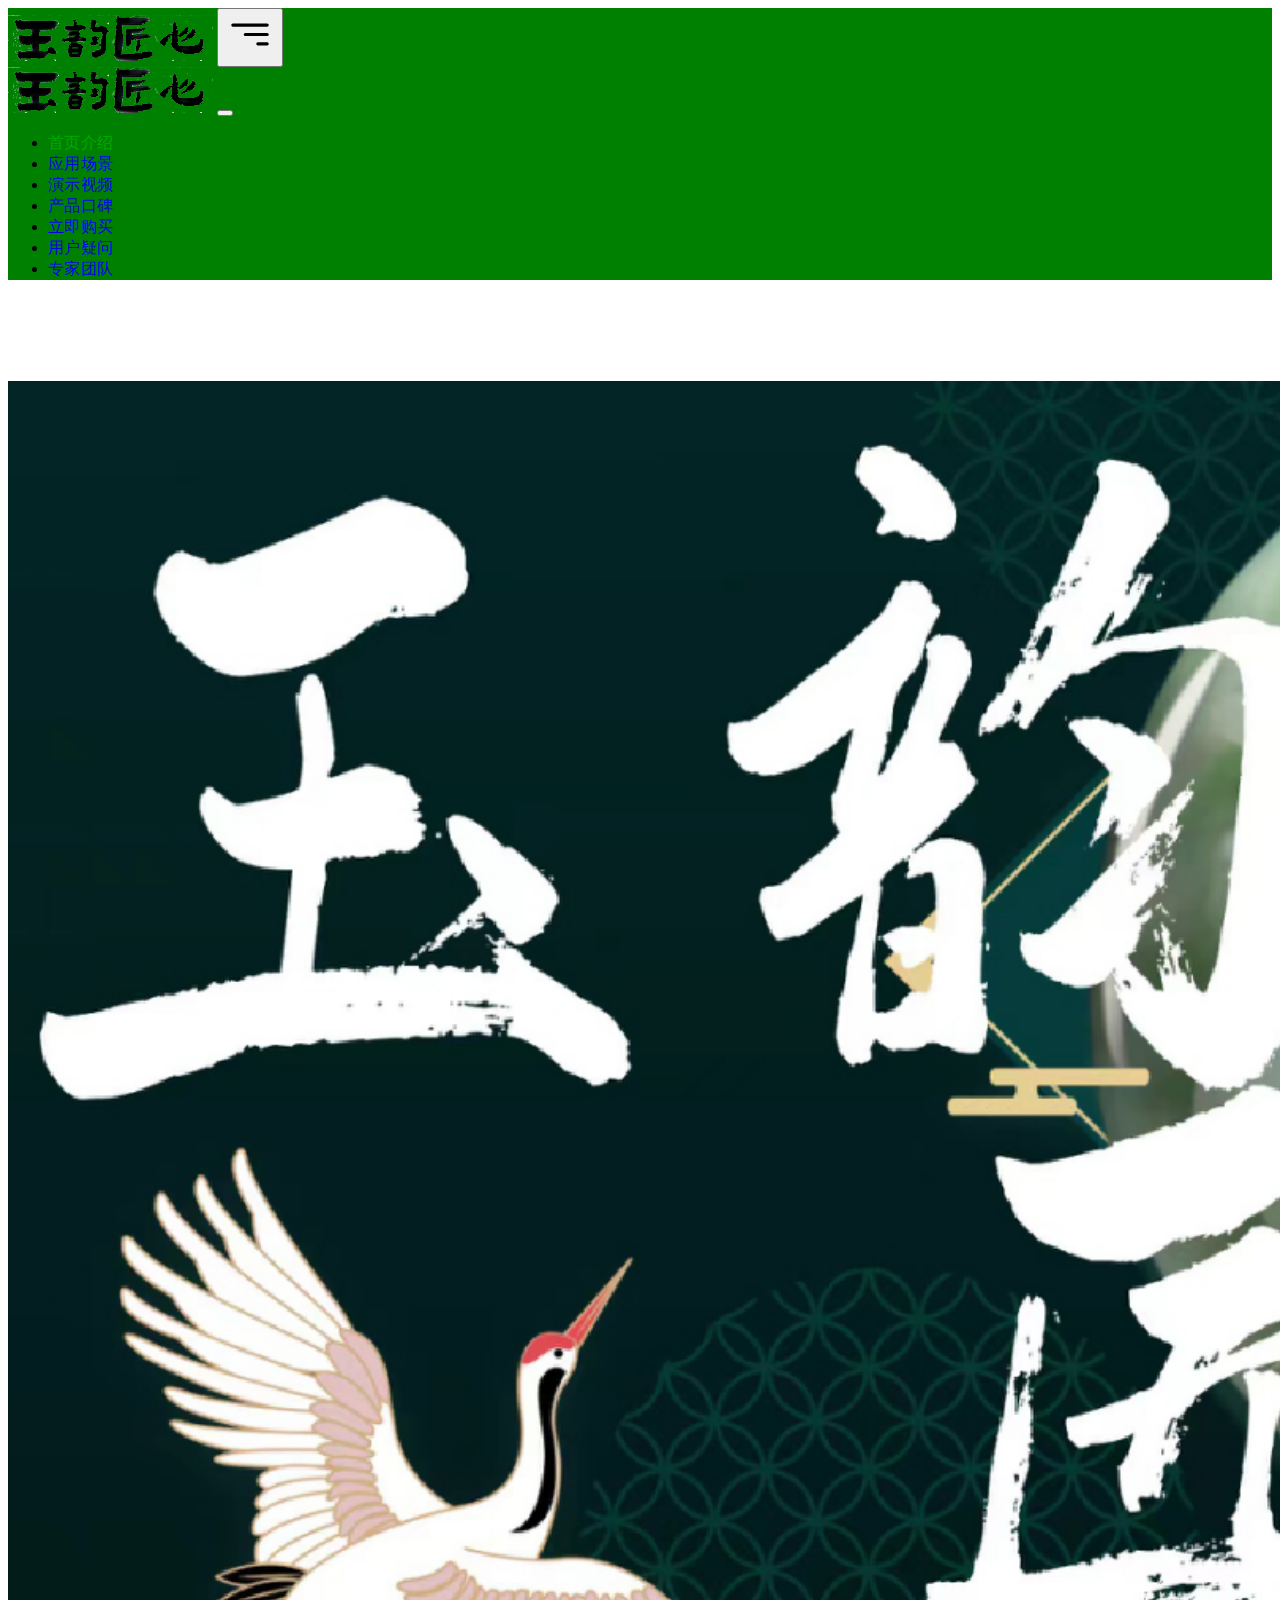
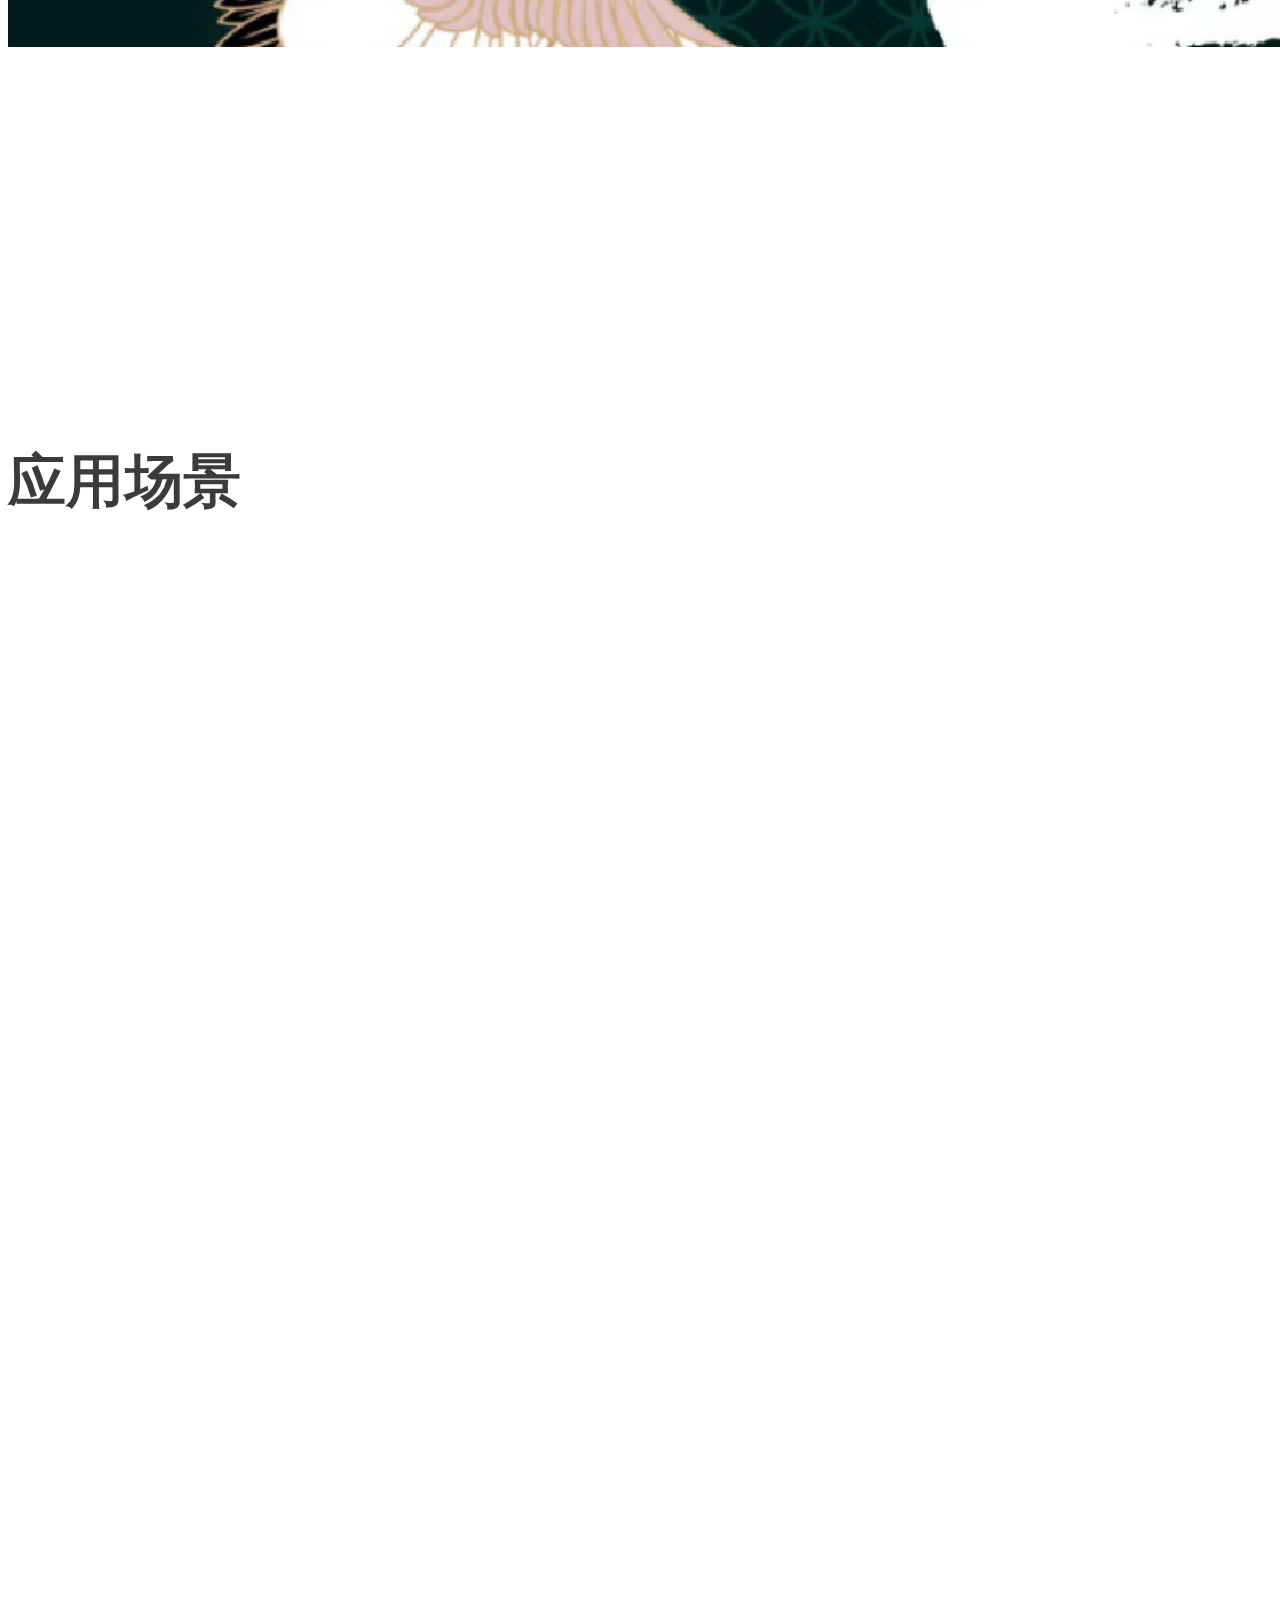
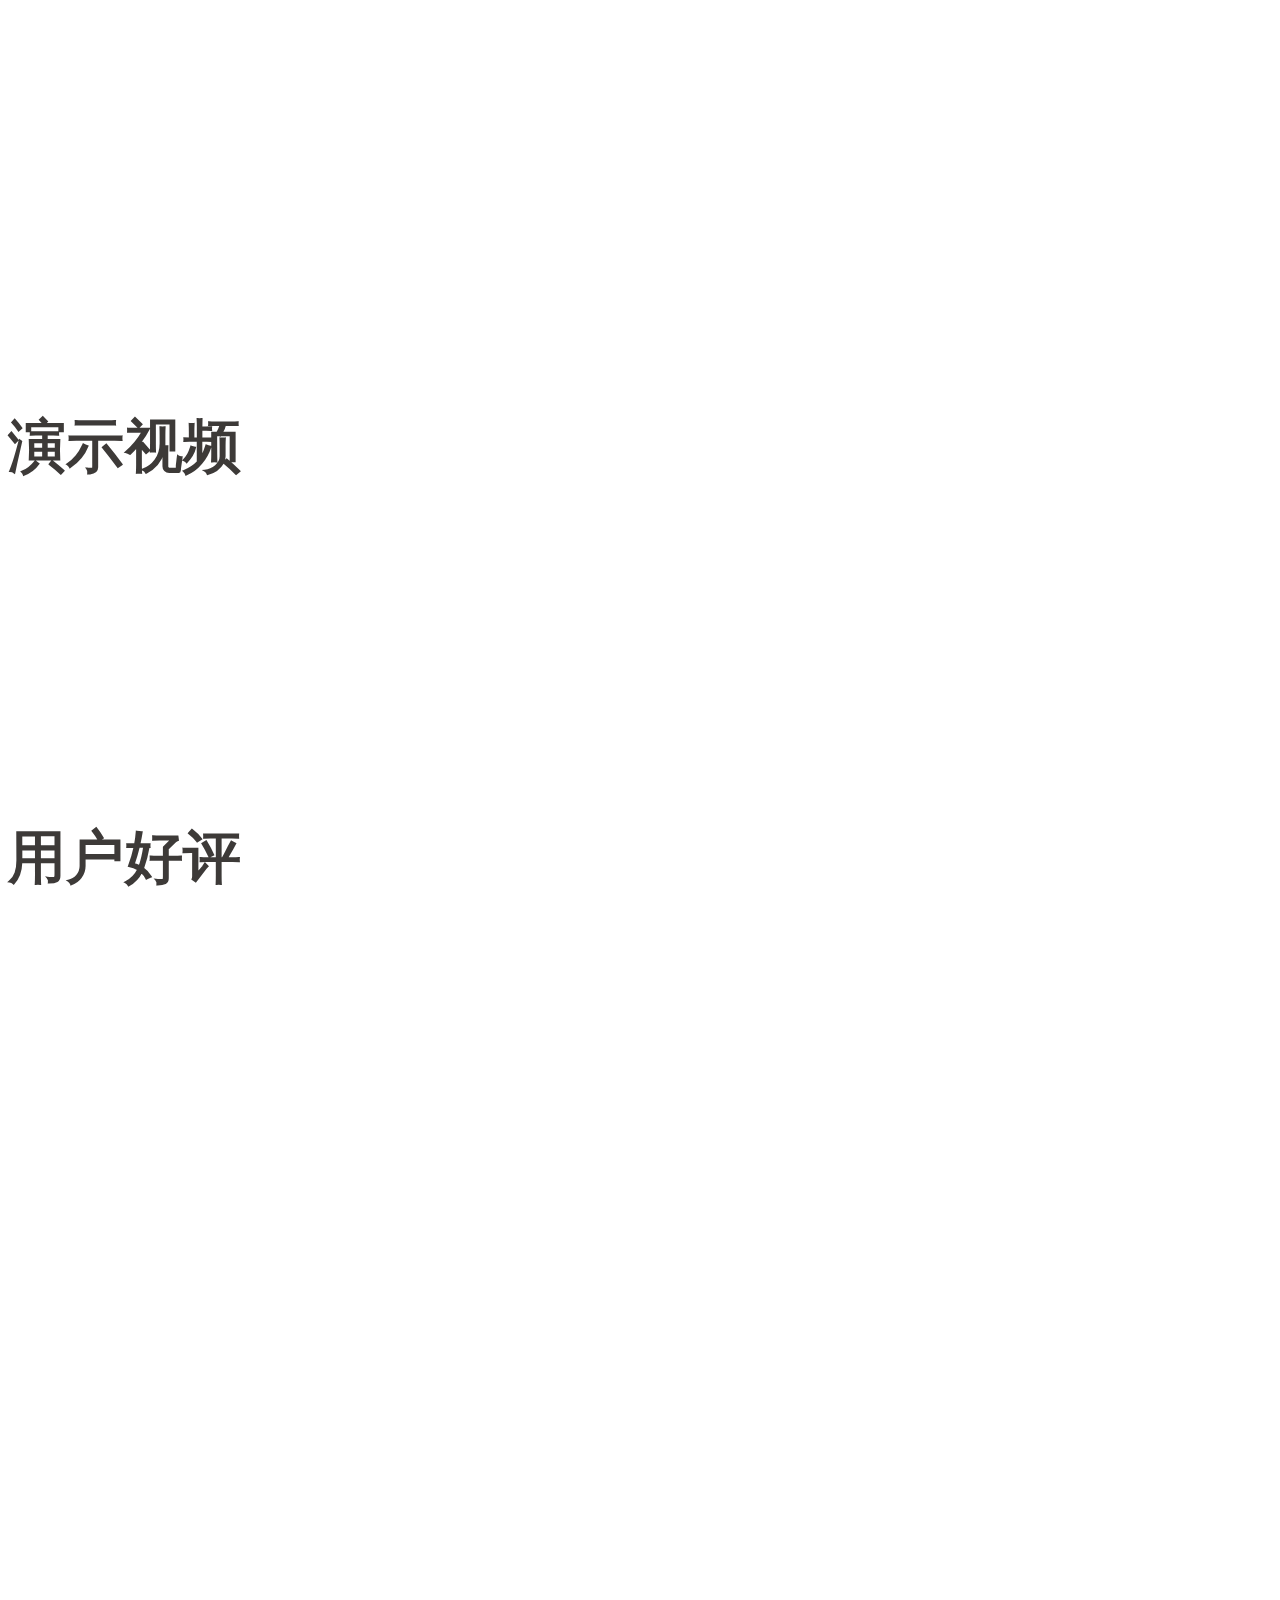
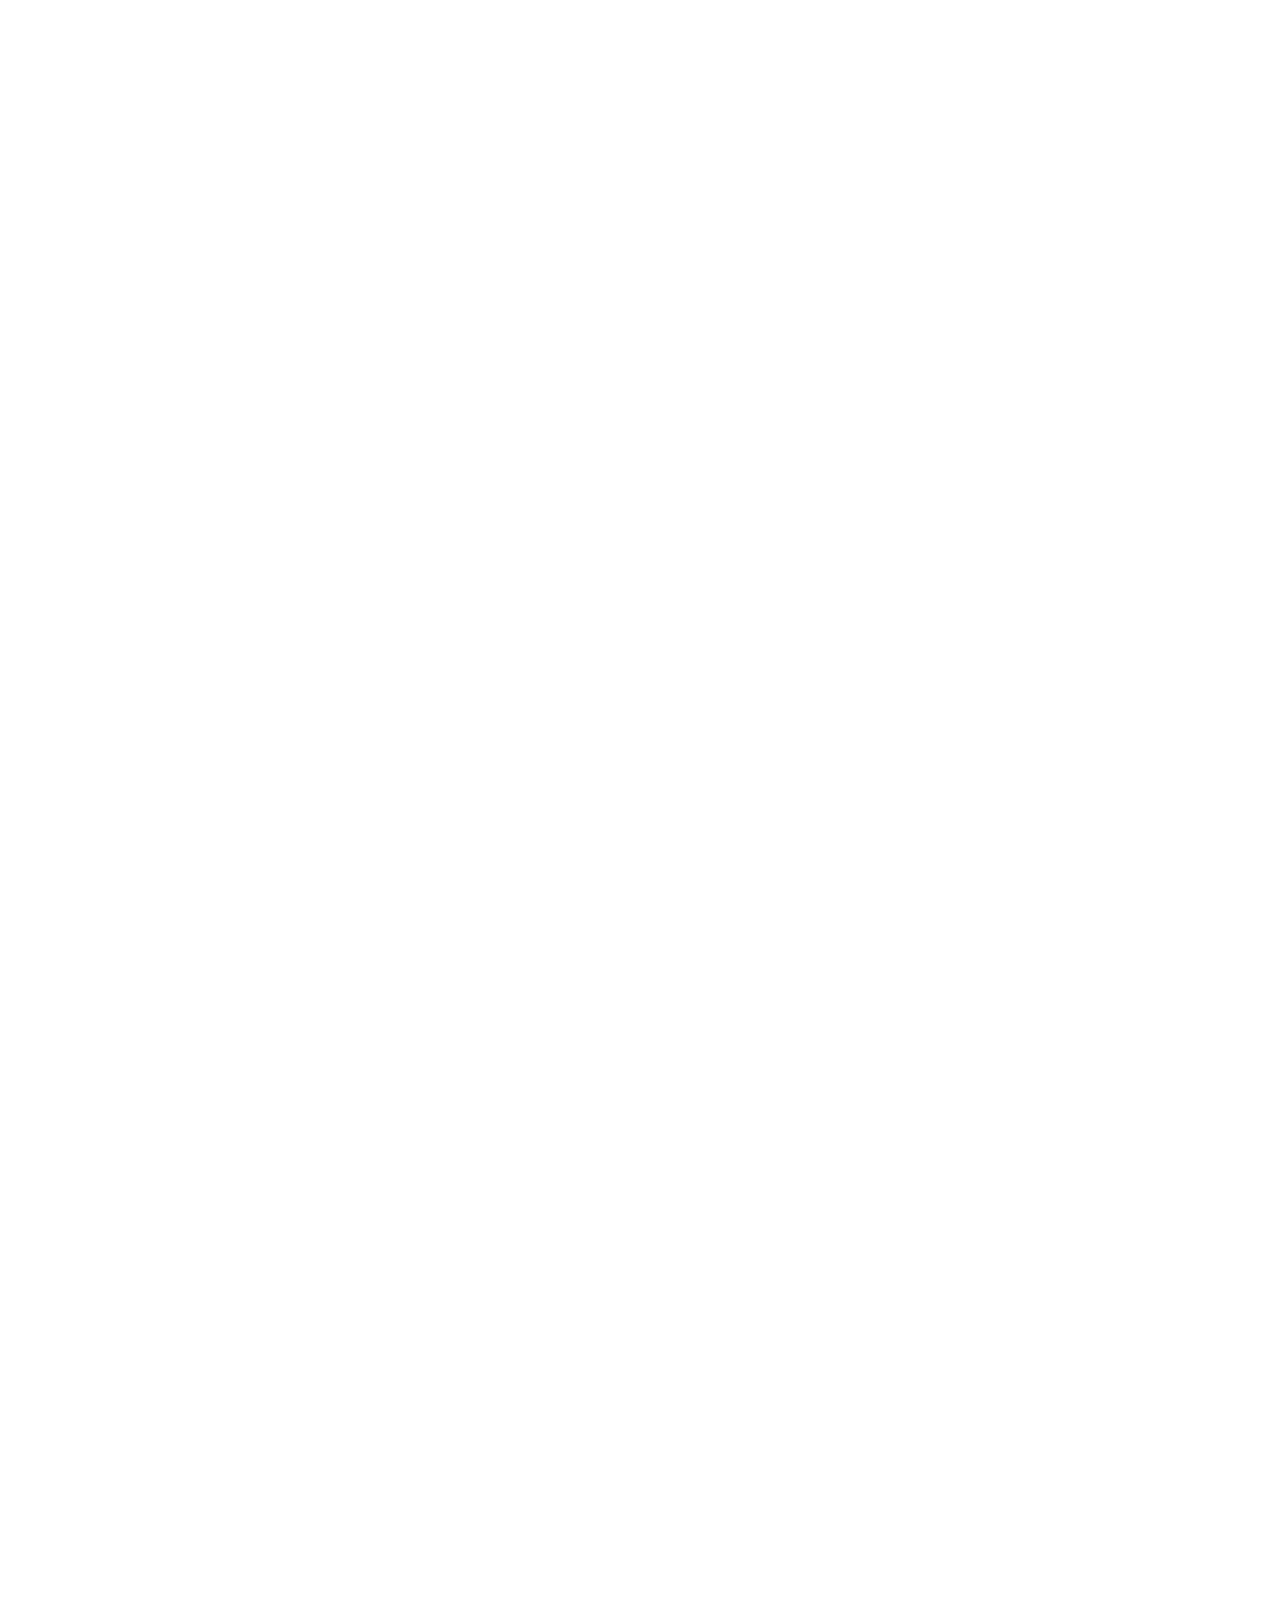
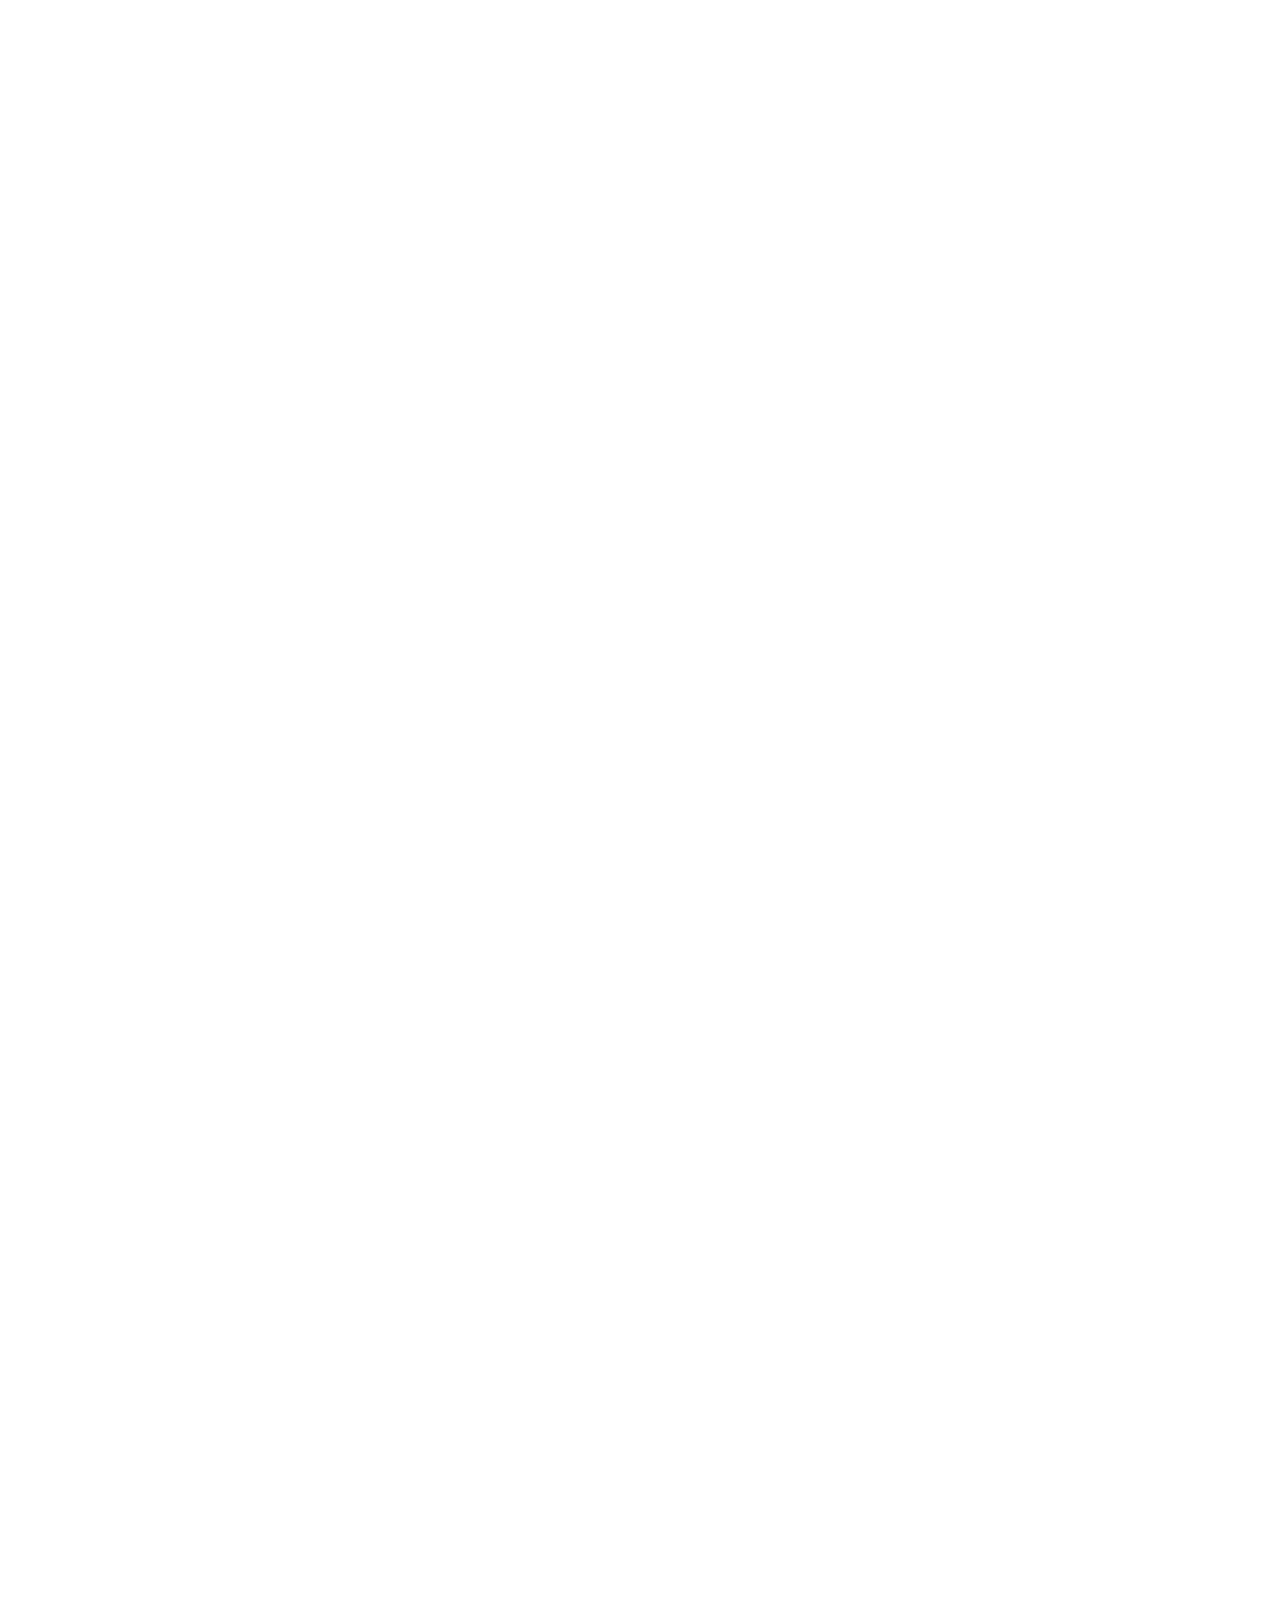
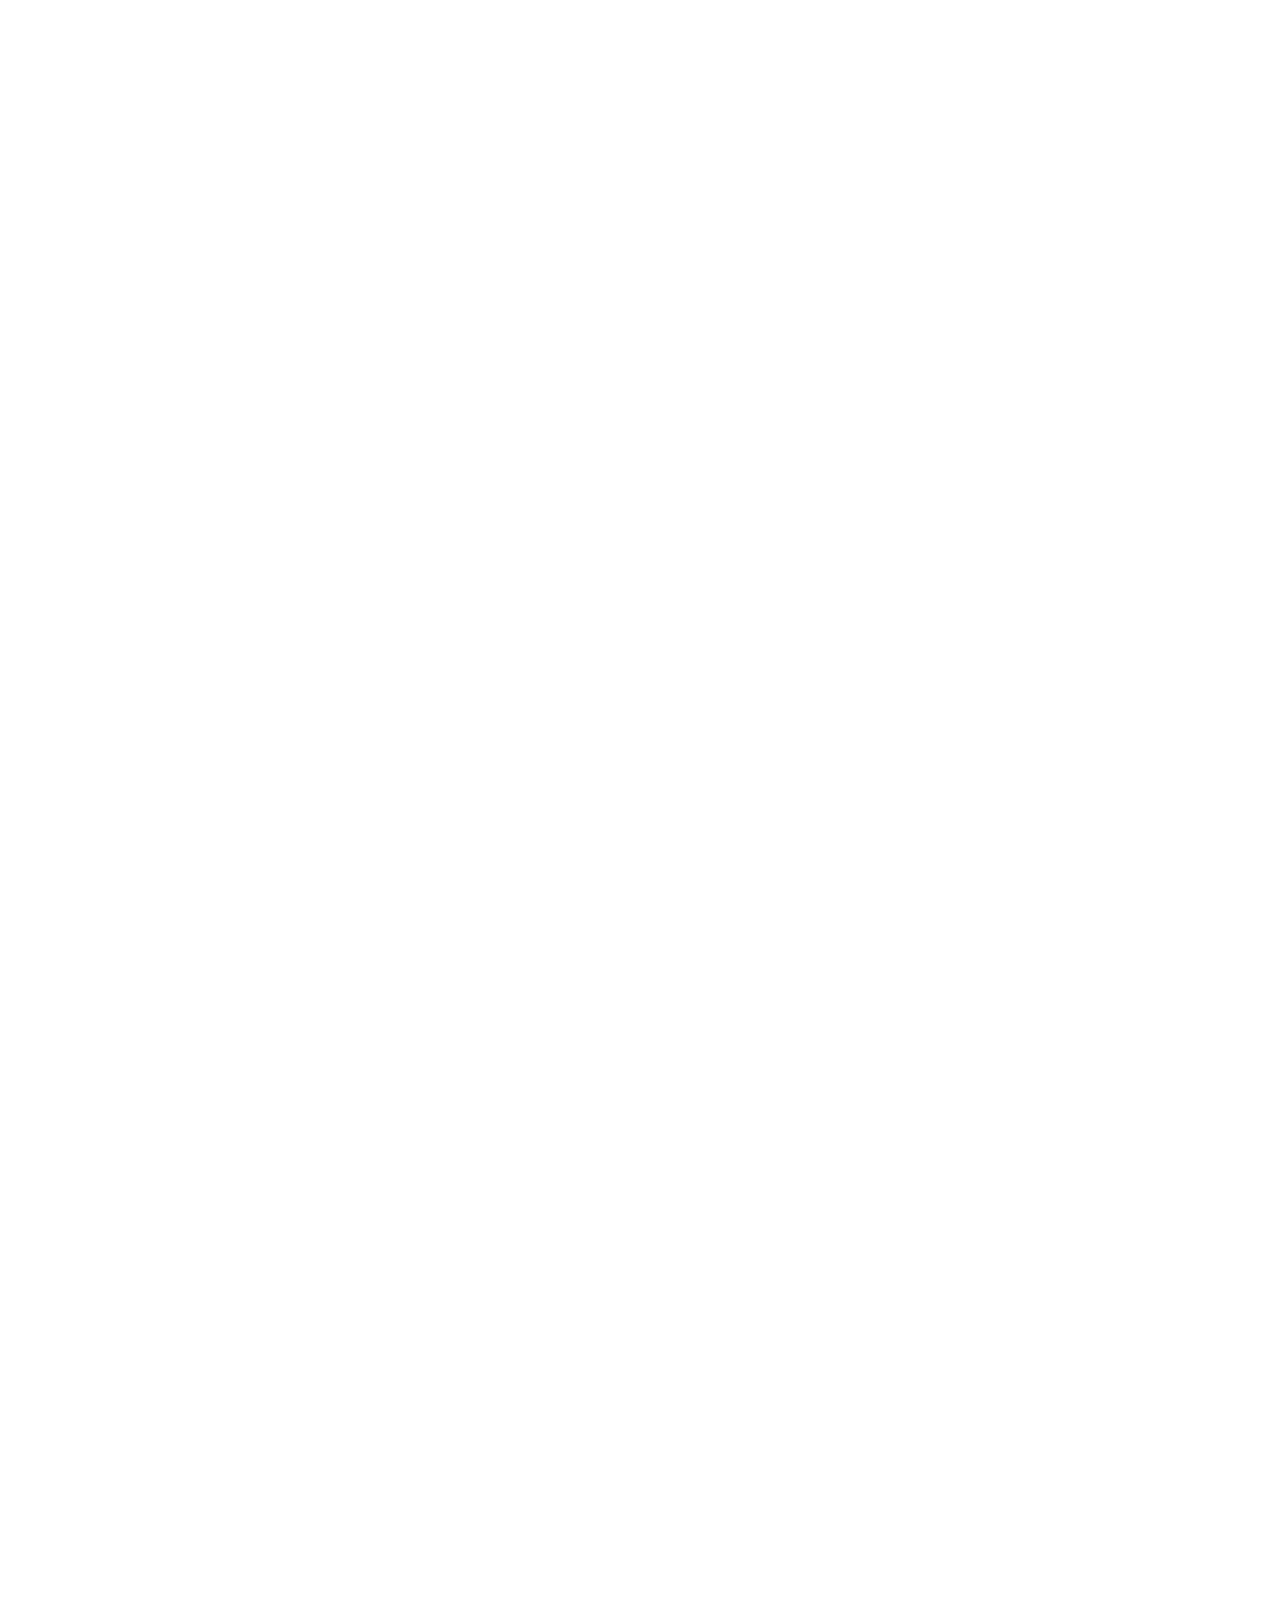
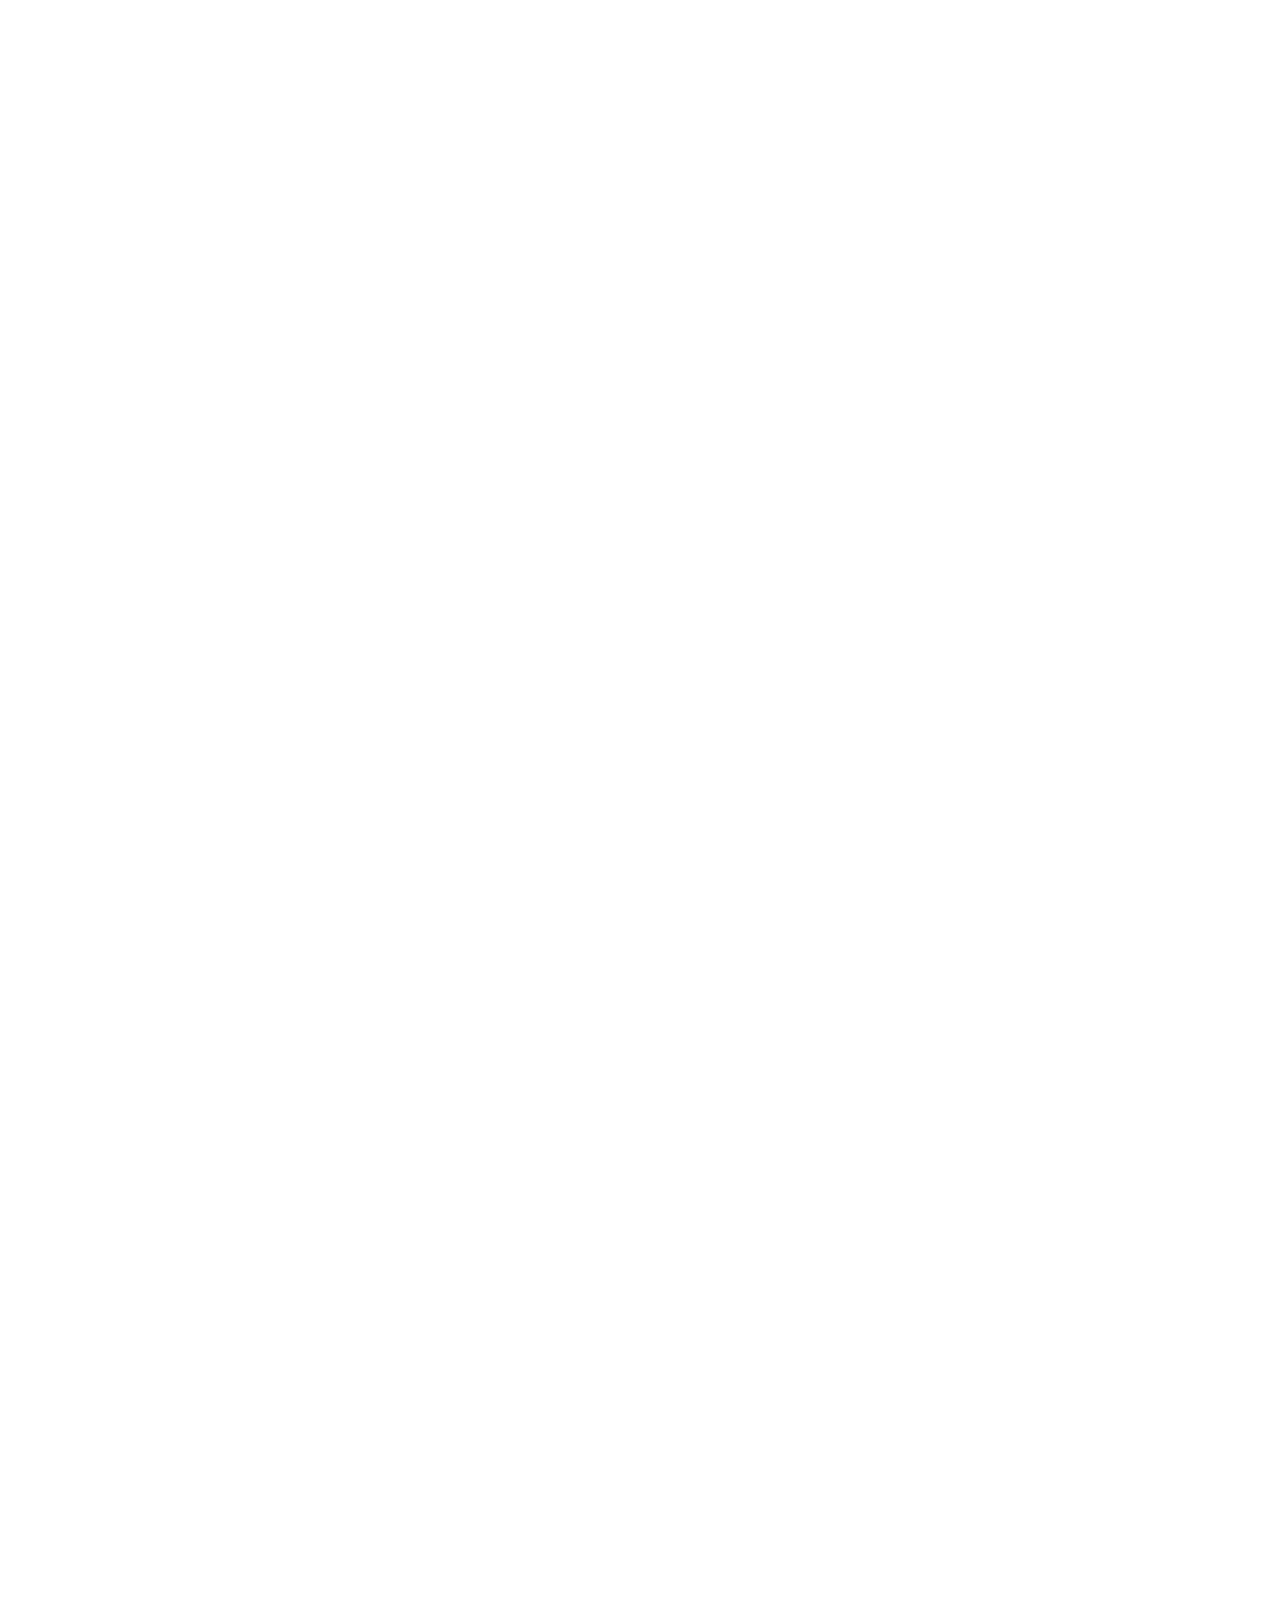
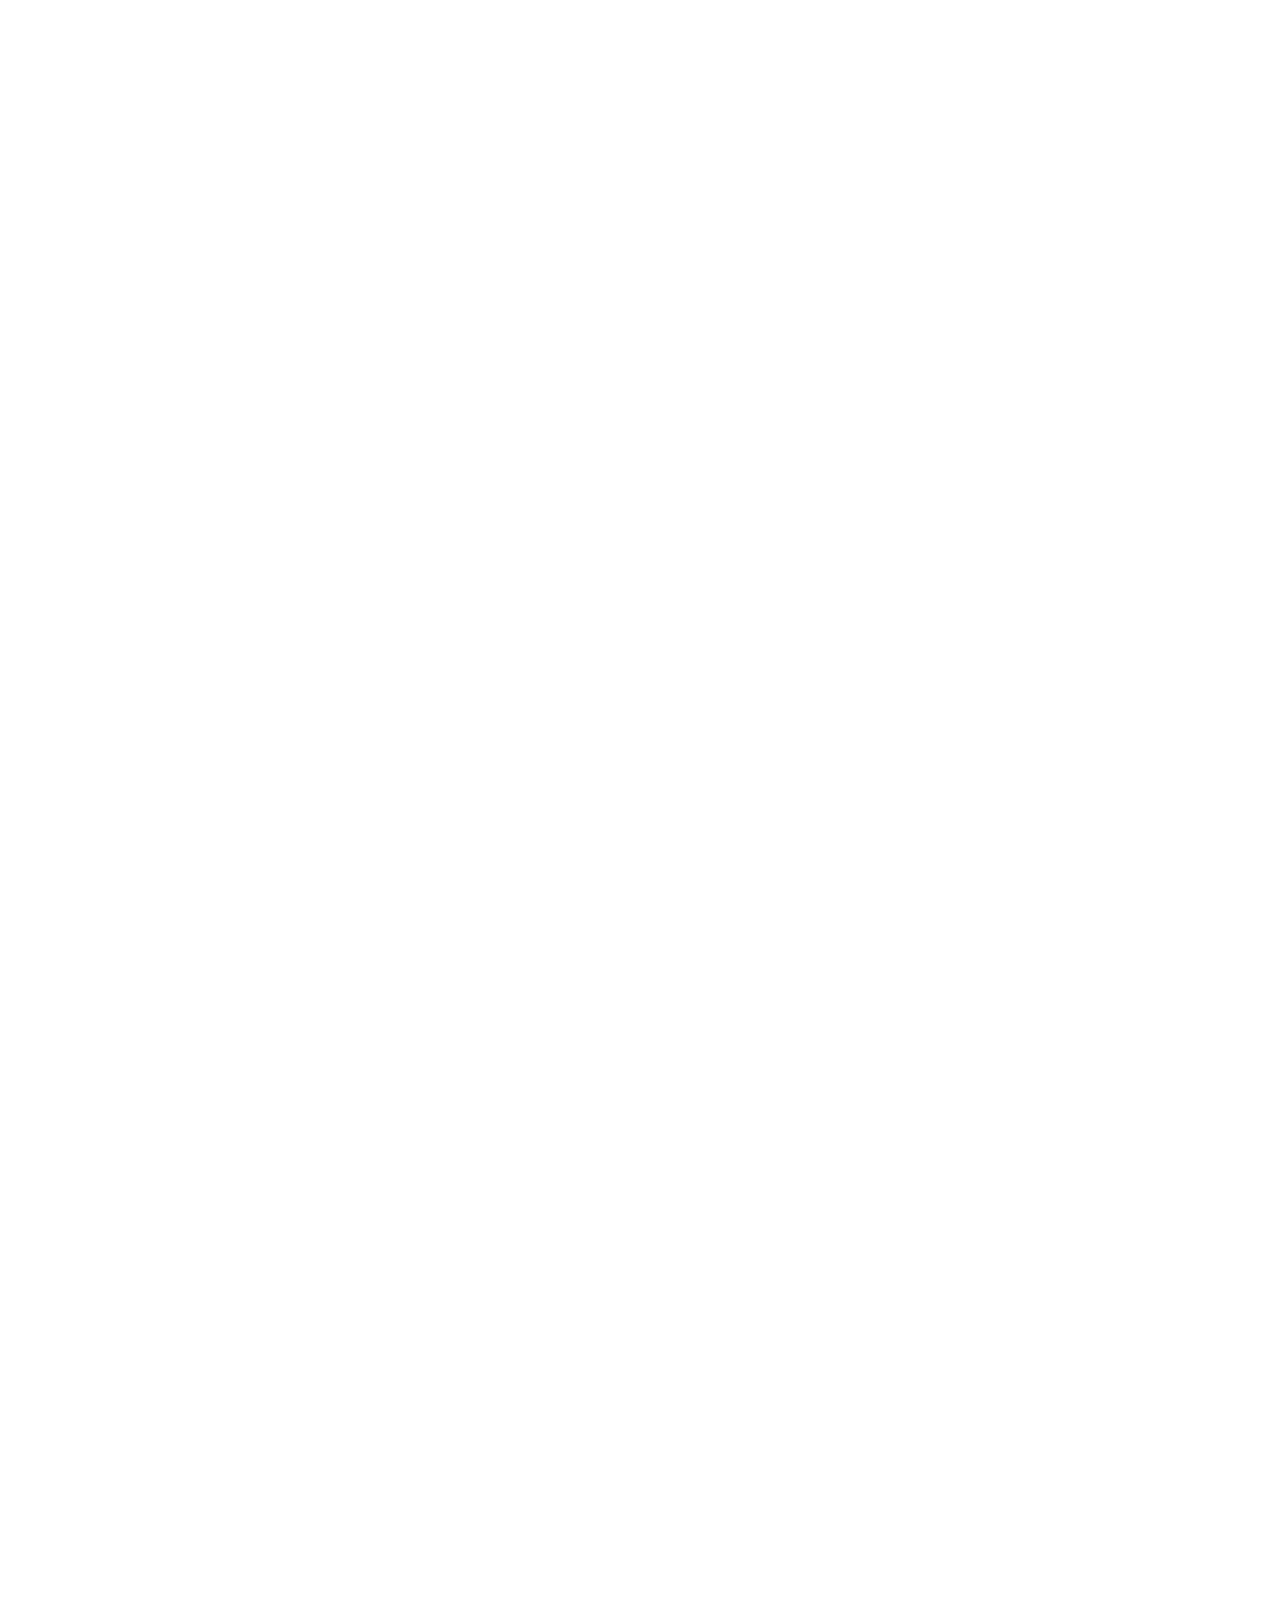
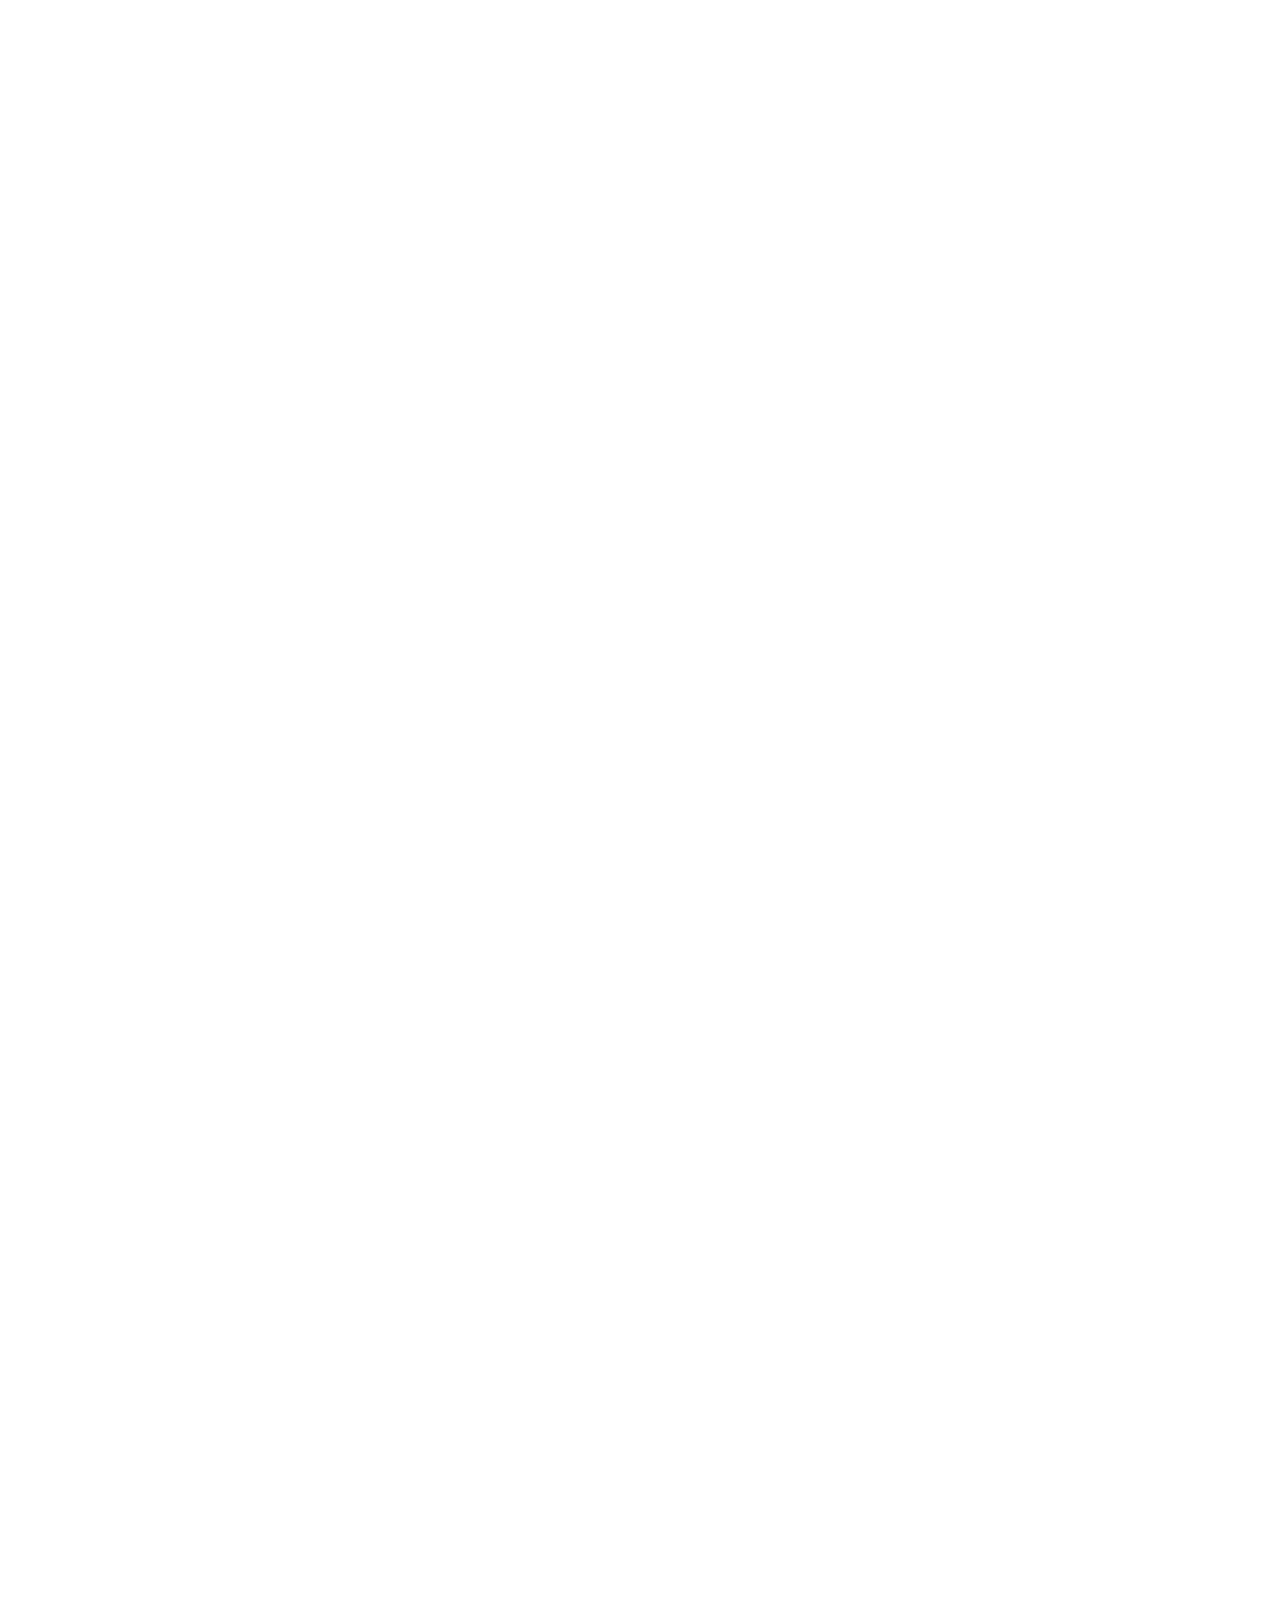
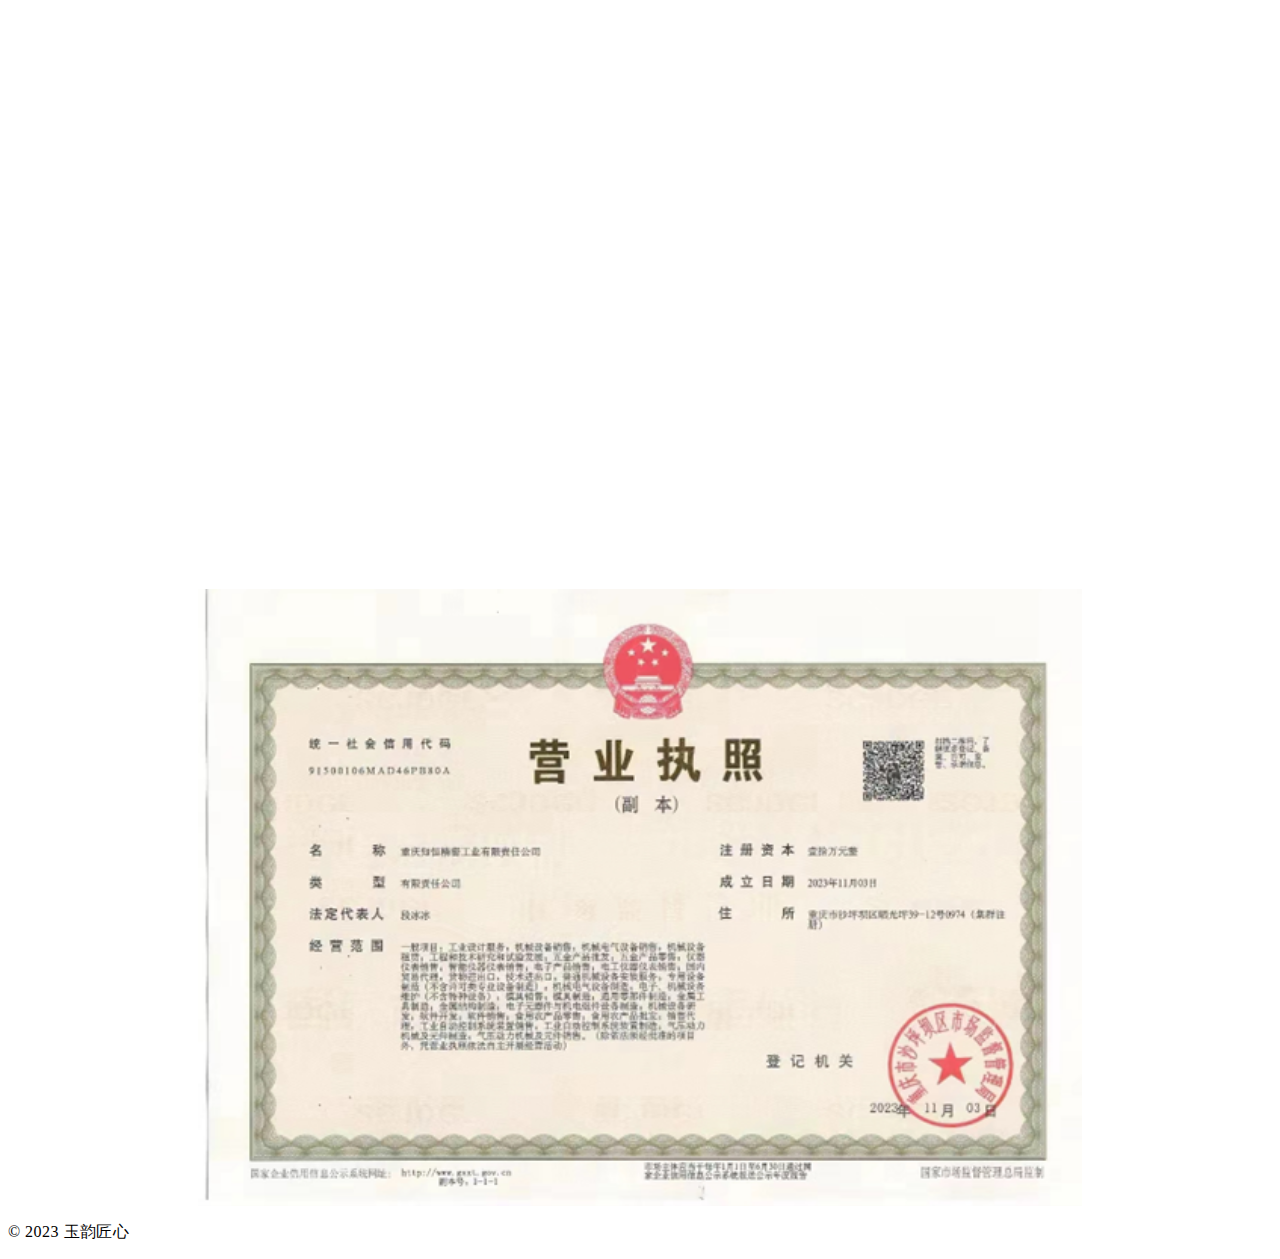
==== Project/jade/index.html @ 9fc83810 "Add files via upload" ====
<!DOCTYPE html>
<html lang="zh">
	<head>
		<title>玉韵匠心</title>
		<meta charset="utf-8">
		<meta http-equiv="X-UA-Compatible" content="IE=edge">
		<meta name="viewport" content="width=device-width, initial-scale=1.0">
		<meta name="format-detection" content="telephone=no">
		<meta name="apple-mobile-web-app-capable" content="yes">
		<meta name="author" content="">
		<meta name="keywords" content="">
		<meta name="description" content="">
		<meta name="description" content="Bootstrap 5 Landing Page HTML CSS Template">
		<link href="https://cdn.bootcdn.net/ajax/libs/twitter-bootstrap/5.3.0-alpha3/css/bootstrap.min.css"
			rel="stylesheet" integrity="sha384-KK94CHFLLe+nY2dmCWGMq91rCGa5gtU4mk92HdvYe+M/SXH301p5ILy+dN9+nJOZ"
			crossorigin="anonymous">
		<link rel="stylesheet" href="https://cdn.bootcdn.net/ajax/libs/Swiper/10.3.1/swiper-bundle.min.css" />
		<link rel="stylesheet" type="text/css" href="css/vendor.css">
		<link rel="stylesheet" type="text/css" href="style.css">
		<link rel="preconnect" href="https://fonts.googleapis.com">
		<link rel="preconnect" href="https://fonts.gstatic.com" crossorigin>
		<link
			href="https://fonts.googleapis.com/css2?family=Montserrat:wght@200;300;400;500;600;700;800&family=Poppins:wght@200;300;400;500;600;700;800;900&display=swap"
			rel="stylesheet">
		<!-- script
    ================================================== -->
		<script src="js/modernizr.js"></script>
	</head>
	<body class="bg-body" data-bs-spy="scroll" data-bs-target="#navbar" data-bs-root-margin="0px 0px -40%"
		data-bs-smooth-scroll="true" tabindex="0">
		<svg xmlns="http://www.w3.org/2000/svg" style="display: none;">
			<symbol xmlns="http://www.w3.org/2000/svg" id="navbar-icon" viewBox="0 0 16 16">
				<path
					d="M14 10.5a.5.5 0 0 0-.5-.5h-3a.5.5 0 0 0 0 1h3a.5.5 0 0 0 .5-.5zm0-3a.5.5 0 0 0-.5-.5h-7a.5.5 0 0 0 0 1h7a.5.5 0 0 0 .5-.5zm0-3a.5.5 0 0 0-.5-.5h-11a.5.5 0 0 0 0 1h11a.5.5 0 0 0 .5-.5z" />
			</symbol>
			<symbol xmlns="http://www.w3.org/2000/svg" id="play" viewBox="0 0 32 32">
				<path fill="currentColor"
					d="M7 28a1 1 0 0 1-1-1V5a1 1 0 0 1 1.482-.876l20 11a1 1 0 0 1 0 1.752l-20 11A1 1 0 0 1 7 28ZM8 6.69v18.62L24.925 16Z" />
			</symbol>
			<symbol xmlns="http://www.w3.org/2000/svg" id="star-fill" viewBox="0 0 16 16">
				<path
					d="M3.612 15.443c-.386.198-.824-.149-.746-.592l.83-4.73L.173 6.765c-.329-.314-.158-.888.283-.95l4.898-.696L7.538.792c.197-.39.73-.39.927 0l2.184 4.327 4.898.696c.441.062.612.636.282.95l-3.522 3.356.83 4.73c.078.443-.36.79-.746.592L8 13.187l-4.389 2.256z" />
			</symbol>
			<symbol xmlns="http://www.w3.org/2000/svg" id="star-empty" viewBox="0 0 16 16">
				<path
					d="M2.866 14.85c-.078.444.36.791.746.593l4.39-2.256 4.389 2.256c.386.198.824-.149.746-.592l-.83-4.73 3.522-3.356c.33-.314.16-.888-.282-.95l-4.898-.696L8.465.792a.513.513 0 0 0-.927 0L5.354 5.12l-4.898.696c-.441.062-.612.636-.283.95l3.523 3.356-.83 4.73zm4.905-2.767-3.686 1.894.694-3.957a.565.565 0 0 0-.163-.505L1.71 6.745l4.052-.576a.525.525 0 0 0 .393-.288L8 2.223l1.847 3.658a.525.525 0 0 0 .393.288l4.052.575-2.906 2.77a.565.565 0 0 0-.163.506l.694 3.957-3.686-1.894a.503.503 0 0 0-.461 0z" />
			</symbol>
			<symbol xmlns="http://www.w3.org/2000/svg" id="cart" viewBox="0 0 24 24">
				<path fill="currentColor"
					d="M17 18a2 2 0 0 1 2 2a2 2 0 0 1-2 2a2 2 0 0 1-2-2c0-1.11.89-2 2-2M1 2h3.27l.94 2H20a1 1 0 0 1 1 1c0 .17-.05.34-.12.5l-3.58 6.47c-.34.61-1 1.03-1.75 1.03H8.1l-.9 1.63l-.03.12a.25.25 0 0 0 .25.25H19v2H7a2 2 0 0 1-2-2c0-.35.09-.68.24-.96l1.36-2.45L3 4H1V2m6 16a2 2 0 0 1 2 2a2 2 0 0 1-2 2a2 2 0 0 1-2-2c0-1.11.89-2 2-2m9-7l2.78-5H6.14l2.36 5H16Z" />
			</symbol>
			<symbol xmlns="http://www.w3.org/2000/svg" id="wishlist" viewBox="0 0 24 24">
				<path fill="currentColor"
					d="m12.1 18.55l-.1.1l-.11-.1C7.14 14.24 4 11.39 4 8.5C4 6.5 5.5 5 7.5 5c1.54 0 3.04 1 3.57 2.36h1.86C13.46 6 14.96 5 16.5 5c2 0 3.5 1.5 3.5 3.5c0 2.89-3.14 5.74-7.9 10.05M16.5 3c-1.74 0-3.41.81-4.5 2.08C10.91 3.81 9.24 3 7.5 3C4.42 3 2 5.41 2 8.5c0 3.77 3.4 6.86 8.55 11.53L12 21.35l1.45-1.32C18.6 15.36 22 12.27 22 8.5C22 5.41 19.58 3 16.5 3Z" />
			</symbol>
			<symbol xmlns="http://www.w3.org/2000/svg" id="balloon" viewBox="0 0 24 24">
				<g fill="none" stroke="currentColor" stroke-linecap="round" stroke-width="1.5">
					<path
						d="M8 16.607c1.15.86 2.518 1.38 4 1.393c4.142.034 7.594-3.92 7.56-8.196C19.527 5.53 16.142 2.034 12 2c-4.142-.034-7.473 3.404-7.44 7.68A8.88 8.88 0 0 0 5.244 13" />
					<path
						d="M15.5 9a3.035 3.035 0 0 0-3-3M12 20.35c.321 0 .482 0 .593-.022c.654-.128 1.051-.772.858-1.39c-.033-.105-.109-.242-.261-.515M12 20.35c-.321 0-.482 0-.593-.022c-.654-.128-1.051-.772-.858-1.39c.033-.105.109-.242.261-.515M12 20.35v2.15" />
				</g>
			</symbol>
			<symbol xmlns="http://www.w3.org/2000/svg" id="bag-heart" viewBox="0 0 24 24">
				<g fill="none">
					<path fill="currentColor"
						d="m12 12.191l-.519.542a.75.75 0 0 0 1.038 0L12 12.191Zm-.957 3.675l-.444.604l.444-.604Zm1.914 0l-.444-.605l.444.605Zm-.957.462v.75v-.75Zm-.514-1.067c-.417-.307-.878-.69-1.227-1.093c-.368-.426-.509-.757-.509-.971h-1.5c0 .77.441 1.45.875 1.952c.453.525 1.014.984 1.474 1.321l.887-1.21ZM9.75 13.197c0-.576.263-.827.492-.907c.25-.088.714-.06 1.24.443l1.037-1.083c-.825-.79-1.861-1.096-2.773-.776c-.934.327-1.496 1.226-1.496 2.323h1.5Zm3.65 3.273c.46-.337 1.022-.796 1.475-1.32c.434-.502.875-1.183.875-1.953h-1.5c0 .214-.141.545-.51.971c-.348.403-.809.786-1.226 1.093l.887 1.21Zm2.35-3.273c0-1.097-.563-1.996-1.496-2.323c-.912-.32-1.948-.014-2.773.776l1.038 1.083c.525-.503.989-.531 1.24-.443c.228.08.491.33.491.907h1.5ZM10.6 16.47c.368.27.782.608 1.4.608v-1.5c-.024 0-.04 0-.094-.03a4 4 0 0 1-.42-.287l-.887 1.21Zm1.914-1.21a4 4 0 0 1-.42.289c-.054.029-.07.029-.094.029v1.5c.618 0 1.032-.337 1.4-.608l-.886-1.21Z" />
					<path stroke="currentColor" stroke-linecap="round" stroke-width="1.5"
						d="M9 6V5a3 3 0 1 1 6 0v1m5.224 6.526c-.586-3.121-.878-4.682-1.99-5.604C17.125 6 15.537 6 12.36 6h-.72c-3.176 0-4.764 0-5.875.922c-1.11.922-1.403 2.483-1.989 5.604c-.823 4.389-1.234 6.583-.034 8.029C4.942 22 7.174 22 11.639 22h.722c4.465 0 6.698 0 7.897-1.445c.696-.84.85-1.93.696-3.555" />
				</g>
			</symbol>
			<symbol xmlns="http://www.w3.org/2000/svg" id="handiplast" viewBox="0 0 24 24">
				<g fill="none">
					<path stroke="currentColor" stroke-linecap="round" stroke-width="1.5"
						d="M13.5 7.642L9.071 3.213a4.142 4.142 0 0 0-5.858 5.858L14.93 20.787a4.142 4.142 0 0 0 5.858-5.858l-4.358-4.358" />
					<path stroke="currentColor" stroke-linecap="round" stroke-width="1.5"
						d="m12 17.858l-2.929 2.929A4.142 4.142 0 0 1 2.596 20m3.546-8l-2.929 2.929c-.322.322-.58.685-.774 1.071M12 6.142l2.929-2.929a4.142 4.142 0 1 1 5.858 5.858L17.857 12" />
					<path fill="currentColor"
						d="M15.841 12.871a.788.788 0 1 1-1.114 1.114a.788.788 0 0 1 1.114-1.114Zm-3.712-3.712a.787.787 0 1 0-1.114 1.114a.787.787 0 0 0 1.114-1.114Zm4.641 6.497a.787.787 0 1 1-1.114 1.114a.787.787 0 0 1 1.114-1.114ZM9.345 8.23A.788.788 0 1 0 8.23 9.346A.788.788 0 0 0 9.345 8.23Zm3.712 3.713a.787.787 0 1 1-1.113 1.114a.787.787 0 0 1 1.113-1.114Zm.928 2.785a.788.788 0 1 1-1.114 1.113a.788.788 0 0 1 1.114-1.113Zm-3.712-3.713a.787.787 0 1 0-1.114 1.114a.787.787 0 0 0 1.114-1.114Z" />
				</g>
			</symbol>
			<symbol xmlns="http://www.w3.org/2000/svg" id="send" viewBox="0 0 32 32">
				<path fill="currentColor"
					d="M26.07 3.996a2.974 2.974 0 0 0-.933.223h-.004c-.285.113-1.64.683-3.7 1.547l-7.382 3.109c-5.297 2.23-10.504 4.426-10.504 4.426l.062-.024s-.359.118-.734.375a2.03 2.03 0 0 0-.586.567c-.184.27-.332.683-.277 1.11c.09.722.558 1.155.894 1.394c.34.242.664.355.664.355h.008l4.883 1.645c.219.703 1.488 4.875 1.793 5.836c.18.574.355.933.574 1.207c.106.14.23.257.379.351a1.119 1.119 0 0 0 .246.106l-.05-.012c.015.004.027.016.038.02c.04.011.067.015.118.023c.773.234 1.394-.246 1.394-.246l.035-.028l2.883-2.625l4.832 3.707l.11.047c1.007.442 2.027.196 2.566-.238c.543-.437.754-.996.754-.996l.035-.09l3.734-19.129c.106-.472.133-.914.016-1.343a1.807 1.807 0 0 0-.781-1.047a1.872 1.872 0 0 0-1.067-.27zm-.101 2.05c-.004.063.008.056-.02.177v.011l-3.699 18.93c-.016.027-.043.086-.117.145c-.078.062-.14.101-.465-.028l-5.91-4.531l-3.57 3.254l.75-4.79l9.656-9c.398-.37.265-.448.265-.448c.028-.454-.601-.133-.601-.133l-12.176 7.543l-.004-.02l-5.836-1.965v-.004l-.015-.003a.27.27 0 0 0 .03-.012l.032-.016l.031-.011s5.211-2.196 10.508-4.426c2.652-1.117 5.324-2.242 7.379-3.11a807.312 807.312 0 0 1 3.66-1.53c.082-.032.043-.032.102-.032z" />
			</symbol>
			<symbol xmlns="http://www.w3.org/2000/svg" id="facebook" viewBox="0 0 24 24">
				<path fill="currentColor"
					d="M14 13.5h2.5l1-4H14v-2c0-1.03 0-2 2-2h1.5V2.14c-.326-.043-1.557-.14-2.857-.14C11.928 2 10 3.657 10 6.7v2.8H7v4h3V22h4v-8.5Z" />
			</symbol>
			<symbol xmlns="http://www.w3.org/2000/svg" id="twitter" viewBox="0 0 24 24">
				<path fill="currentColor"
					d="M22.46 6c-.77.35-1.6.58-2.46.69c.88-.53 1.56-1.37 1.88-2.38c-.83.5-1.75.85-2.72 1.05C18.37 4.5 17.26 4 16 4c-2.35 0-4.27 1.92-4.27 4.29c0 .34.04.67.11.98C8.28 9.09 5.11 7.38 3 4.79c-.37.63-.58 1.37-.58 2.15c0 1.49.75 2.81 1.91 3.56c-.71 0-1.37-.2-1.95-.5v.03c0 2.08 1.48 3.82 3.44 4.21a4.22 4.22 0 0 1-1.93.07a4.28 4.28 0 0 0 4 2.98a8.521 8.521 0 0 1-5.33 1.84c-.34 0-.68-.02-1.02-.06C3.44 20.29 5.7 21 8.12 21C16 21 20.33 14.46 20.33 8.79c0-.19 0-.37-.01-.56c.84-.6 1.56-1.36 2.14-2.23Z" />
			</symbol>
			<symbol xmlns="http://www.w3.org/2000/svg" id="instagram" viewBox="0 0 24 24">
				<path fill="currentColor"
					d="M7.8 2h8.4C19.4 2 22 4.6 22 7.8v8.4a5.8 5.8 0 0 1-5.8 5.8H7.8C4.6 22 2 19.4 2 16.2V7.8A5.8 5.8 0 0 1 7.8 2m-.2 2A3.6 3.6 0 0 0 4 7.6v8.8C4 18.39 5.61 20 7.6 20h8.8a3.6 3.6 0 0 0 3.6-3.6V7.6C20 5.61 18.39 4 16.4 4H7.6m9.65 1.5a1.25 1.25 0 0 1 1.25 1.25A1.25 1.25 0 0 1 17.25 8A1.25 1.25 0 0 1 16 6.75a1.25 1.25 0 0 1 1.25-1.25M12 7a5 5 0 0 1 5 5a5 5 0 0 1-5 5a5 5 0 0 1-5-5a5 5 0 0 1 5-5m0 2a3 3 0 0 0-3 3a3 3 0 0 0 3 3a3 3 0 0 0 3-3a3 3 0 0 0-3-3Z" />
			</symbol>
			<symbol xmlns="http://www.w3.org/2000/svg" id="linkedin" viewBox="0 0 24 24">
				<path fill="currentColor"
					d="M6.94 5a2 2 0 1 1-4-.002a2 2 0 0 1 4 .002ZM7 8.48H3V21h4V8.48Zm6.32 0H9.34V21h3.94v-6.57c0-3.66 4.77-4 4.77 0V21H22v-7.93c0-6.17-7.06-5.94-8.72-2.91l.04-1.68Z" />
			</symbol>
			<symbol xmlns="http://www.w3.org/2000/svg" id="youtube" viewBox="0 0 24 24">
				<path fill="currentColor"
					d="M12.244 4c.534.003 1.87.016 3.29.073l.504.022c1.429.067 2.857.183 3.566.38c.945.266 1.687 1.04 1.938 2.022c.4 1.56.45 4.602.456 5.339l.001.152v.174c-.007.737-.057 3.78-.457 5.339c-.254.985-.997 1.76-1.938 2.022c-.709.197-2.137.313-3.566.38l-.504.023c-1.42.056-2.756.07-3.29.072l-.235.001h-.255c-1.13-.007-5.856-.058-7.36-.476c-.944-.266-1.687-1.04-1.938-2.022c-.4-1.56-.45-4.602-.456-5.339v-.326c.006-.737.056-3.78.456-5.339c.254-.985.997-1.76 1.939-2.021c1.503-.419 6.23-.47 7.36-.476h.489ZM9.999 8.5v7l6-3.5l-6-3.5Z" />
			</symbol>
		</svg>
		<header id="header" class="site-header text-black fixed-top" style="background-color: green;">
			<nav id="header-nav" class="navbar navbar-expand-lg px-3 mb-3">
				<div class="container-fluid">
					<a class="navbar-brand" href="index.html">
						<img src="images/logo.png" class="logo">
					</a>
					<button class="navbar-toggler d-flex d-lg-none order-3 p-2 border-0 shadow-none" type="button"
						data-bs-toggle="offcanvas" data-bs-target="#bdNavbar" aria-controls="bdNavbar"
						aria-expanded="false" aria-label="Toggle navigation">
						<svg class="navbar-icon" width="50" height="50">
							<use xlink:href="#navbar-icon"></use>
						</svg>
					</button>
					<div class="offcanvas offcanvas-end" tabindex="-1" id="bdNavbar"
						aria-labelledby="bdNavbarOffcanvasLabel">
						<div class="offcanvas-header px-4 pb-0">
							<a class="navbar-brand" href="index.html">
								<img src="images/logo.png" class="logo">
							</a>
							<button type="button" class="btn-close btn-close-black" data-bs-dismiss="offcanvas"
								aria-label="Close" data-bs-target="#bdNavbar"></button>
						</div>
						<div class="offcanvas-body">
							<ul class="navbar-nav justify-content-end flex-grow-1 gap-5 pe-3">
								<li class="nav-item">
									<a class="nav-link active p-0" href="#intro">首页介绍</a>
								</li>
								<li class="nav-item">
									<a class="nav-link p-0" href="#overview">应用场景</a>
								</li>
								<li class="nav-item">
									<a class="nav-link p-0" href="#video-player">演示视频</a>
								</li>
								<li class="nav-item">
									<a class="nav-link p-0" href="#testimonials">产品口碑</a>
								</li>
								<li class="nav-item">
									<a class="nav-link p-0" href="#featured-products">立即购买</a>
								</li>
								<li class="nav-item">
									<a class="nav-link p-0" href="#faqs">用户疑问</a>
								</li>
								<li class="nav-item">
									<a class="nav-link p-0" href="#subscribe">专家团队</a>
								</li>
							</ul>
						</div>
					</div>
				</div>
			</nav>
		</header>
		<section id="intro">
			<div class="row g-0">
				<div class="col-lg-6 col-md-12">
					<div class="banner-image">
						<img src="images/cover.png" alt="banner" style="margin-top: 85px; width: 200%;height: auto;">
					</div>
				</div>
				<div class="col-lg-6 col-md-12 d-flex justify-content-center align-items-center"
					style="background-repeat: no-repeat; background-position: center; height: auto;">
					<div class="banner-content p-5 text-center" data-aos="fade-up" data-aos-delay="9000">
						<h1 class="display-1 fw-medium" style="color: limegreen;">玉韵匠心</h1>
						<p class="fs-5" style="color: forestgreen;">岫玉雕刻DIY与多元艺术创艺<br />一款雕刻和保护功能为一体的可拆换岫玉雕刻手套</p>
						<a href="https://www.taobao.com/"
							class="btn btn-lg btn-outline-dark btn-bg-light text-uppercase mt-3"
							style="color: greenyellow;">立刻下单</a>
					</div>
				</div>
			</div>
		</section>
		<section id="overview">

			<div class="container-lg">
				<div class="row align-items-center py-lg-9 justify-content-between">
					<div class="section-header mt-0 text-center">
						<h2 class="display-4 fw-600">应用场景</h2>
					</div>
					<div class="col-lg-3" data-aos="fade-up" data-aos-delay="9000">

						<div class="featured-item mb-5 text-center">
							<h3 class="fs-3 fw-medium mb-1">家庭DIY雕刻</h3>
							<p>对于喜欢在家中进行玉石雕刻的爱好者来说，这款DIY雕刻工具手套是理想的选择。手套内置的雕刻刀设计合理，摩擦适中，适合在岫玉等玉石上进行精细的雕刻。同时，手套的保护功能确保了手部安全，避免了雕刻过程中可能出现的意外伤害。
							</p>
						</div>
						<div class="featured-item mb-5 text-center">
							<h3 class="fs-3 fw-medium mb-1">雕刻工作室</h3>
							<p>在专业的雕刻工作室中，这款手套同样能发挥出其独特的优势。雕刻师可以利用手套内置的雕刻刀进行快速而精确的雕刻工作，提高工作效率。手套的保护功能则有效减少了长时间雕刻对手部的损伤，让雕刻师能够更加专注于创作。
							</p>
						</div>

					</div>
					<div class="col-lg-4" data-aos="zoom-out" data-aos-delay="9000">
						<div class="image-holder text-center">
							<img src="images/real.jpg" alt="headphone" class="rounded-11 img-fluid">
						</div>
					</div>
					<div class="col-lg-3" data-aos="fade-up" data-aos-delay="9000">
						<div class="featured-item mb-5 text-center">
							<h3 class="fs-3 fw-medium mb-1">玉石展览与互动体验</h3>
							<p>在玉石展览和互动体验活动中，这款手套为参观者提供了一个全新的体验方式。参观者可以亲手使用手套内置的雕刻刀在岫玉上进行雕刻，感受玉石雕刻的乐趣和魅力。手套的保护功能则确保了参观者在体验过程中手部不会受伤，提高了活动的安全性和趣味性。
							</p>
						</div>
						<div class="featured-item mb-5 text-center">
							<h3 class="fs-3 fw-medium mb-1">手工艺教学与培训</h3>
							<p>对于手工艺教学和培训机构来说，这款DIY雕刻工具手套也是一个很好的教学工具。通过手套内置的雕刻刀，学生可以直观地了解和学习雕刻技巧，提高学习效果。同时，手套的保护功能确保了学生在学习过程中手部安全，增强了学习的信心和兴趣。
							</p>
						</div>
					</div>
				</div>
			</div>
		</section>
		<section id="video-player" class="video overflow-hidden">
			<div class="section-header mt-0 text-center mb-5">
				<h2 class="display-4 fw-600">演示视频</h2>
			</div>
			<div class="row">
				<div class="video-content open-up" data-aos="zoom-out">
					<div class="video-bg position-relative">
						<!-- <img src="images/blueprint.png" alt="video" style="width: 100%;height: auto;"> -->

						<video src="images/jade.mp4" style="width: 100%;height: auto;" controls muted>
							<div class="player position-absolute d-flex justify-content-center align-items-center">
							</div>
					</div>


				</div>
			</div>
		</section>
		<section id="testimonials" class="py-lg-8">
			<div class="container-lg">
				<div class="section-header mt-0 text-center mb-5">
					<h2 class="display-4 fw-600">用户好评</h2>
				</div>
				<div class="d-flex flex-wrap">
					<div class="swiper review-swiper position-relative mb-5">
						<div class="swiper-wrapper" data-aos="zoom-out" data-aos-delay="9000">
							<div class="swiper-slide">
								<div class="review-item text-center px-3">
									<blockquote class="fs-5">
										"你们的DIY材料真的很丰富，我玩得超级开心！！而且店员的态度也超级好，给我提供了很多帮助。下次我还会带着朋友们一起来玩儿的!"</blockquote>
									<div class="author-detail mt-4">
										<div class="rating d-flex justify-content-center">
											<svg class="star-fill svg-yellow" width="15" height="15">
												<use xlink:href="#star-fill"></use>
											</svg>
											<svg class="star-fill svg-yellow" width="15" height="15">
												<use xlink:href="#star-fill"></use>
											</svg>
											<svg class="star-fill svg-yellow" width="15" height="15">
												<use xlink:href="#star-fill"></use>
											</svg>
											<svg class="star-fill svg-yellow" width="15" height="15">
												<use xlink:href="#star-fill"></use>
											</svg>
											<svg class="star-fill svg-yellow" width="15" height="15">
												<use xlink:href="#star-fill"></use>
											</svg>
										</div>
										<!-- <div class="name fw-600 mt-3">用户1 - 2024年2月19日</div> -->
									</div>
								</div>
							</div>
							<div class="swiper-slide">
								<div class="review-item text-center px-3">
									<blockquote class="fs-5">
										"真的好棒，现在给朋友买礼物什么的都总觉得没有心意。但是其他DIY类的不是难度高就是太费时间。你们这个DIY设计真的很棒！！而且可能是血脉觉醒了，越来越喜欢玉啦哈哈哈哈哈哈哈哈哈~~"
									</blockquote>
									<div class="author-detail mt-4">
										<div class="rating d-flex justify-content-center">
											<svg class="star-fill svg-yellow" width="15" height="15">
												<use xlink:href="#star-fill"></use>
											</svg>
											<svg class="star-fill svg-yellow" width="15" height="15">
												<use xlink:href="#star-fill"></use>
											</svg>
											<svg class="star-fill svg-yellow" width="15" height="15">
												<use xlink:href="#star-fill"></use>
											</svg>
											<svg class="star-fill svg-yellow" width="15" height="15">
												<use xlink:href="#star-fill"></use>
											</svg>
											<svg class="star-fill svg-yellow" width="15" height="15">
												<use xlink:href="#star-fill"></use>
											</svg>
										</div>
										<!-- <div class="name fw-600 mt-3">用户2 - 2024年2月20日</div> -->
									</div>
								</div>
							</div>
							<div class="swiper-slide">
								<div class="review-item text-center px-3">
									<blockquote class="fs-5">
										"你们这个玉是我之前从来没见过的。听了你们的科普我才知道这个玉竟然是我们省的本地玉！！而且，我很少见数量这么多，颜色还这么纯净的玉，这次的体验真的很棒！了解了很多关于我们传统文化的知识，希望你们继续坚持下去！！！"
									</blockquote>
									<div class="author-detail mt-4">
										<div class="rating d-flex justify-content-center">
											<svg class="star-fill svg-yellow" width="15" height="15">
												<use xlink:href="#star-fill"></use>
											</svg>
											<svg class="star-fill svg-yellow" width="15" height="15">
												<use xlink:href="#star-fill"></use>
											</svg>
											<svg class="star-fill svg-yellow" width="15" height="15">
												<use xlink:href="#star-fill"></use>
											</svg>
											<svg class="star-fill svg-yellow" width="15" height="15">
												<use xlink:href="#star-fill"></use>
											</svg>
											<svg class="star-fill svg-yellow" width="15" height="15">
												<use xlink:href="#star-fill"></use>
											</svg>
										</div>
										<!-- <div class="name fw-600 mt-3">用户3 - 2024年2月21日</div> -->
									</div>
								</div>
							</div>
							<div class="swiper-slide">
								<div class="review-item text-center px-3">
									<blockquote class="fs-5">赞！<br />赞！<br />赞！<br /></blockquote>
									<div class="author-detail mt-4">
										<div class="rating d-flex justify-content-center">
											<svg class="star-fill svg-yellow" width="15" height="15">
												<use xlink:href="#star-fill"></use>
											</svg>
											<svg class="star-fill svg-yellow" width="15" height="15">
												<use xlink:href="#star-fill"></use>
											</svg>
											<svg class="star-fill svg-yellow" width="15" height="15">
												<use xlink:href="#star-fill"></use>
											</svg>
											<svg class="star-fill svg-yellow" width="15" height="15">
												<use xlink:href="#star-fill"></use>
											</svg>
											<svg class="star-fill svg-yellow" width="15" height="15">
												<use xlink:href="#star-fill"></use>
											</svg>
										</div>
										<!-- <div class="name fw-600 mt-3">用户4 - 2024年2月22日</div> -->
									</div>
								</div>
							</div>
						</div>
						<div class="swiper-pagination position-absolute"></div>
					</div>
				</div>
			</div>
		</section>
		<section id="featured-products" class="bg-gray-1 py-lg-6 open-up" data-aos="zoom-out" data-aos-delay="9000">
			<div class="container-lg">
				<div class="display-header mt-0 text-center mb-5">
					<h2 class="display-4 fw-600">套件购买</h2>
					<p>选择你想要的套件</p>
				</div>
				<div class="product-content">
					<div class="row">
						<div class="col-lg-4 col-md-6 mb-5">
							<div class="product-card">
								<div class="image-holder position-relative">
									<a href="#">
										<img src="images/cutting_bit.png" alt="product-item" class="img-fluid"
											style="height: auto;width: 100%;">
									</a>
									<div class="cart-concern">
										<div class="cart-button position-absolute">
											<button type="button" class="btn btn-normal bg-white" data-bs-toggle="modal"
												data-bs-target="#modallong">
												<svg class="cart" width="20" height="20">
													<use xlink:href="#cart"></use>
												</svg>
											</button>
											<button type="button" class="btn btn-normal bg-white"
												data-bs-target="#modaltoggle" data-bs-toggle="modal">
												<svg class="wishlist" width="20" height="20">
													<use xlink:href="#wishlist"></use>
												</svg>
											</button>
										</div>
									</div>
								</div>
								<div class="card-detail mt-3">
									<div class="rating">
										<svg class="star-fill svg-yellow" width="15" height="15">
											<use xlink:href="#star-fill"></use>
										</svg>
										<svg class="star-fill svg-yellow" width="15" height="15">
											<use xlink:href="#star-fill"></use>
										</svg>
										<svg class="star-fill svg-yellow" width="15" height="15">
											<use xlink:href="#star-fill"></use>
										</svg>
										<svg class="star-fill svg-yellow" width="15" height="15">
											<use xlink:href="#star-fill"></use>
										</svg>
										<svg class="star-fill svg-yellow" width="15" height="15">
											<use xlink:href="#star-fill"></use>
										</svg>
									</div>
									<h3 class="card-title fs-3 mb-2 mt-2">
										<a href="single-product.html" class="text-dark">雕刻钻头</a>
									</h3>
								</div>
							</div>
						</div>
						<div class="col-lg-4 col-md-6 mb-5">
							<div class="product-card">
								<div class="image-holder position-relative">
									<a href="#">
										<img src="images/sander.jpg" alt="product-item" class="img-fluid"
											style="height: auto;width: 100%;">
									</a>
									<div class="cart-concern">
										<div class="cart-button position-absolute">
											<button type="button" class="btn btn-normal bg-white" data-bs-toggle="modal"
												data-bs-target="#modallong">
												<svg class="cart" width="20" height="20">
													<use xlink:href="#cart"></use>
												</svg>
											</button>
											<button type="button" class="btn btn-normal bg-white"
												data-bs-target="#modaltoggle" data-bs-toggle="modal">
												<svg class="wishlist" width="20" height="20">
													<use xlink:href="#wishlist"></use>
												</svg>
											</button>
										</div>
									</div>
								</div>
								<div class="card-detail mt-3">
									<div class="rating">
										<svg class="star-fill svg-yellow" width="15" height="15">
											<use xlink:href="#star-fill"></use>
										</svg>
										<svg class="star-fill svg-yellow" width="15" height="15">
											<use xlink:href="#star-fill"></use>
										</svg>
										<svg class="star-fill svg-yellow" width="15" height="15">
											<use xlink:href="#star-fill"></use>
										</svg>
										<svg class="star-fill svg-yellow" width="15" height="15">
											<use xlink:href="#star-fill"></use>
										</svg>
										<svg class="star-fill svg-yellow" width="15" height="15">
											<use xlink:href="#star-fill"></use>
										</svg>
									</div>
									<h3 class="card-title fs-3 mb-2 mt-2">
										<a href="single-product.html" class="text-dark">雕刻刻刀</a>
									</h3>
								</div>
							</div>
						</div>
						<div class="col-lg-4 col-md-6 mb-5">
							<div class="product-card">
								<div class="image-holder position-relative">
									<a href="#">
										<img src="images/glove.jpg" alt="product-item" class="img-fluid"
											style="height: auto;width: 100%;">
									</a>
									<div class="cart-concern">
										<div class="cart-button position-absolute">
											<button type="button" class="btn btn-normal bg-white" data-bs-toggle="modal"
												data-bs-target="#modallong">
												<svg class="cart" width="20" height="20">
													<use xlink:href="#cart"></use>
												</svg>
											</button>
											<button type="button" class="btn btn-normal bg-white"
												data-bs-target="#modaltoggle" data-bs-toggle="modal">
												<svg class="wishlist" width="20" height="20">
													<use xlink:href="#wishlist"></use>
												</svg>
											</button>
										</div>
									</div>
								</div>
								<div class="card-detail mt-3">
									<div class="rating">
										<svg class="star-fill svg-yellow" width="15" height="15">
											<use xlink:href="#star-fill"></use>
										</svg>
										<svg class="star-fill svg-yellow" width="15" height="15">
											<use xlink:href="#star-fill"></use>
										</svg>
										<svg class="star-fill svg-yellow" width="15" height="15">
											<use xlink:href="#star-fill"></use>
										</svg>
										<svg class="star-fill svg-yellow" width="15" height="15">
											<use xlink:href="#star-fill"></use>
										</svg>
										<svg class="star-fill svg-yellow" width="15" height="15">
											<use xlink:href="#star-fill"></use>
										</svg>
									</div>
									<h3 class="card-title fs-3 mb-2 mt-2">
										<a href="single-product.html" class="text-dark">雕刻手套</a>
									</h3>

								</div>
							</div>
						</div>
					</div>
				</div>
			</div>
		</section>
		<section id="faqs" class="py-lg-9">
			<div class="container-lg">
				<div class="row align-items-center">
					<div class="col-lg-6 col-md-12">
						<div class="image-holder mb-5" data-aos="zoom-out" data-aos-delay="9000">
							<img src="images/people.png" alt="faqs" class="img-fluid" style="height: auto;width: 100%;">
						</div>
					</div>
					<div class="col-lg-6 col-md-12" data-aos="fade-left" data-aos-delay="9000">
						<h2 class="display-4 fw-600 mt-0">用户疑问</h2>
						<div class="accordion" id="accordionExample">
							<div class="accordion-item border-0">
								<h2 class="accordion-header" id="headingOne">
									<button class="accordion-button fs-3 fw-medium bg-transparent px-0" type="button"
										data-bs-toggle="collapse" data-bs-target="#collapseOne" aria-expanded="true"
										aria-controls="collapseOne">问：如果是玉的话应该会很贵吧?我只是个学生，不想花太多钱在这个上面……
									</button>
								</h2>
								<div id="collapseOne" class="accordion-collapse collapse show"
									aria-labelledby="headingOne" data-bs-parent="#accordionExample">
									<div class="accordion-body" style="font-size: 15pt;">
										答：不会的，我们采用的是岫岩的岫玉，岫玉由于产量大，所以价格并不高，我们的产品价格也都很亲民。 </div>
								</div>
							</div>
							<div class="accordion-item border-0">
								<h2 class="accordion-header" id="headingTwo">
									<button class="accordion-button fs-3 fw-medium bg-transparent px-0 collapsed"
										type="button" data-bs-toggle="collapse" data-bs-target="#collapseTwo"
										aria-expanded="false" aria-controls="collapseTwo">问：在这个玉上做DIY会不会很难呀？我怕一不小心就雕碎了……
									</button>
								</h2>
								<div id="collapseTwo" class="accordion-collapse collapse" aria-labelledby="headingTwo"
									data-bs-parent="#accordionExample">
									<div class="accordion-body" style="font-size: 15pt;">
										答：不会的，本身我们提供的玉石模版会相对偏厚,且我们品牌有专业的老师团队指导,以及我们会开设特色品牌课程，无论您是初学者，还是高玩，都有适合您的课程。
									</div>
								</div>
							</div>
							<div class="accordion-item border-0">
								<h2 class="accordion-header" id="headingThree">
									<button class="accordion-button fs-3 fw-medium bg-transparent px-0 collapsed"
										type="button" data-bs-toggle="collapse" data-bs-target="#collapseThree"
										aria-expanded="false" aria-controls="collapseThree">问：玉石很坚硬，好像很难操作的样子啊? </button>
								</h2>
								<div id="collapseThree" class="accordion-collapse collapse"
									aria-labelledby="headingThree" data-bs-parent="#accordionExample">
									<div class="accordion-body" style="font-size: 15pt;">
										答：岫玉的质地和其他玉石的质地并不同，它的质地偏软，适合新手雕刻。</div>
								</div>
							</div>
							<!-- <div class="accordion-item border-0">
								<h2 class="accordion-header" id="headingFour">
									<button class="accordion-button fs-3 fw-medium bg-transparent px-0 collapsed"
										type="button" data-bs-toggle="collapse" data-bs-target="#collapseFour"
										aria-expanded="false" aria-controls="collapseFour"> 问? </button>
								</h2>
								<div id="collapseFour" class="accordion-collapse collapse" aria-labelledby="headingFour"
									data-bs-parent="#accordionExample">
									<div class="accordion-body"> 答。</div>
								</div>
							</div> -->
							<!-- <div class="accordion-item border-0">
								<h2 class="accordion-header" id="headingFive">
									<button class="accordion-button fs-3 fw-medium bg-transparent px-0 collapsed"
										type="button" data-bs-toggle="collapse" data-bs-target="#collapseFive"
										aria-expanded="false" aria-controls="collapseFive"> 问? </button>
								</h2>
								<div id="collapseFive" class="accordion-collapse collapse" aria-labelledby="headingFive"
									data-bs-parent="#accordionExample">
									<div class="accordion-body"> 答。</div>
								</div>
							</div> -->
						</div>
					</div>
				</div>
			</div>
		</section>
		<section id="company-services" data-aos="fade-right" data-aos-delay="9000">
			<div class="container-lg">
				<div class="row">
					<div class="col-lg-4 col-md-6 col-sm-12 mb-4">
						<div class="icon-box text-center">
							<div class="icon-box-icon mb-3">
								<svg class="balloon svg-primary" width="39" height="39">
									<use xlink:href="#balloon"></use>
								</svg>
							</div>
							<div class="icon-box-content ps-3">
								<img src="images/yu1.png" alt="yu1" style="width: 50%;height: auto;" />
								<h4 class="fs-3 fw-600 text-capitalize">100%高品质的产品
								</h4>
								<p>我们可以选择在店内取货</p>
							</div>
						</div>
					</div>
					<div class="col-lg-4 col-md-6 col-sm-12 mb-4 border-start border-end">
						<div class="icon-box text-center">
							<div class="icon-box-icon mb-3">
								<svg class="bag-heart svg-primary" width="39" height="39">
									<use xlink:href="#bag-heart"></use>
								</svg>
							</div>
							<div class="icon-box-content ps-3">
								<img src="images/yu2.png" alt="yu2" style="width: 50%;height: auto;" />
								<h4 class="fs-3 fw-600 text-capitalize">免运费</h4>
								<p>市内5天内发货</p>
							</div>
						</div>
					</div>
					<div class="col-lg-4 col-md-6 col-sm-12 mb-4">
						<div class="icon-box text-center">
							<div class="icon-box-icon mb-3">
								<svg class="handiplast svg-primary" width="39" height="39">
									<use xlink:href="#handiplast"></use>
								</svg>
							</div>
							<div class="icon-box-content ps-3">
								<img src="images/yu3.png" alt="yu3" style="width: 50%;height: auto;" />
								<h4 class="fs-3 fw-600 text-capitalize">退款保证</h4>
								<p>在某些情况下我们会接受退货</p>
							</div>
						</div>
					</div>
				</div>
			</div>
		</section>
		<section id="subscribe" class="py-lg-6 bg-image my-lg-9 mb-lg-0" data-aos="zoom-out" data-aos-delay="9000">

			<div class="container">
				<div class="row d-flex justify-content-center">
					<div class="col-lg-6">
						<div class="subscribe-content">

							<div class="subscribe-header text-center">
								<h2 class="display-4 fw-bold">专家团队</h2>
								<p>专家团队鼎力相助
								</p>
							</div>


						</div>
					</div>
				</div>

				<div style="display: flex;margin: 0 auto;justify-content: center;">
					<div style="margin-left: 20px;margin-right: 20px;">
						<img src="../html/images/expert1.png" alt="" style="width: 300px;height: 300px;" />

						<div style="display: grid;">
							<div style="margin: 5px auto 5px auto;">
								<h4>卢斌
								</h4>
							</div>
							<div style="margin: 5px auto 5px auto;">
								<h4>某央企审计专家
								</h4>
							</div>
							<div style="margin: 5px auto 5px auto;">
								<h4>CIA持证人
								</h4>
							</div>
						</div>
					</div>
					<div style="margin-left: 20px;margin-right: 20px;">
						<img src="../html/images/expert2.png" alt="" style="width: 300px;height: 300px;" />

						<div style="display: grid;">
							<div style="margin: 5px auto 5px auto;">
								<h4>赵保会

								</h4>
							</div>
							<div style="margin: 5px auto 5px auto;">
								<h4>中芯国际
								</h4>
							</div>
							<div style="margin: 5px auto 5px auto;">
								<h4>中级工程师</h4>
							</div>
						</div>
					</div>
					<div style="margin-left: 20px;margin-right: 20px;">
						<img src="../html/images/expert3.png" alt="" style="width: 300px;height: 300px;" />

						<div style="display: grid;">
							<div style="margin: 5px auto 5px auto;">
								<h4>张拯浩
								</h4>
							</div>
							<div style="margin: 5px auto 5px auto;">
								<h4>万达财务共享中心
								</h4>
							</div>
							<div style="margin: 5px auto 5px auto;">
								<h4>总账会计
								</h4>
							</div>
						</div>
					</div>
					<div style="margin-left: 20px;margin-right: 20px;">
						<img src="../html/images/expert4.png" alt="" style="width: 300px;height: 300px;" />

						<div style="display: grid;">
							<div style="margin: 5px auto 5px auto;">
								<h4>段有海
								</h4>
							</div>
							<div style="margin: 5px auto 5px auto;">
								<h4>重庆知恒精密工业公司
								</h4>
							</div>
							<div style="margin: 5px auto 5px auto;">
								<h4>首席执行官
								</h4>
							</div>
						</div>
					</div>
				</div>
			</div>
		</section>
		<div style="display:flex;justify-content:center;">
			<img src="images/license.png" alt="license" style="width: 70%;height: auto;" />
		</div>
		<div class="footer-bottom text-center py-3">
			<p>© 2023 玉韵匠心</p>
		</div>
		<script src="js/jquery.min.js"></script>
		<script src="https://cdn.bootcdn.net/ajax/libs/waypoints/4.0.1/jquery.waypoints.js"></script>
		<script src="https://cdn.bootcdn.net/ajax/libs/twitter-bootstrap/5.3.0-alpha3/js/bootstrap.bundle.min.js"
			integrity="sha384-ENjdO4Dr2bkBIFxQpeoTz1HIcje39Wm4jDKdf19U8gI4ddQ3GYNS7NTKfAdVQSZe" crossorigin="anonymous">
		</script>
		<script src="https://cdn.bootcdn.net/ajax/libs/Swiper/10.3.1/swiper-bundle.min.js"></script>
		<script src="js/plugins.js"></script>
		<script src="js/script.js"></script>
	</body>
</html>
---- Project/jade/css/vendor.css ----
/*
- Jarallax
- Chocolat
*/

/*--------------------------------------------------------------
/** Jarallax
--------------------------------------------------------------*/
.jarallax {
  position: relative;
  z-index: 0;
  min-height: 420px;
}

.jarallax>.jarallax-img {
  position: absolute;
  object-fit: cover;
  top: 0;
  left: 0;
  width: 100%;
  height: 100%;
  z-index: -1;
}

.jarallax-keep-img {
  position: relative;
  z-index: 0;
}

.jarallax-keep-img>.jarallax-img {
  position: relative;
  display: block;
  max-width: 100%;
  height: auto;
  z-index: -100;
}


/*--------------------------------------------------------------
/** Colorbox Lightbox
--------------------------------------------------------------*/
/*
    Colorbox Core Style:
    The following CSS is consistent between example themes and should not be altered.
*/
#colorbox, #cboxOverlay, #cboxWrapper{position:absolute; top:0; left:0; z-index:9999; overflow:hidden; -webkit-transform: translate3d(0,0,0);}
#cboxWrapper {max-width:none;}
#cboxOverlay{position:fixed; width:100%; height:100%;}
#cboxMiddleLeft, #cboxBottomLeft{clear:left;}
#cboxContent{position:relative;}
#cboxLoadedContent{overflow:auto; -webkit-overflow-scrolling: touch;}
#cboxTitle{margin:0;}
#cboxLoadingOverlay, #cboxLoadingGraphic{position:absolute; top:0; left:0; width:100%; height:100%;}
#cboxPrevious, #cboxNext, #cboxClose, #cboxSlideshow{cursor:pointer;}
.cboxPhoto{float:left; margin:auto; border:0; display:block; max-width:none; -ms-interpolation-mode:bicubic;}
.cboxIframe{width:100%; height:100%; display:block; border:0; padding:0; margin:0;}
#colorbox, #cboxContent, #cboxLoadedContent{box-sizing:content-box; -moz-box-sizing:content-box; -webkit-box-sizing:content-box;}

/* 
    User Style:
    Change the following styles to modify the appearance of Colorbox.  They are
    ordered & tabbed in a way that represents the nesting of the generated HTML.
*/
#cboxOverlay{background:#000;}
#colorbox{outline:0;}
#cboxContent{margin-top:20px;background:#000;}
.cboxIframe{background:#fff;}
#cboxError{padding:50px; border:1px solid #ccc;}
#cboxLoadedContent{border:5px solid #000; background:#fff;}
#cboxTitle{position:absolute; top:-20px; left:0; color:#ccc;}
#cboxCurrent{position:absolute; top:-20px; right:0px; color:#ccc;}
#cboxLoadingGraphic{background:url(../images/colorbox/loading.gif) no-repeat center center;}

/* these elements are buttons, and may need to have additional styles reset to avoid unwanted base styles */
#cboxPrevious, #cboxNext, #cboxSlideshow, #cboxClose {border:0; padding:0; margin:0; overflow:visible; width:auto; background:none; }

/* avoid outlines on :active (mouseclick), but preserve outlines on :focus (tabbed navigating) */
#cboxPrevious:active, #cboxNext:active, #cboxSlideshow:active, #cboxClose:active {outline:0;}

#cboxSlideshow{position:absolute; top:-20px; right:90px; color:#fff;}
#cboxPrevious{position:absolute; top:50%; left:5px; margin-top:-32px; background:url(../images/colorbox/controls.png) no-repeat top left; width:28px; height:65px; text-indent:-9999px;}
#cboxPrevious:hover{background-position:bottom left;}
#cboxNext{position:absolute; top:50%; right:5px; margin-top:-32px; background:url(../images/colorbox/controls.png) no-repeat top right; width:28px; height:65px; text-indent:-9999px;}
#cboxNext:hover{background-position:bottom right;}
#cboxClose{position:absolute; top:5px; right:5px; display:block; background:url(../images/colorbox/controls.png) no-repeat top center; width:38px; height:19px; text-indent:-9999px;}
#cboxClose:hover{background-position:bottom center;}


/* AOS  */

[data-aos][data-aos][data-aos-duration="50"],body[data-aos-duration="50"] [data-aos]{transition-duration:50ms}[data-aos][data-aos][data-aos-delay="50"],body[data-aos-delay="50"] [data-aos]{transition-delay:0}[data-aos][data-aos][data-aos-delay="50"].aos-animate,body[data-aos-delay="50"] [data-aos].aos-animate{transition-delay:50ms}[data-aos][data-aos][data-aos-duration="100"],body[data-aos-duration="100"] [data-aos]{transition-duration:.1s}[data-aos][data-aos][data-aos-delay="100"],body[data-aos-delay="100"] [data-aos]{transition-delay:0}[data-aos][data-aos][data-aos-delay="100"].aos-animate,body[data-aos-delay="100"] [data-aos].aos-animate{transition-delay:.1s}[data-aos][data-aos][data-aos-duration="150"],body[data-aos-duration="150"] [data-aos]{transition-duration:.15s}[data-aos][data-aos][data-aos-delay="150"],body[data-aos-delay="150"] [data-aos]{transition-delay:0}[data-aos][data-aos][data-aos-delay="150"].aos-animate,body[data-aos-delay="150"] [data-aos].aos-animate{transition-delay:.15s}[data-aos][data-aos][data-aos-duration="200"],body[data-aos-duration="200"] [data-aos]{transition-duration:.2s}[data-aos][data-aos][data-aos-delay="200"],body[data-aos-delay="200"] [data-aos]{transition-delay:0}[data-aos][data-aos][data-aos-delay="200"].aos-animate,body[data-aos-delay="200"] [data-aos].aos-animate{transition-delay:.2s}[data-aos][data-aos][data-aos-duration="250"],body[data-aos-duration="250"] [data-aos]{transition-duration:.25s}[data-aos][data-aos][data-aos-delay="250"],body[data-aos-delay="250"] [data-aos]{transition-delay:0}[data-aos][data-aos][data-aos-delay="250"].aos-animate,body[data-aos-delay="250"] [data-aos].aos-animate{transition-delay:.25s}[data-aos][data-aos][data-aos-duration="300"],body[data-aos-duration="300"] [data-aos]{transition-duration:.3s}[data-aos][data-aos][data-aos-delay="300"],body[data-aos-delay="300"] [data-aos]{transition-delay:0}[data-aos][data-aos][data-aos-delay="300"].aos-animate,body[data-aos-delay="300"] [data-aos].aos-animate{transition-delay:.3s}[data-aos][data-aos][data-aos-duration="350"],body[data-aos-duration="350"] [data-aos]{transition-duration:.35s}[data-aos][data-aos][data-aos-delay="350"],body[data-aos-delay="350"] [data-aos]{transition-delay:0}[data-aos][data-aos][data-aos-delay="350"].aos-animate,body[data-aos-delay="350"] [data-aos].aos-animate{transition-delay:.35s}[data-aos][data-aos][data-aos-duration="400"],body[data-aos-duration="400"] [data-aos]{transition-duration:.4s}[data-aos][data-aos][data-aos-delay="400"],body[data-aos-delay="400"] [data-aos]{transition-delay:0}[data-aos][data-aos][data-aos-delay="400"].aos-animate,body[data-aos-delay="400"] [data-aos].aos-animate{transition-delay:.4s}[data-aos][data-aos][data-aos-duration="450"],body[data-aos-duration="450"] [data-aos]{transition-duration:.45s}[data-aos][data-aos][data-aos-delay="450"],body[data-aos-delay="450"] [data-aos]{transition-delay:0}[data-aos][data-aos][data-aos-delay="450"].aos-animate,body[data-aos-delay="450"] [data-aos].aos-animate{transition-delay:.45s}[data-aos][data-aos][data-aos-duration="500"],body[data-aos-duration="500"] [data-aos]{transition-duration:.5s}[data-aos][data-aos][data-aos-delay="500"],body[data-aos-delay="500"] [data-aos]{transition-delay:0}[data-aos][data-aos][data-aos-delay="500"].aos-animate,body[data-aos-delay="500"] [data-aos].aos-animate{transition-delay:.5s}[data-aos][data-aos][data-aos-duration="550"],body[data-aos-duration="550"] [data-aos]{transition-duration:.55s}[data-aos][data-aos][data-aos-delay="550"],body[data-aos-delay="550"] [data-aos]{transition-delay:0}[data-aos][data-aos][data-aos-delay="550"].aos-animate,body[data-aos-delay="550"] [data-aos].aos-animate{transition-delay:.55s}[data-aos][data-aos][data-aos-duration="600"],body[data-aos-duration="600"] [data-aos]{transition-duration:.6s}[data-aos][data-aos][data-aos-delay="600"],body[data-aos-delay="600"] [data-aos]{transition-delay:0}[data-aos][data-aos][data-aos-delay="600"].aos-animate,body[data-aos-delay="600"] [data-aos].aos-animate{transition-delay:.6s}[data-aos][data-aos][data-aos-duration="650"],body[data-aos-duration="650"] [data-aos]{transition-duration:.65s}[data-aos][data-aos][data-aos-delay="650"],body[data-aos-delay="650"] [data-aos]{transition-delay:0}[data-aos][data-aos][data-aos-delay="650"].aos-animate,body[data-aos-delay="650"] [data-aos].aos-animate{transition-delay:.65s}[data-aos][data-aos][data-aos-duration="700"],body[data-aos-duration="700"] [data-aos]{transition-duration:.7s}[data-aos][data-aos][data-aos-delay="700"],body[data-aos-delay="700"] [data-aos]{transition-delay:0}[data-aos][data-aos][data-aos-delay="700"].aos-animate,body[data-aos-delay="700"] [data-aos].aos-animate{transition-delay:.7s}[data-aos][data-aos][data-aos-duration="750"],body[data-aos-duration="750"] [data-aos]{transition-duration:.75s}[data-aos][data-aos][data-aos-delay="750"],body[data-aos-delay="750"] [data-aos]{transition-delay:0}[data-aos][data-aos][data-aos-delay="750"].aos-animate,body[data-aos-delay="750"] [data-aos].aos-animate{transition-delay:.75s}[data-aos][data-aos][data-aos-duration="800"],body[data-aos-duration="800"] [data-aos]{transition-duration:.8s}[data-aos][data-aos][data-aos-delay="800"],body[data-aos-delay="800"] [data-aos]{transition-delay:0}[data-aos][data-aos][data-aos-delay="800"].aos-animate,body[data-aos-delay="800"] [data-aos].aos-animate{transition-delay:.8s}[data-aos][data-aos][data-aos-duration="850"],body[data-aos-duration="850"] [data-aos]{transition-duration:.85s}[data-aos][data-aos][data-aos-delay="850"],body[data-aos-delay="850"] [data-aos]{transition-delay:0}[data-aos][data-aos][data-aos-delay="850"].aos-animate,body[data-aos-delay="850"] [data-aos].aos-animate{transition-delay:.85s}[data-aos][data-aos][data-aos-duration="900"],body[data-aos-duration="900"] [data-aos]{transition-duration:.9s}[data-aos][data-aos][data-aos-delay="900"],body[data-aos-delay="900"] [data-aos]{transition-delay:0}[data-aos][data-aos][data-aos-delay="900"].aos-animate,body[data-aos-delay="900"] [data-aos].aos-animate{transition-delay:.9s}[data-aos][data-aos][data-aos-duration="950"],body[data-aos-duration="950"] [data-aos]{transition-duration:.95s}[data-aos][data-aos][data-aos-delay="950"],body[data-aos-delay="950"] [data-aos]{transition-delay:0}[data-aos][data-aos][data-aos-delay="950"].aos-animate,body[data-aos-delay="950"] [data-aos].aos-animate{transition-delay:.95s}[data-aos][data-aos][data-aos-duration="1000"],body[data-aos-duration="1000"] [data-aos]{transition-duration:1s}[data-aos][data-aos][data-aos-delay="1000"],body[data-aos-delay="1000"] [data-aos]{transition-delay:0}[data-aos][data-aos][data-aos-delay="1000"].aos-animate,body[data-aos-delay="1000"] [data-aos].aos-animate{transition-delay:1s}[data-aos][data-aos][data-aos-duration="1050"],body[data-aos-duration="1050"] [data-aos]{transition-duration:1.05s}[data-aos][data-aos][data-aos-delay="1050"],body[data-aos-delay="1050"] [data-aos]{transition-delay:0}[data-aos][data-aos][data-aos-delay="1050"].aos-animate,body[data-aos-delay="1050"] [data-aos].aos-animate{transition-delay:1.05s}[data-aos][data-aos][data-aos-duration="1100"],body[data-aos-duration="1100"] [data-aos]{transition-duration:1.1s}[data-aos][data-aos][data-aos-delay="1100"],body[data-aos-delay="1100"] [data-aos]{transition-delay:0}[data-aos][data-aos][data-aos-delay="1100"].aos-animate,body[data-aos-delay="1100"] [data-aos].aos-animate{transition-delay:1.1s}[data-aos][data-aos][data-aos-duration="1150"],body[data-aos-duration="1150"] [data-aos]{transition-duration:1.15s}[data-aos][data-aos][data-aos-delay="1150"],body[data-aos-delay="1150"] [data-aos]{transition-delay:0}[data-aos][data-aos][data-aos-delay="1150"].aos-animate,body[data-aos-delay="1150"] [data-aos].aos-animate{transition-delay:1.15s}[data-aos][data-aos][data-aos-duration="1200"],body[data-aos-duration="1200"] [data-aos]{transition-duration:1.2s}[data-aos][data-aos][data-aos-delay="1200"],body[data-aos-delay="1200"] [data-aos]{transition-delay:0}[data-aos][data-aos][data-aos-delay="1200"].aos-animate,body[data-aos-delay="1200"] [data-aos].aos-animate{transition-delay:1.2s}[data-aos][data-aos][data-aos-duration="1250"],body[data-aos-duration="1250"] [data-aos]{transition-duration:1.25s}[data-aos][data-aos][data-aos-delay="1250"],body[data-aos-delay="1250"] [data-aos]{transition-delay:0}[data-aos][data-aos][data-aos-delay="1250"].aos-animate,body[data-aos-delay="1250"] [data-aos].aos-animate{transition-delay:1.25s}[data-aos][data-aos][data-aos-duration="1300"],body[data-aos-duration="1300"] [data-aos]{transition-duration:1.3s}[data-aos][data-aos][data-aos-delay="1300"],body[data-aos-delay="1300"] [data-aos]{transition-delay:0}[data-aos][data-aos][data-aos-delay="1300"].aos-animate,body[data-aos-delay="1300"] [data-aos].aos-animate{transition-delay:1.3s}[data-aos][data-aos][data-aos-duration="1350"],body[data-aos-duration="1350"] [data-aos]{transition-duration:1.35s}[data-aos][data-aos][data-aos-delay="1350"],body[data-aos-delay="1350"] [data-aos]{transition-delay:0}[data-aos][data-aos][data-aos-delay="1350"].aos-animate,body[data-aos-delay="1350"] [data-aos].aos-animate{transition-delay:1.35s}[data-aos][data-aos][data-aos-duration="1400"],body[data-aos-duration="1400"] [data-aos]{transition-duration:1.4s}[data-aos][data-aos][data-aos-delay="1400"],body[data-aos-delay="1400"] [data-aos]{transition-delay:0}[data-aos][data-aos][data-aos-delay="1400"].aos-animate,body[data-aos-delay="1400"] [data-aos].aos-animate{transition-delay:1.4s}[data-aos][data-aos][data-aos-duration="1450"],body[data-aos-duration="1450"] [data-aos]{transition-duration:1.45s}[data-aos][data-aos][data-aos-delay="1450"],body[data-aos-delay="1450"] [data-aos]{transition-delay:0}[data-aos][data-aos][data-aos-delay="1450"].aos-animate,body[data-aos-delay="1450"] [data-aos].aos-animate{transition-delay:1.45s}[data-aos][data-aos][data-aos-duration="1500"],body[data-aos-duration="1500"] [data-aos]{transition-duration:1.5s}[data-aos][data-aos][data-aos-delay="1500"],body[data-aos-delay="1500"] [data-aos]{transition-delay:0}[data-aos][data-aos][data-aos-delay="1500"].aos-animate,body[data-aos-delay="1500"] [data-aos].aos-animate{transition-delay:1.5s}[data-aos][data-aos][data-aos-duration="1550"],body[data-aos-duration="1550"] [data-aos]{transition-duration:1.55s}[data-aos][data-aos][data-aos-delay="1550"],body[data-aos-delay="1550"] [data-aos]{transition-delay:0}[data-aos][data-aos][data-aos-delay="1550"].aos-animate,body[data-aos-delay="1550"] [data-aos].aos-animate{transition-delay:1.55s}[data-aos][data-aos][data-aos-duration="1600"],body[data-aos-duration="1600"] [data-aos]{transition-duration:1.6s}[data-aos][data-aos][data-aos-delay="1600"],body[data-aos-delay="1600"] [data-aos]{transition-delay:0}[data-aos][data-aos][data-aos-delay="1600"].aos-animate,body[data-aos-delay="1600"] [data-aos].aos-animate{transition-delay:1.6s}[data-aos][data-aos][data-aos-duration="1650"],body[data-aos-duration="1650"] [data-aos]{transition-duration:1.65s}[data-aos][data-aos][data-aos-delay="1650"],body[data-aos-delay="1650"] [data-aos]{transition-delay:0}[data-aos][data-aos][data-aos-delay="1650"].aos-animate,body[data-aos-delay="1650"] [data-aos].aos-animate{transition-delay:1.65s}[data-aos][data-aos][data-aos-duration="1700"],body[data-aos-duration="1700"] [data-aos]{transition-duration:1.7s}[data-aos][data-aos][data-aos-delay="1700"],body[data-aos-delay="1700"] [data-aos]{transition-delay:0}[data-aos][data-aos][data-aos-delay="1700"].aos-animate,body[data-aos-delay="1700"] [data-aos].aos-animate{transition-delay:1.7s}[data-aos][data-aos][data-aos-duration="1750"],body[data-aos-duration="1750"] [data-aos]{transition-duration:1.75s}[data-aos][data-aos][data-aos-delay="1750"],body[data-aos-delay="1750"] [data-aos]{transition-delay:0}[data-aos][data-aos][data-aos-delay="1750"].aos-animate,body[data-aos-delay="1750"] [data-aos].aos-animate{transition-delay:1.75s}[data-aos][data-aos][data-aos-duration="1800"],body[data-aos-duration="1800"] [data-aos]{transition-duration:1.8s}[data-aos][data-aos][data-aos-delay="1800"],body[data-aos-delay="1800"] [data-aos]{transition-delay:0}[data-aos][data-aos][data-aos-delay="1800"].aos-animate,body[data-aos-delay="1800"] [data-aos].aos-animate{transition-delay:1.8s}[data-aos][data-aos][data-aos-duration="1850"],body[data-aos-duration="1850"] [data-aos]{transition-duration:1.85s}[data-aos][data-aos][data-aos-delay="1850"],body[data-aos-delay="1850"] [data-aos]{transition-delay:0}[data-aos][data-aos][data-aos-delay="1850"].aos-animate,body[data-aos-delay="1850"] [data-aos].aos-animate{transition-delay:1.85s}[data-aos][data-aos][data-aos-duration="1900"],body[data-aos-duration="1900"] [data-aos]{transition-duration:1.9s}[data-aos][data-aos][data-aos-delay="1900"],body[data-aos-delay="1900"] [data-aos]{transition-delay:0}[data-aos][data-aos][data-aos-delay="1900"].aos-animate,body[data-aos-delay="1900"] [data-aos].aos-animate{transition-delay:1.9s}[data-aos][data-aos][data-aos-duration="1950"],body[data-aos-duration="1950"] [data-aos]{transition-duration:1.95s}[data-aos][data-aos][data-aos-delay="1950"],body[data-aos-delay="1950"] [data-aos]{transition-delay:0}[data-aos][data-aos][data-aos-delay="1950"].aos-animate,body[data-aos-delay="1950"] [data-aos].aos-animate{transition-delay:1.95s}[data-aos][data-aos][data-aos-duration="2000"],body[data-aos-duration="2000"] [data-aos]{transition-duration:2s}[data-aos][data-aos][data-aos-delay="2000"],body[data-aos-delay="2000"] [data-aos]{transition-delay:0}[data-aos][data-aos][data-aos-delay="2000"].aos-animate,body[data-aos-delay="2000"] [data-aos].aos-animate{transition-delay:2s}[data-aos][data-aos][data-aos-duration="2050"],body[data-aos-duration="2050"] [data-aos]{transition-duration:2.05s}[data-aos][data-aos][data-aos-delay="2050"],body[data-aos-delay="2050"] [data-aos]{transition-delay:0}[data-aos][data-aos][data-aos-delay="2050"].aos-animate,body[data-aos-delay="2050"] [data-aos].aos-animate{transition-delay:2.05s}[data-aos][data-aos][data-aos-duration="2100"],body[data-aos-duration="2100"] [data-aos]{transition-duration:2.1s}[data-aos][data-aos][data-aos-delay="2100"],body[data-aos-delay="2100"] [data-aos]{transition-delay:0}[data-aos][data-aos][data-aos-delay="2100"].aos-animate,body[data-aos-delay="2100"] [data-aos].aos-animate{transition-delay:2.1s}[data-aos][data-aos][data-aos-duration="2150"],body[data-aos-duration="2150"] [data-aos]{transition-duration:2.15s}[data-aos][data-aos][data-aos-delay="2150"],body[data-aos-delay="2150"] [data-aos]{transition-delay:0}[data-aos][data-aos][data-aos-delay="2150"].aos-animate,body[data-aos-delay="2150"] [data-aos].aos-animate{transition-delay:2.15s}[data-aos][data-aos][data-aos-duration="2200"],body[data-aos-duration="2200"] [data-aos]{transition-duration:2.2s}[data-aos][data-aos][data-aos-delay="2200"],body[data-aos-delay="2200"] [data-aos]{transition-delay:0}[data-aos][data-aos][data-aos-delay="2200"].aos-animate,body[data-aos-delay="2200"] [data-aos].aos-animate{transition-delay:2.2s}[data-aos][data-aos][data-aos-duration="2250"],body[data-aos-duration="2250"] [data-aos]{transition-duration:2.25s}[data-aos][data-aos][data-aos-delay="2250"],body[data-aos-delay="2250"] [data-aos]{transition-delay:0}[data-aos][data-aos][data-aos-delay="2250"].aos-animate,body[data-aos-delay="2250"] [data-aos].aos-animate{transition-delay:2.25s}[data-aos][data-aos][data-aos-duration="2300"],body[data-aos-duration="2300"] [data-aos]{transition-duration:2.3s}[data-aos][data-aos][data-aos-delay="2300"],body[data-aos-delay="2300"] [data-aos]{transition-delay:0}[data-aos][data-aos][data-aos-delay="2300"].aos-animate,body[data-aos-delay="2300"] [data-aos].aos-animate{transition-delay:2.3s}[data-aos][data-aos][data-aos-duration="2350"],body[data-aos-duration="2350"] [data-aos]{transition-duration:2.35s}[data-aos][data-aos][data-aos-delay="2350"],body[data-aos-delay="2350"] [data-aos]{transition-delay:0}[data-aos][data-aos][data-aos-delay="2350"].aos-animate,body[data-aos-delay="2350"] [data-aos].aos-animate{transition-delay:2.35s}[data-aos][data-aos][data-aos-duration="2400"],body[data-aos-duration="2400"] [data-aos]{transition-duration:2.4s}[data-aos][data-aos][data-aos-delay="2400"],body[data-aos-delay="2400"] [data-aos]{transition-delay:0}[data-aos][data-aos][data-aos-delay="2400"].aos-animate,body[data-aos-delay="2400"] [data-aos].aos-animate{transition-delay:2.4s}[data-aos][data-aos][data-aos-duration="2450"],body[data-aos-duration="2450"] [data-aos]{transition-duration:2.45s}[data-aos][data-aos][data-aos-delay="2450"],body[data-aos-delay="2450"] [data-aos]{transition-delay:0}[data-aos][data-aos][data-aos-delay="2450"].aos-animate,body[data-aos-delay="2450"] [data-aos].aos-animate{transition-delay:2.45s}[data-aos][data-aos][data-aos-duration="2500"],body[data-aos-duration="2500"] [data-aos]{transition-duration:2.5s}[data-aos][data-aos][data-aos-delay="2500"],body[data-aos-delay="2500"] [data-aos]{transition-delay:0}[data-aos][data-aos][data-aos-delay="2500"].aos-animate,body[data-aos-delay="2500"] [data-aos].aos-animate{transition-delay:2.5s}[data-aos][data-aos][data-aos-duration="2550"],body[data-aos-duration="2550"] [data-aos]{transition-duration:2.55s}[data-aos][data-aos][data-aos-delay="2550"],body[data-aos-delay="2550"] [data-aos]{transition-delay:0}[data-aos][data-aos][data-aos-delay="2550"].aos-animate,body[data-aos-delay="2550"] [data-aos].aos-animate{transition-delay:2.55s}[data-aos][data-aos][data-aos-duration="2600"],body[data-aos-duration="2600"] [data-aos]{transition-duration:2.6s}[data-aos][data-aos][data-aos-delay="2600"],body[data-aos-delay="2600"] [data-aos]{transition-delay:0}[data-aos][data-aos][data-aos-delay="2600"].aos-animate,body[data-aos-delay="2600"] [data-aos].aos-animate{transition-delay:2.6s}[data-aos][data-aos][data-aos-duration="2650"],body[data-aos-duration="2650"] [data-aos]{transition-duration:2.65s}[data-aos][data-aos][data-aos-delay="2650"],body[data-aos-delay="2650"] [data-aos]{transition-delay:0}[data-aos][data-aos][data-aos-delay="2650"].aos-animate,body[data-aos-delay="2650"] [data-aos].aos-animate{transition-delay:2.65s}[data-aos][data-aos][data-aos-duration="2700"],body[data-aos-duration="2700"] [data-aos]{transition-duration:2.7s}[data-aos][data-aos][data-aos-delay="2700"],body[data-aos-delay="2700"] [data-aos]{transition-delay:0}[data-aos][data-aos][data-aos-delay="2700"].aos-animate,body[data-aos-delay="2700"] [data-aos].aos-animate{transition-delay:2.7s}[data-aos][data-aos][data-aos-duration="2750"],body[data-aos-duration="2750"] [data-aos]{transition-duration:2.75s}[data-aos][data-aos][data-aos-delay="2750"],body[data-aos-delay="2750"] [data-aos]{transition-delay:0}[data-aos][data-aos][data-aos-delay="2750"].aos-animate,body[data-aos-delay="2750"] [data-aos].aos-animate{transition-delay:2.75s}[data-aos][data-aos][data-aos-duration="2800"],body[data-aos-duration="2800"] [data-aos]{transition-duration:2.8s}[data-aos][data-aos][data-aos-delay="2800"],body[data-aos-delay="2800"] [data-aos]{transition-delay:0}[data-aos][data-aos][data-aos-delay="2800"].aos-animate,body[data-aos-delay="2800"] [data-aos].aos-animate{transition-delay:2.8s}[data-aos][data-aos][data-aos-duration="2850"],body[data-aos-duration="2850"] [data-aos]{transition-duration:2.85s}[data-aos][data-aos][data-aos-delay="2850"],body[data-aos-delay="2850"] [data-aos]{transition-delay:0}[data-aos][data-aos][data-aos-delay="2850"].aos-animate,body[data-aos-delay="2850"] [data-aos].aos-animate{transition-delay:2.85s}[data-aos][data-aos][data-aos-duration="2900"],body[data-aos-duration="2900"] [data-aos]{transition-duration:2.9s}[data-aos][data-aos][data-aos-delay="2900"],body[data-aos-delay="2900"] [data-aos]{transition-delay:0}[data-aos][data-aos][data-aos-delay="2900"].aos-animate,body[data-aos-delay="2900"] [data-aos].aos-animate{transition-delay:2.9s}[data-aos][data-aos][data-aos-duration="2950"],body[data-aos-duration="2950"] [data-aos]{transition-duration:2.95s}[data-aos][data-aos][data-aos-delay="2950"],body[data-aos-delay="2950"] [data-aos]{transition-delay:0}[data-aos][data-aos][data-aos-delay="2950"].aos-animate,body[data-aos-delay="2950"] [data-aos].aos-animate{transition-delay:2.95s}[data-aos][data-aos][data-aos-duration="3000"],body[data-aos-duration="3000"] [data-aos]{transition-duration:3s}[data-aos][data-aos][data-aos-delay="3000"],body[data-aos-delay="3000"] [data-aos]{transition-delay:0}[data-aos][data-aos][data-aos-delay="3000"].aos-animate,body[data-aos-delay="3000"] [data-aos].aos-animate{transition-delay:3s}[data-aos][data-aos][data-aos-easing=linear],body[data-aos-easing=linear] [data-aos]{transition-timing-function:cubic-bezier(.25,.25,.75,.75)}[data-aos][data-aos][data-aos-easing=ease],body[data-aos-easing=ease] [data-aos]{transition-timing-function:ease}[data-aos][data-aos][data-aos-easing=ease-in],body[data-aos-easing=ease-in] [data-aos]{transition-timing-function:ease-in}[data-aos][data-aos][data-aos-easing=ease-out],body[data-aos-easing=ease-out] [data-aos]{transition-timing-function:ease-out}[data-aos][data-aos][data-aos-easing=ease-in-out],body[data-aos-easing=ease-in-out] [data-aos]{transition-timing-function:ease-in-out}[data-aos][data-aos][data-aos-easing=ease-in-back],body[data-aos-easing=ease-in-back] [data-aos]{transition-timing-function:cubic-bezier(.6,-.28,.735,.045)}[data-aos][data-aos][data-aos-easing=ease-out-back],body[data-aos-easing=ease-out-back] [data-aos]{transition-timing-function:cubic-bezier(.175,.885,.32,1.275)}[data-aos][data-aos][data-aos-easing=ease-in-out-back],body[data-aos-easing=ease-in-out-back] [data-aos]{transition-timing-function:cubic-bezier(.68,-.55,.265,1.55)}[data-aos][data-aos][data-aos-easing=ease-in-sine],body[data-aos-easing=ease-in-sine] [data-aos]{transition-timing-function:cubic-bezier(.47,0,.745,.715)}[data-aos][data-aos][data-aos-easing=ease-out-sine],body[data-aos-easing=ease-out-sine] [data-aos]{transition-timing-function:cubic-bezier(.39,.575,.565,1)}[data-aos][data-aos][data-aos-easing=ease-in-out-sine],body[data-aos-easing=ease-in-out-sine] [data-aos]{transition-timing-function:cubic-bezier(.445,.05,.55,.95)}[data-aos][data-aos][data-aos-easing=ease-in-quad],body[data-aos-easing=ease-in-quad] [data-aos]{transition-timing-function:cubic-bezier(.55,.085,.68,.53)}[data-aos][data-aos][data-aos-easing=ease-out-quad],body[data-aos-easing=ease-out-quad] [data-aos]{transition-timing-function:cubic-bezier(.25,.46,.45,.94)}[data-aos][data-aos][data-aos-easing=ease-in-out-quad],body[data-aos-easing=ease-in-out-quad] [data-aos]{transition-timing-function:cubic-bezier(.455,.03,.515,.955)}[data-aos][data-aos][data-aos-easing=ease-in-cubic],body[data-aos-easing=ease-in-cubic] [data-aos]{transition-timing-function:cubic-bezier(.55,.085,.68,.53)}[data-aos][data-aos][data-aos-easing=ease-out-cubic],body[data-aos-easing=ease-out-cubic] [data-aos]{transition-timing-function:cubic-bezier(.25,.46,.45,.94)}[data-aos][data-aos][data-aos-easing=ease-in-out-cubic],body[data-aos-easing=ease-in-out-cubic] [data-aos]{transition-timing-function:cubic-bezier(.455,.03,.515,.955)}[data-aos][data-aos][data-aos-easing=ease-in-quart],body[data-aos-easing=ease-in-quart] [data-aos]{transition-timing-function:cubic-bezier(.55,.085,.68,.53)}[data-aos][data-aos][data-aos-easing=ease-out-quart],body[data-aos-easing=ease-out-quart] [data-aos]{transition-timing-function:cubic-bezier(.25,.46,.45,.94)}[data-aos][data-aos][data-aos-easing=ease-in-out-quart],body[data-aos-easing=ease-in-out-quart] [data-aos]{transition-timing-function:cubic-bezier(.455,.03,.515,.955)}[data-aos^=fade][data-aos^=fade]{opacity:0;transition-property:opacity,transform}[data-aos^=fade][data-aos^=fade].aos-animate{opacity:1;transform:translateZ(0)}[data-aos=fade-up]{transform:translate3d(0,100px,0)}[data-aos=fade-down]{transform:translate3d(0,-100px,0)}[data-aos=fade-right]{transform:translate3d(-100px,0,0)}[data-aos=fade-left]{transform:translate3d(100px,0,0)}[data-aos=fade-up-right]{transform:translate3d(-100px,100px,0)}[data-aos=fade-up-left]{transform:translate3d(100px,100px,0)}[data-aos=fade-down-right]{transform:translate3d(-100px,-100px,0)}[data-aos=fade-down-left]{transform:translate3d(100px,-100px,0)}[data-aos^=zoom][data-aos^=zoom]{opacity:0;transition-property:opacity,transform}[data-aos^=zoom][data-aos^=zoom].aos-animate{opacity:1;transform:translateZ(0) scale(1)}[data-aos=zoom-in]{transform:scale(.6)}[data-aos=zoom-in-up]{transform:translate3d(0,100px,0) scale(.6)}[data-aos=zoom-in-down]{transform:translate3d(0,-100px,0) scale(.6)}[data-aos=zoom-in-right]{transform:translate3d(-100px,0,0) scale(.6)}[data-aos=zoom-in-left]{transform:translate3d(100px,0,0) scale(.6)}[data-aos=zoom-out]{transform:scale(1.2)}[data-aos=zoom-out-up]{transform:translate3d(0,100px,0) scale(1.2)}[data-aos=zoom-out-down]{transform:translate3d(0,-100px,0) scale(1.2)}[data-aos=zoom-out-right]{transform:translate3d(-100px,0,0) scale(1.2)}[data-aos=zoom-out-left]{transform:translate3d(100px,0,0) scale(1.2)}[data-aos^=slide][data-aos^=slide]{transition-property:transform}[data-aos^=slide][data-aos^=slide].aos-animate{transform:translateZ(0)}[data-aos=slide-up]{transform:translate3d(0,100%,0)}[data-aos=slide-down]{transform:translate3d(0,-100%,0)}[data-aos=slide-right]{transform:translate3d(-100%,0,0)}[data-aos=slide-left]{transform:translate3d(100%,0,0)}[data-aos^=flip][data-aos^=flip]{backface-visibility:hidden;transition-property:transform}[data-aos=flip-left]{transform:perspective(2500px) rotateY(-100deg)}[data-aos=flip-left].aos-animate{transform:perspective(2500px) rotateY(0)}[data-aos=flip-right]{transform:perspective(2500px) rotateY(100deg)}[data-aos=flip-right].aos-animate{transform:perspective(2500px) rotateY(0)}[data-aos=flip-up]{transform:perspective(2500px) rotateX(-100deg)}[data-aos=flip-up].aos-animate{transform:perspective(2500px) rotateX(0)}[data-aos=flip-down]{transform:perspective(2500px) rotateX(100deg)}[data-aos=flip-down].aos-animate{transform:perspective(2500px) rotateX(0)}
---- Project/jade/style.css ----
/*
Theme Name: Reddy - Bootstrap 5 Online shop HTML CSS Template
Theme URI: https://templatejungle.com/
Author: TemplatesJungle
Author URI: https://templatejungle.com/
Description: Reddy - Bootstrap 5 Online shop HTML CSS Template is specially designed product packaged for Online shop by TemplatesJungle.
Version: 1.1
*/

/*--------------------------------------------------------------
This is main CSS file that contains custom style rules used in this template
--------------------------------------------------------------*/

/*------------------------------------*\
    Table of contents
\*------------------------------------*/

/*------------------------------------------------
CSS STRUCTURE:

1. VARIABLES
2. GENERAL TYPOGRAPHY

--------------------------------------------------------------*/
body {
  --heading-font: "Poppins", Roboto, sans-serif;
  --heading-font-weight: 400;
  --heading-color: #3D3A38;
  --heading-line-height: 1.24;
  --swiper-theme-color: #A58C81;
  --swiper-pagination-color: #A58C81;

  /* bootstrap */
  --bs-body-font-family: "Montserrat", Roboto, sans-serif;
  --bs-body-font-size: 16px;
  --bs-body-font-weight: 400;
  --bs-body-line-height: 1.5;
  --bs-body-color: #3D3A38;
  --bs-body-color-rgb: 1.6, 1.6, 1.6;
  --bs-body-bg-rgb: 255, 255, 255;
  --bs-body-bg: #FFF;

  --bs-primary: #00aa00;
  --bs-secondary: #DED4D3;
  --bs-black: #111;
  --bs-white: #fff;
  --bs-light: #f8f8f8;
  --bs-dark: #212529;
  --bs-green: #00aa00;
  --bs-gray: #9aa1a7;
  --bs-gray-100: #F8F8F8;
  --bs-gray-200: #E9E9E9;
  --bs-gray-300: #D1D1D1;
  --bs-gray-800: #3D3A38;

  --bs-primary-rgb: 253, 172, 165;
  --bs-secondary-rgb: 239, 238, 235;
  --bs-black-rgb: 17, 17, 17;
  --bs-light-rgb: 241, 241, 240;
  --bs-dark-rgb: 33, 37, 41;

  --bs-link-color: #111;
  --bs-link-color-rgb: 255, 255, 255;
  --bs-link-decoration: underline;
  --bs-link-hover-color: #111;
  --bs-link-hover-color-rgb: 255, 255, 255;

  --bs-accordion-btn-active-icon: url("data:image/svg+xml,%3Csymbol xmlns='http://www.w3.org/2000/svg' id='plus' viewBox='0 0 24 24'%3E%3Cpath fill='currentColor' d='M19 12.998h-6v6h-2v-6H5v-2h6v-6h2v6h6z'/%3E%3C/symbol%3E");
}

body {
  letter-spacing: 0.03rem;
}

h1,
.h1,
h2,
.h2,
h3,
.h3,
h4,
.h4,
h5,
.h5,
h6,
.h6 {
  font-family: var(--heading-font);
  font-weight: var(--heading-font-weight);
  color: var(--heading-color);
  line-height: var(--heading-line-height);
}

h1.light,
.h1,
h2.light,
.h2,
h3.light,
.h3,
h4.light,
.h4,
h5.light,
.h5,
h6.light,
.h6 {
  color: var(--bs-light);
}

h1,
h2,
h3 {
  margin: 25px 0;
}

h5,
h6 {
  letter-spacing: 1px;
}

h1,
.h1 {
  font-size: 4.5rem;
}

h2,
.h2 {
  font-size: 3.6rem;
}

h3,
.h3 {
  font-size: 2.8rem;
}

h4,
.h4 {
  font-size: 1.8rem;
}

h5,
.h5 {
  font-size: 1.4rem;
}

h6,
.h6 {
  font-size: 1rem;
}

a {
  text-decoration: none;
}

/* container fluid */
.container-fluid {
  max-width: 1800px;
}

@media (min-width: 1600px) {
.container, .container-lg {
    max-width: 1660px;
  }
.container, .container-md {
    max-width: 1200px;
  }
}

/* list group */
.list-group-item {
  --bs-list-group-item-padding-x: 0;
  --bs-list-group-border-width: 0;
}

/* btn */
.btn {
  --bs-btn-border-radius: 0;
}

.btn-primary {
  --bs-btn-color: var(--bs-light);
  --bs-btn-bg: var(--bs-primary);
  --bs-btn-border-color: var(--bs-primary);
  --bs-btn-hover-color: var(--bs-light);
  --bs-btn-hover-bg: var(--bs-dark);
  --bs-btn-hover-border-color: var(--bs-dark);
  --bs-btn-focus-shadow-rgb: 49, 132, 253;
  --bs-btn-active-color: var(--bs-light);
  --bs-btn-active-bg: var(--bs-dark);
  --bs-btn-active-border-color: var(--bs-dark);
  --bs-btn-active-shadow: inset 0 3px 5px rgba(0, 0, 0, 0.125);
  --bs-btn-disabled-color: var(--bs-light);
  --bs-btn-disabled-bg: var(--bs-primary);
  --bs-btn-disabled-border-color: var(--bs-primary);
}

.btn-outline-dark.btn-bg-light {
 
  --bs-btn-hover-color: var(--bs-light);
  --bs-btn-border-color: var(--bs-green);
  --bs-btn-hover-border-color: var(--bs-green);
  --bs-btn-hover-bg: var(--bs-green);
}

.btn-group-lg>.btn, .btn-lg {
  --bs-btn-padding-y: 1rem;
  --bs-btn-padding-x: 2.8rem;
  --bs-btn-font-size: 1.25rem;
}

.btn.btn-shadow {
  box-shadow: 0px 6px 39px 0px rgba(91, 45, 42, 0.20);
}

/* text white */
.text-white {
  --heading-color: var(--bs-light);
  --bs-breadcrumb-item-active-color: var(--bs-light);
  --bs-breadcrumb-divider-color: var(--bs-light);
  --bs-link-color-rgb: var(--bs-light-rgb);
  --bs-link-hover-color-rgb: var(--bs-light-rgb);
}

.text-white .nav-link {
  --bs-nav-link-color: var(--bs-light);
  --bs-nav-link-hover-color: var(--bs-light);
  --bs-nav-link-active-color: var(--bs-light);
  --bs-navbar-active-color: var(--bs-light);
}

/* open-up */
.open-up {
  clip-path: inset(48% 34% 36% 35%);
}
.aos-animate.open-up {
  animation: 1s open-up forwards;
}

@keyframes open-up {
  0% {
    clip-path: inset(48% 34% 36% 35%);
  }

  100% {
    clip-path: inset(0% 0% 0% 0%);
  }
}


/* preloader */
.preloader {
  position: fixed;
  z-index: 99;
  background: var(--bs-dark);
  width: 100vw;
  height: 100vh;
  display: flex;
  align-items: center;
  justify-content: center;
  transition: height 0.8s cubic-bezier(0.075, 0.82, 0.165, 1);
}

.preloader.loaded {
  height: 0;
}

/* navbar */
.navbar.fixed-top {
  transition: background-color 0.6s ease-out;
}

/* margin */
.my-lg-6 {
  margin-top: 4.5rem!important;
  margin-bottom: 4.5rem!important;
}
.my-lg-7 {
  margin-top: 6.5rem!important;
  margin-bottom: 6.5rem!important;
}
.my-lg-8 {
  margin-top: 8.5rem!important;
  margin-bottom: 8rem!important;
}
.my-lg-9 {
  margin-top: 10.5rem!important;
  margin-bottom: 10rem!important;
}
.my-lg-10 {
  margin-top: 12.5rem!important;
  margin-bottom: 12.5rem!important;
}
.mt-lg-0 {
  margin-top: 0rem!important;
}
.mb-lg-0 {
  margin-bottom: 0rem!important;
}

/* padding */
.py-lg-6 {
  padding-top: 4.5rem!important;
  padding-bottom: 4.5rem!important;
}
.py-lg-7 {
  padding-top: 6.5rem!important;
  padding-bottom: 6.5rem!important;
}
.py-lg-8 {
  padding-top: 8.5rem!important;
  padding-bottom: 8rem!important;
}
.py-lg-9 {
  padding-top: 10.5rem!important;
  padding-bottom: 10.5rem!important;
}
.py-lg-10 {
  padding-top: 12.5rem!important;
  padding-bottom: 12.5rem!important;
}
.py-lg-11 {
  padding-top: 14.5rem!important;
  padding-bottom: 14.5rem!important;
}
.py-lg-12 {
  padding-top: 16.5rem!important;
  padding-bottom: 16.5rem!important;
}
.pt-lg-0 {
  padding-top: 0rem!important;
}
.pb-lg-0 {
  padding-bottom: 0rem!important;
}

/* - Border Radius
------------------------------------------------------------- */ 
.rounded-6 {
  border-radius: 3rem;
}
.rounded-7 {
  border-radius: 4rem;
}
.rounded-8 {
  border-radius: 5rem;
}
.rounded-9 {
  border-radius: 6rem;
}
.rounded-10 {
  border-radius: 7rem;
}
.rounded-11 {
  border-radius: 8rem;
}

/* - Background Color
------------------------------------------------------------- */ 
.bg-gray-1 {
  background-color: var(--bs-gray-100);
}
.bg-image {
  background-image: url("images/logo2.jpg");
}
 
.bg-white-trans {
  --bs-bg-opacity: 0.6;
  background-color: rgba(var(--bs-white-rgb),var(--bs-bg-opacity))!important;
}


/* - Display Header
------------------------------------------------------------- */ 
@media (min-width: 1200px) {
 .display-1 {
    font-size: calc(1.625rem + 4vw);
    line-height: 0.9;
 }
}

/* - Font Weight
------------------------------------------------------------- */ 
.fw-600 {
  font-weight: 600;
}

/* - Svg Color
------------------------------------------------------------- */ 
.svg-primary {
  fill: var(--bs-primary);
  color: var(--bs-primary);
}
.svg-secondary {
  fill: var(--bs-secondary);
  color: var(--bs-secondary);
}
.svg-yellow {
  fill: var(--bs-yellow);
  color: var(--bs-yellow);
}

/* - Header
------------------------------------------------------------- */ 
.offcanvas-body .navbar-nav a.nav-link.active,
.offcanvas-body .navbar-nav a.nav-link:hover {
  color: var(--bs-primary);
}

/* - Banner
------------------------------------------------------------- */ 
#intro .banner-content p {
  width: 83%;
  margin: 20px auto;
} 

/* - Video
------------------------------------------------------------- */ 
#video-player .player {
  top: 0;
  right: 0;
  bottom: 0;
  left: 0;
}
#video-player .player .play-btn {
  width: 70px;
  height: 70px;
}
#video-player .play-btn:hover {
  --bs-bg-opacity: 1;
}

/* - Testimonial
------------------------------------------------------------- */ 
#testimonials .swiper.review-swiper {
  overflow-y: inherit;
}
#testimonials .review-swiper .swiper-pagination {
  bottom: -50px;
}
.review-swiper .swiper-pagination span.swiper-pagination-bullet {
  width: 15px;
  height: 15px;
  transition: 0.2s ease-in-out;
}
.review-swiper .swiper-pagination span.swiper-pagination-bullet-active {
  outline: 2px solid var(--bs-primary);
  border: 3px solid var(--bs-white);
  background-color: var(--bs-primary);
}

/* - Featured Product
------------------------------------------------------------- */ 
.product-card .cart-button {
  top: 0;
}
.product-card .cart-button button {
  width: 60px;
  padding: 5px;
  transform: rotatey(-90deg) perspective(100px);
  transform-origin: left;
  cursor: pointer;
  transition: .5s ease-in-out;
  background-color: var(--light-color);
}
.product-card .cart-button button:first-of-type {
  transition-delay: .2s;
}
.product-card .cart-button button:nth-of-type(2) {
  transition-delay: 0.5s;
}
.product-card:hover .cart-button button {
  transform: rotatey(0deg);
}

/* - FAQs
------------------------------------------------------------- */
#faqs .accordion-button.collapsed::after {
  content: "";
  background-repeat: no-repeat;
  background-size: 2rem;
  width: 1.5rem;
  height: 1.5rem;
  transform: rotate(0deg);
  background-image: url("data:image/svg+xml,%3Csvg xmlns='http://www.w3.org/2000/svg' class='plus' viewBox='0 0 16 16'%3E%3Cpath d='M8 4a.5.5 0 0 1 .5.5v3h3a.5.5 0 0 1 0 1h-3v3a.5.5 0 0 1-1 0v-3h-3a.5.5 0 0 1 0-1h3v-3A.5.5 0 0 1 8 4z'/%3E%3C/svg%3E");
}
#faqs .accordion-button:not(.collapsed)::after {
  background-image: url("data:image/svg+xml,%3Csvg xmlns='http://www.w3.org/2000/svg' class='minus' viewBox='0 0 16 16'%3E%3Cpath d='M4 8a.5.5 0 0 1 .5-.5h7a.5.5 0 0 1 0 1h-7A.5.5 0 0 1 4 8z'/%3E%3C/svg%3E");  
}
#faqs  .accordion-button:focus {
  border-color: var(--bs-light);
  box-shadow: var(--bs-light);
}
#faqs .accordion-button:not(.collapsed) {
  color: var(--bs-dark);
}

/* - Subscribe
------------------------------------------------------------- */
#form svg.send {
  right: 0;
  bottom: 50px;
}
.social-links li {
  border: 1px solid var(--bs-border-secondary-color);
}
.social-links li:hover {
  background-color: var(--bs-primary);
}
.social-links li:hover svg {
  color: var(--bs-light);
}
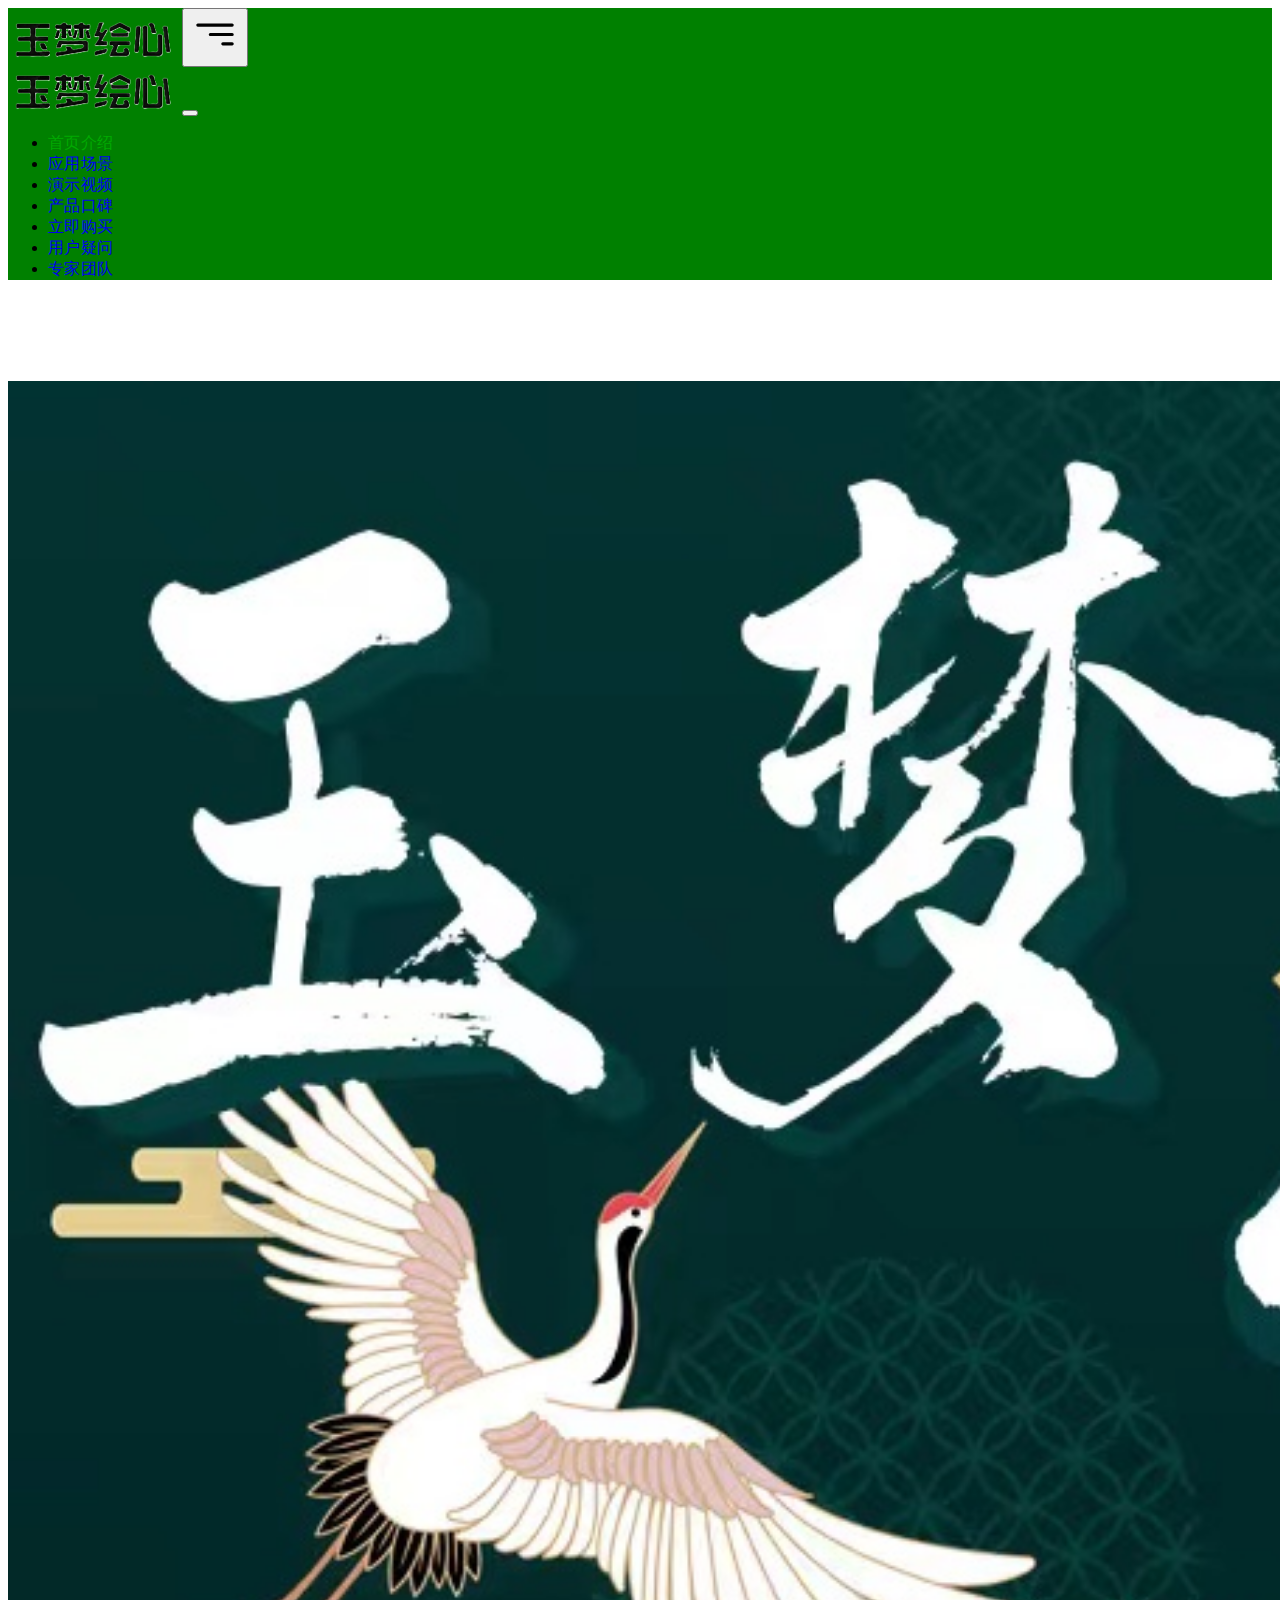
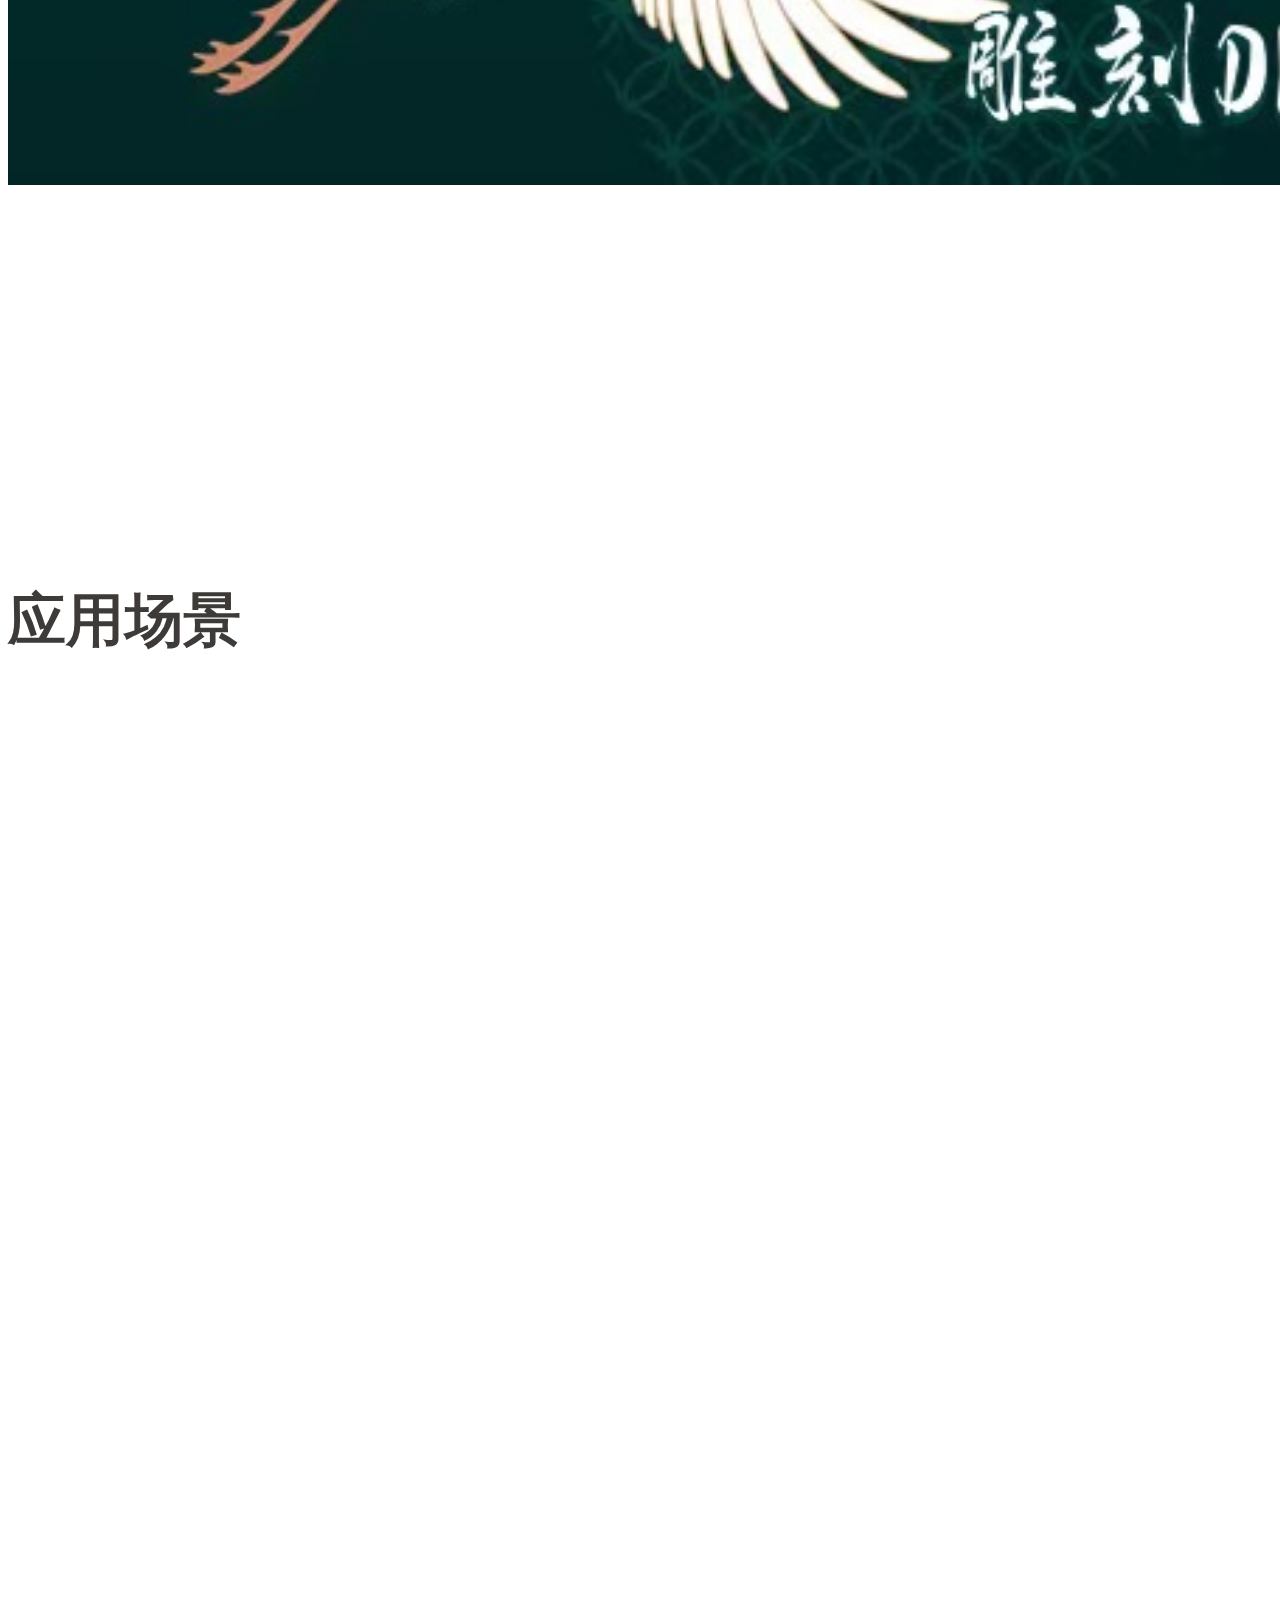
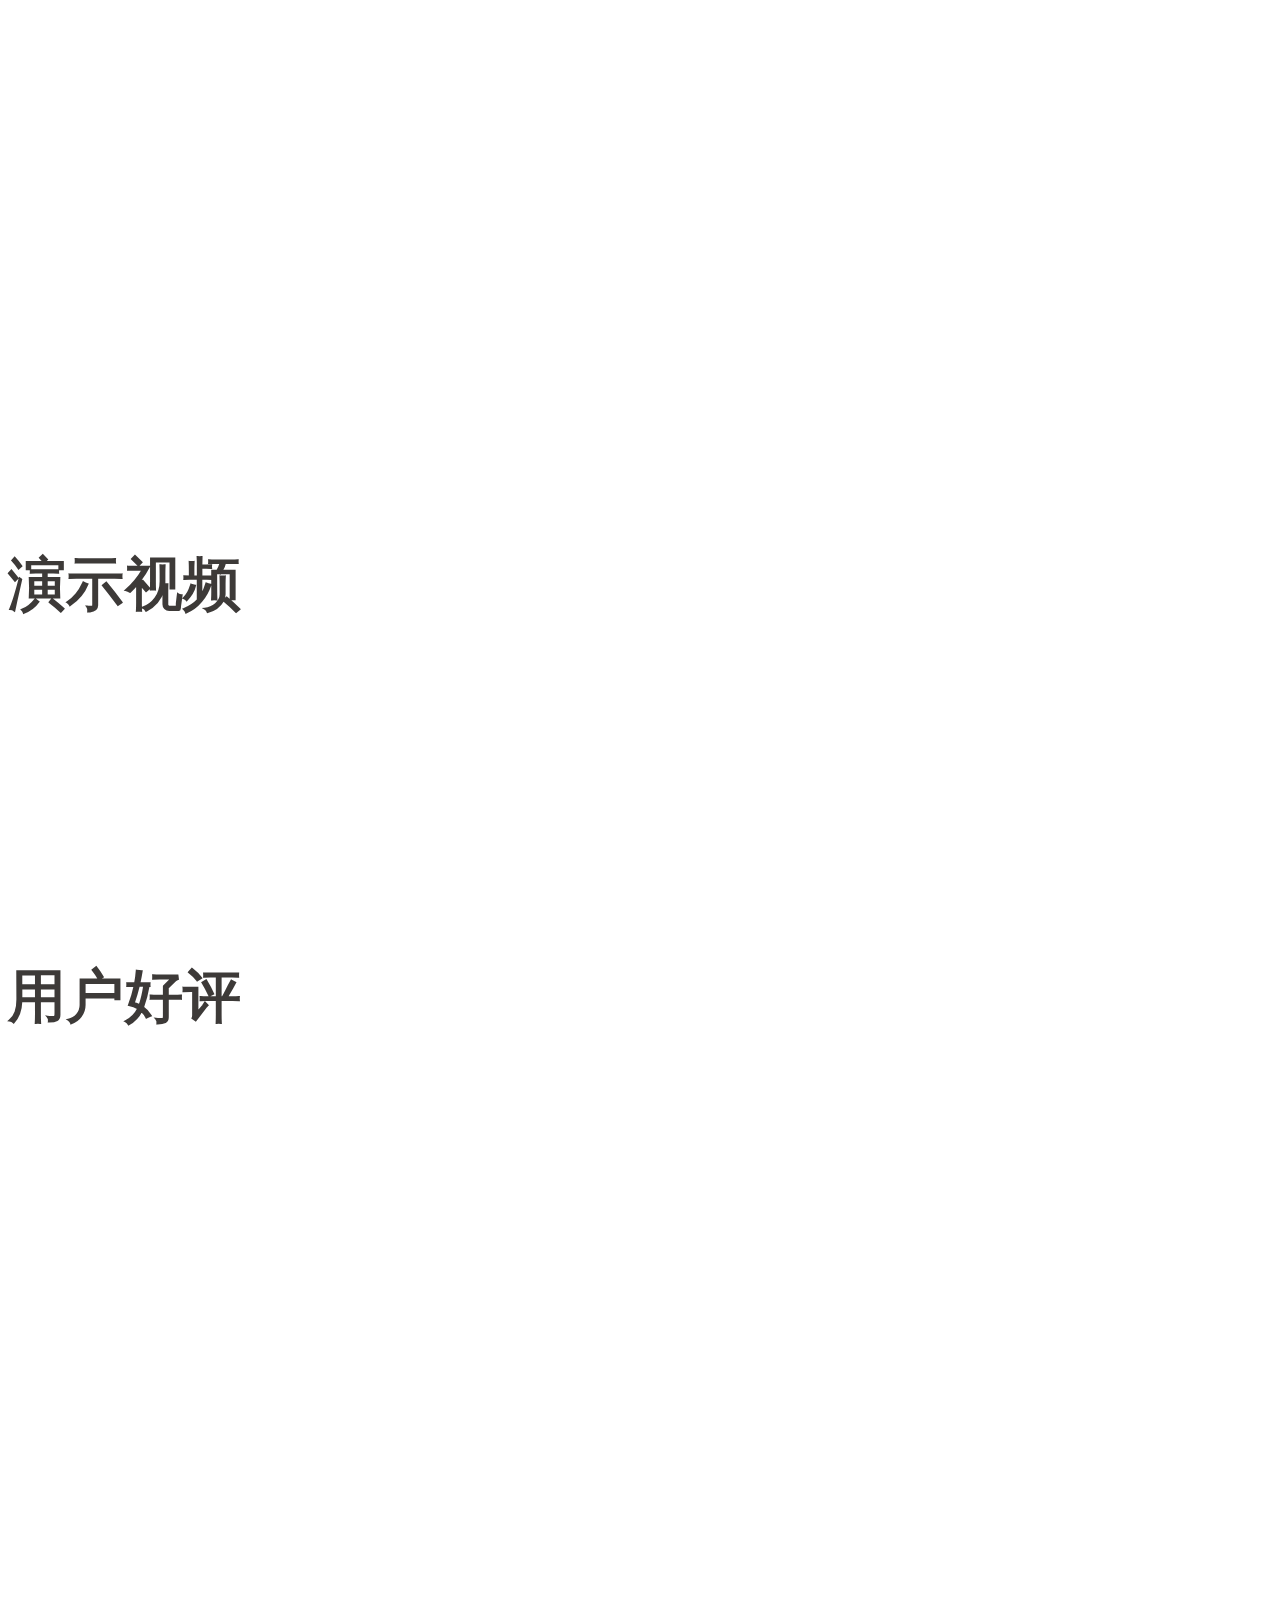
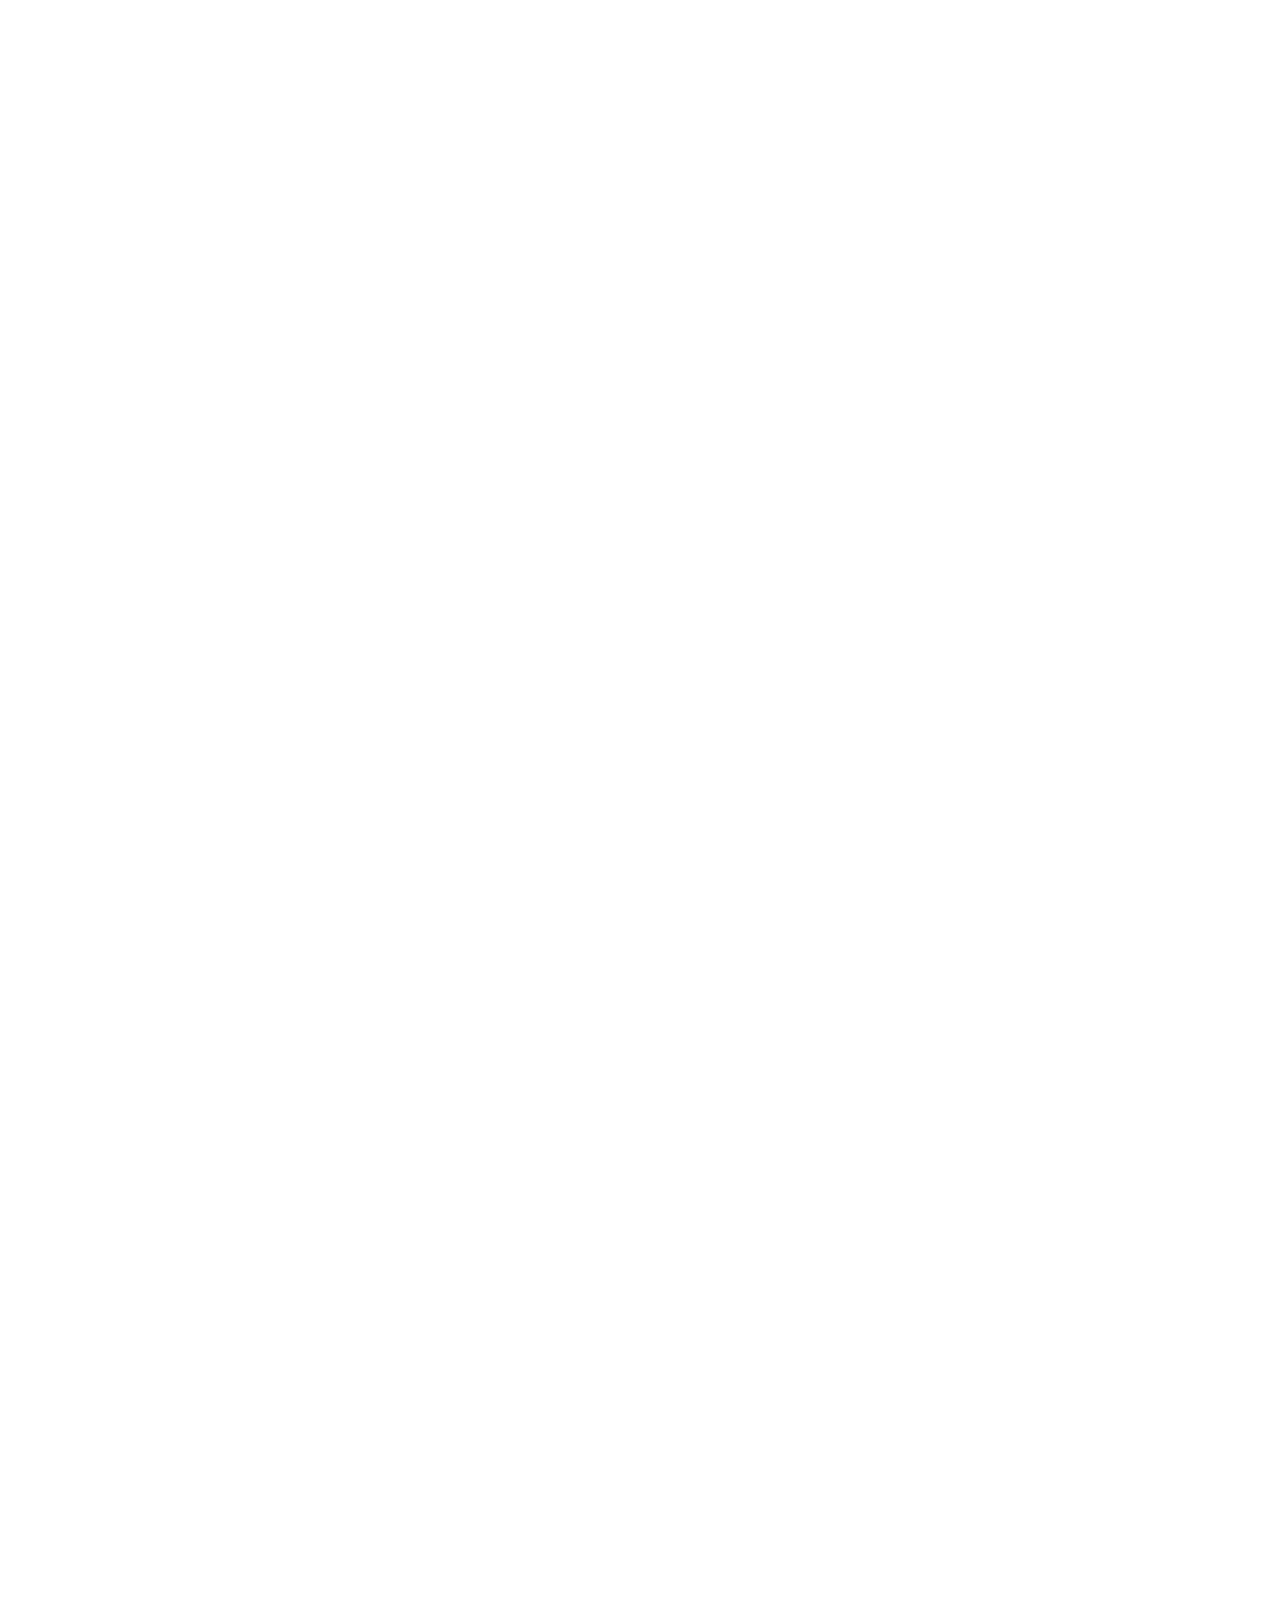
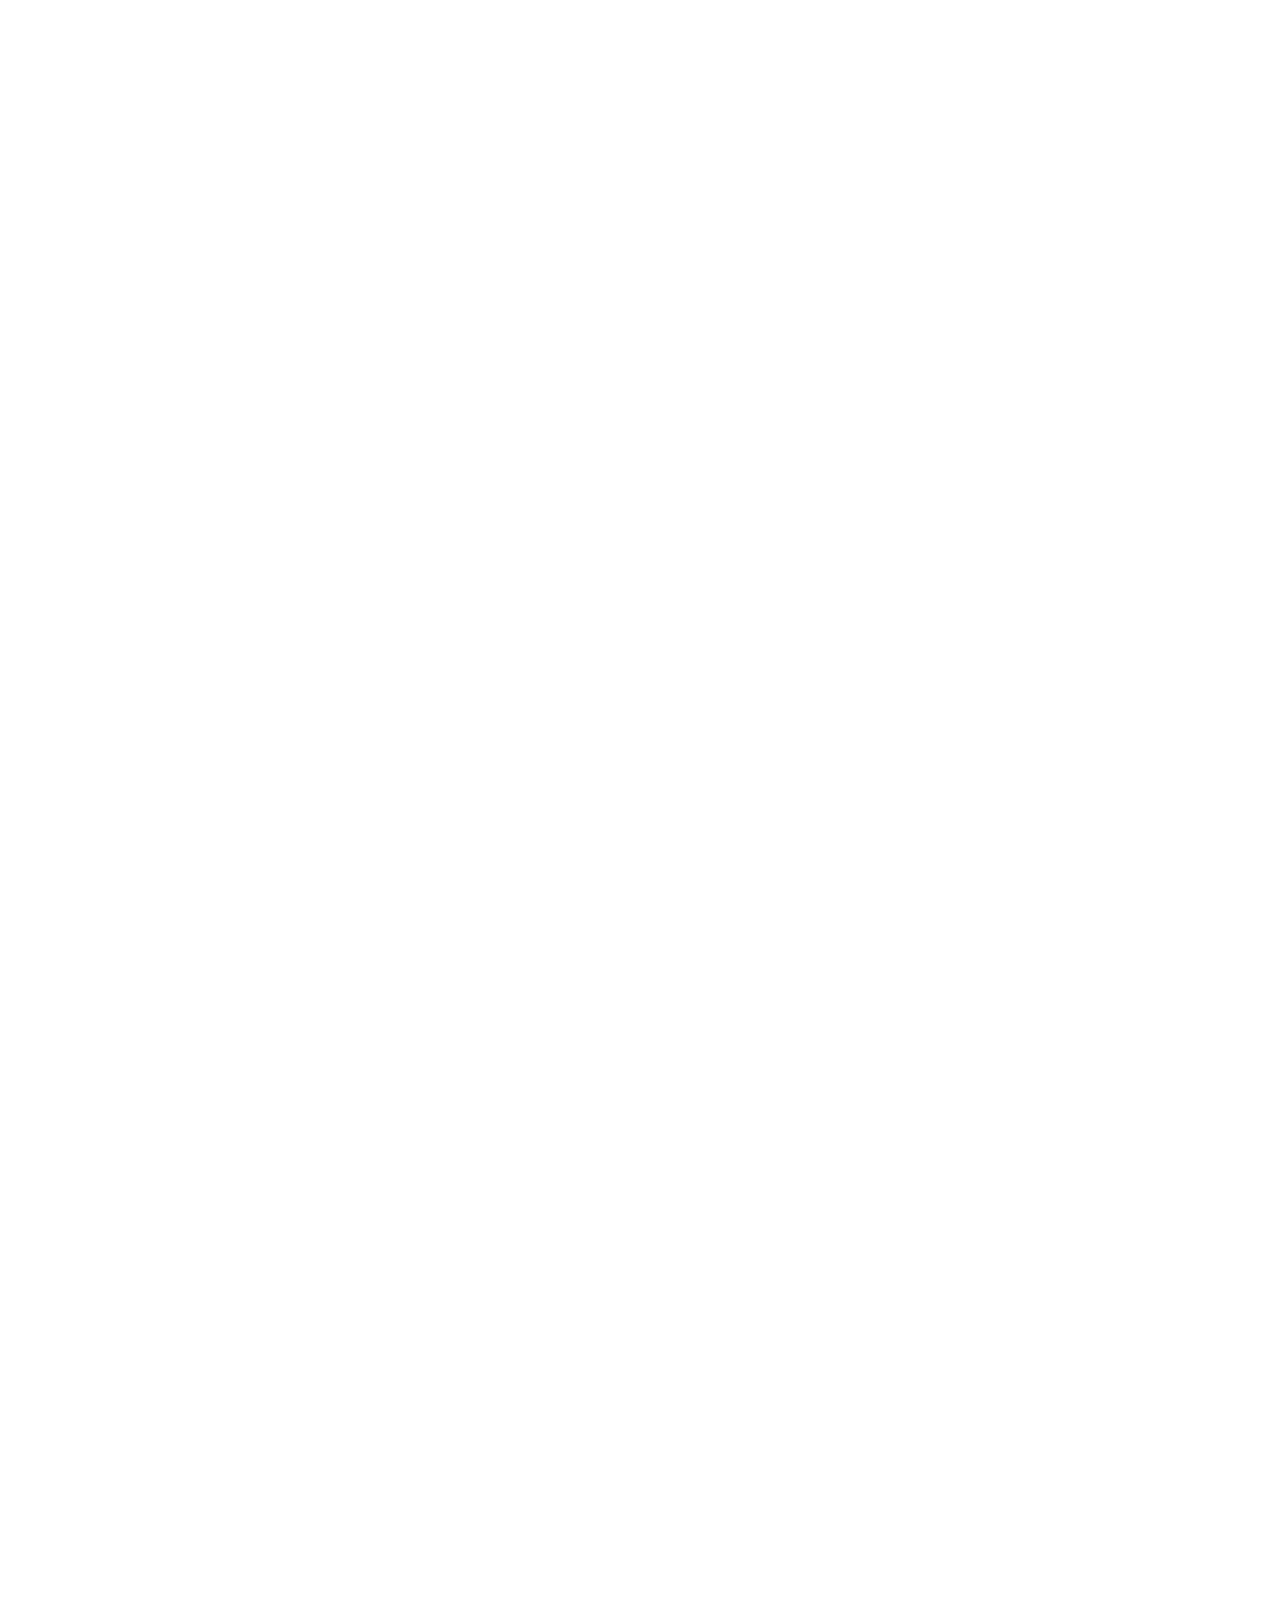
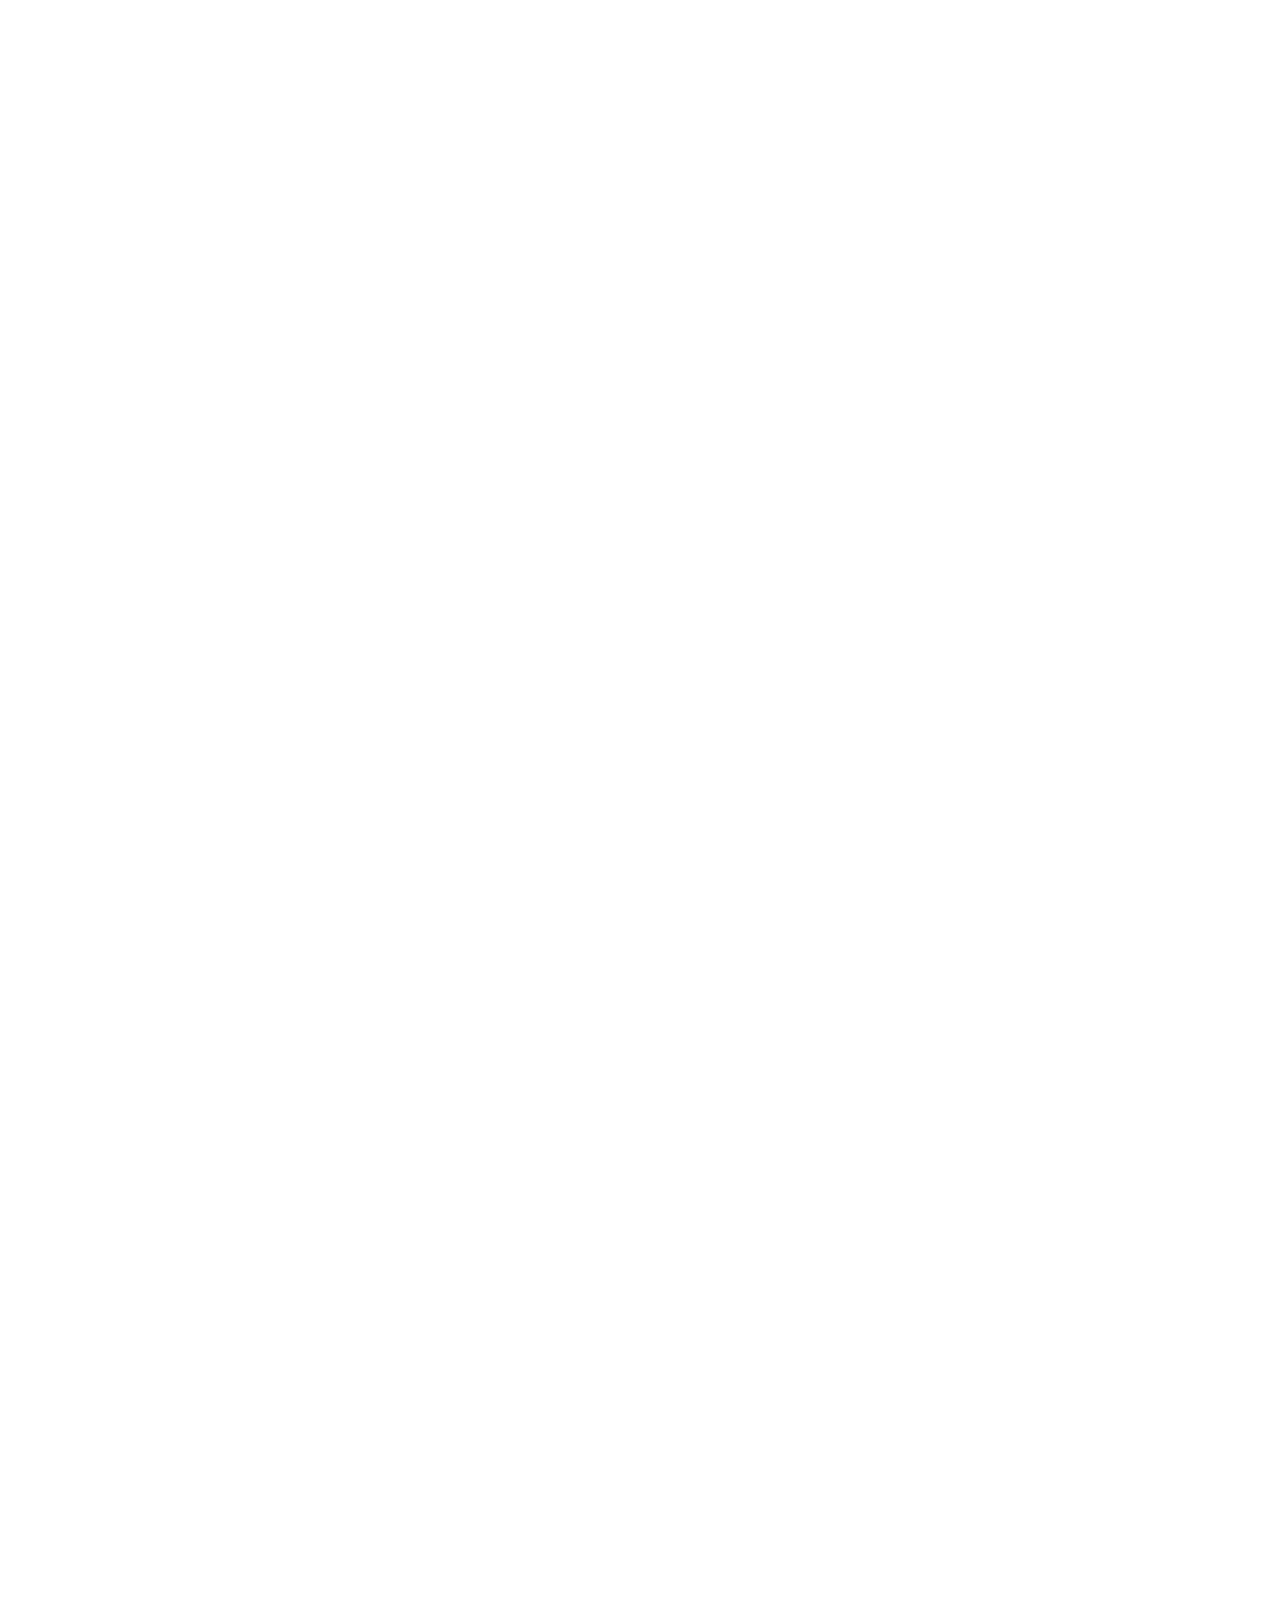
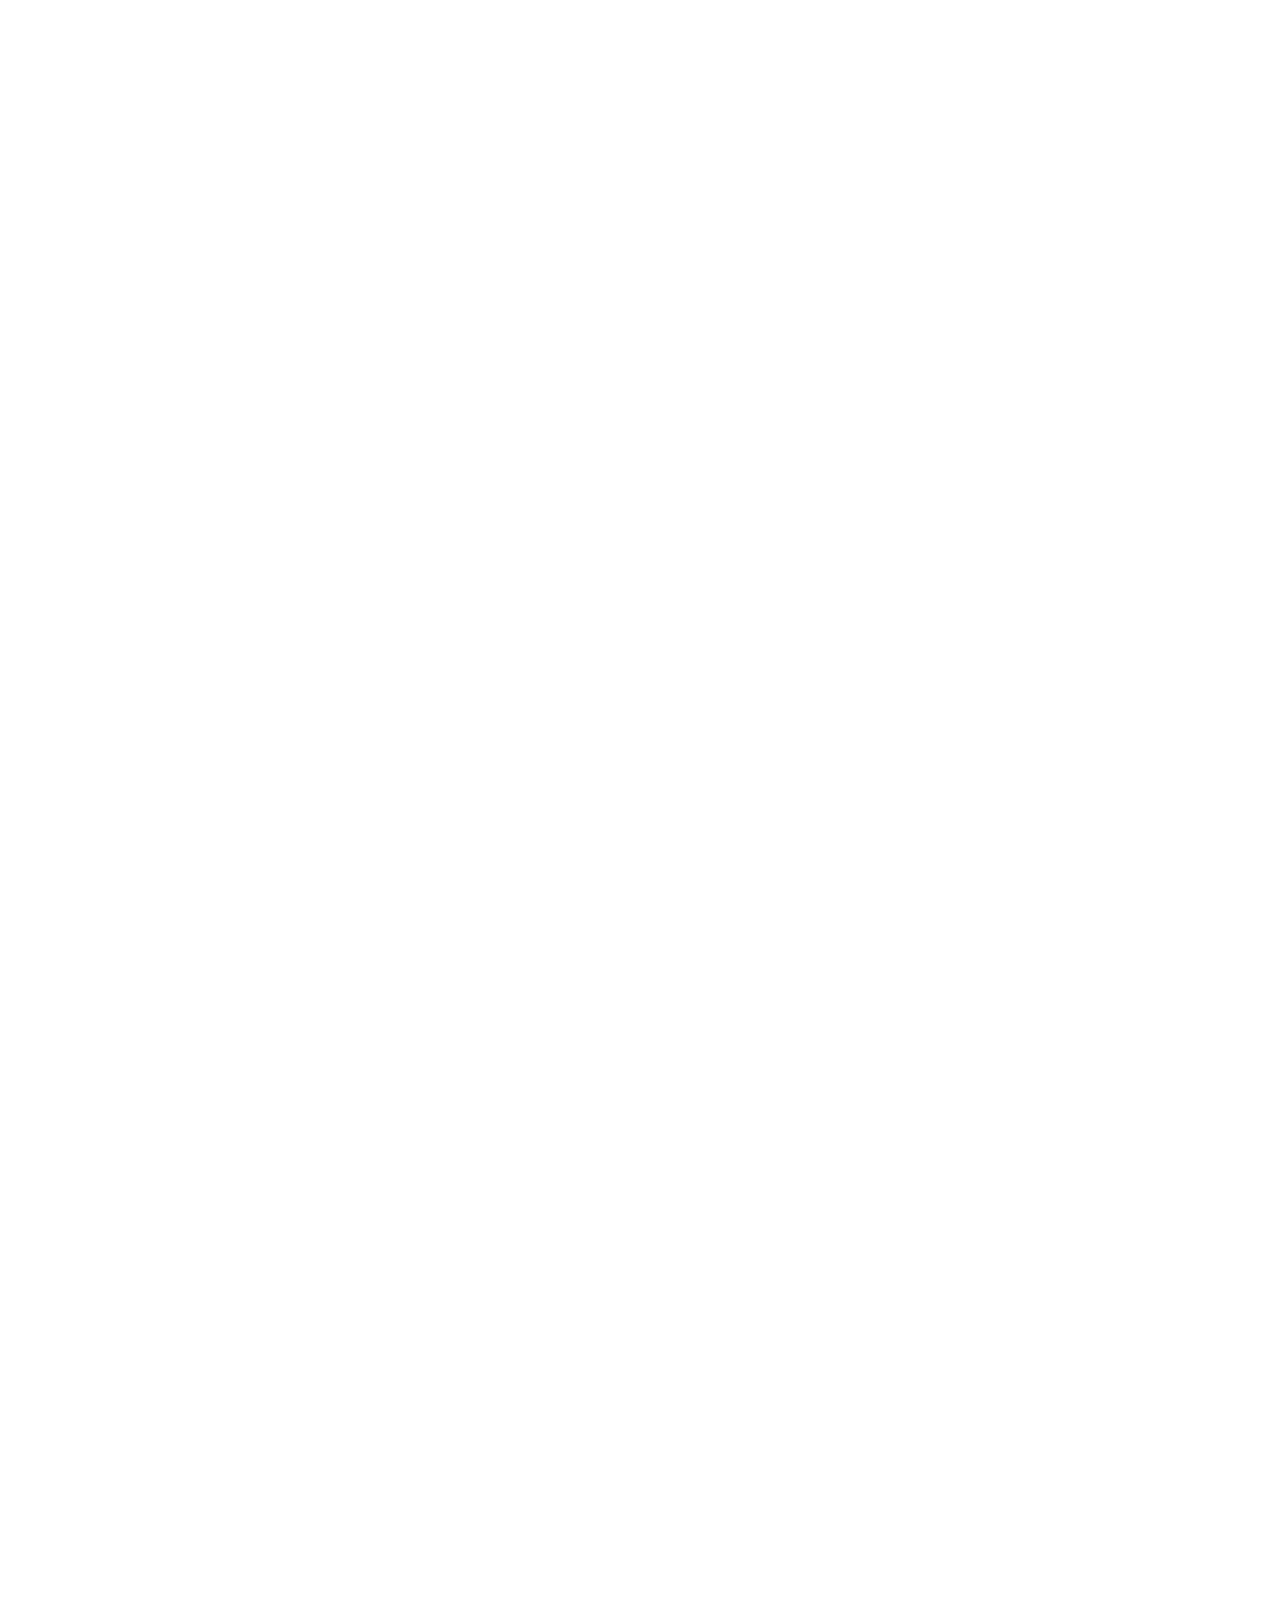
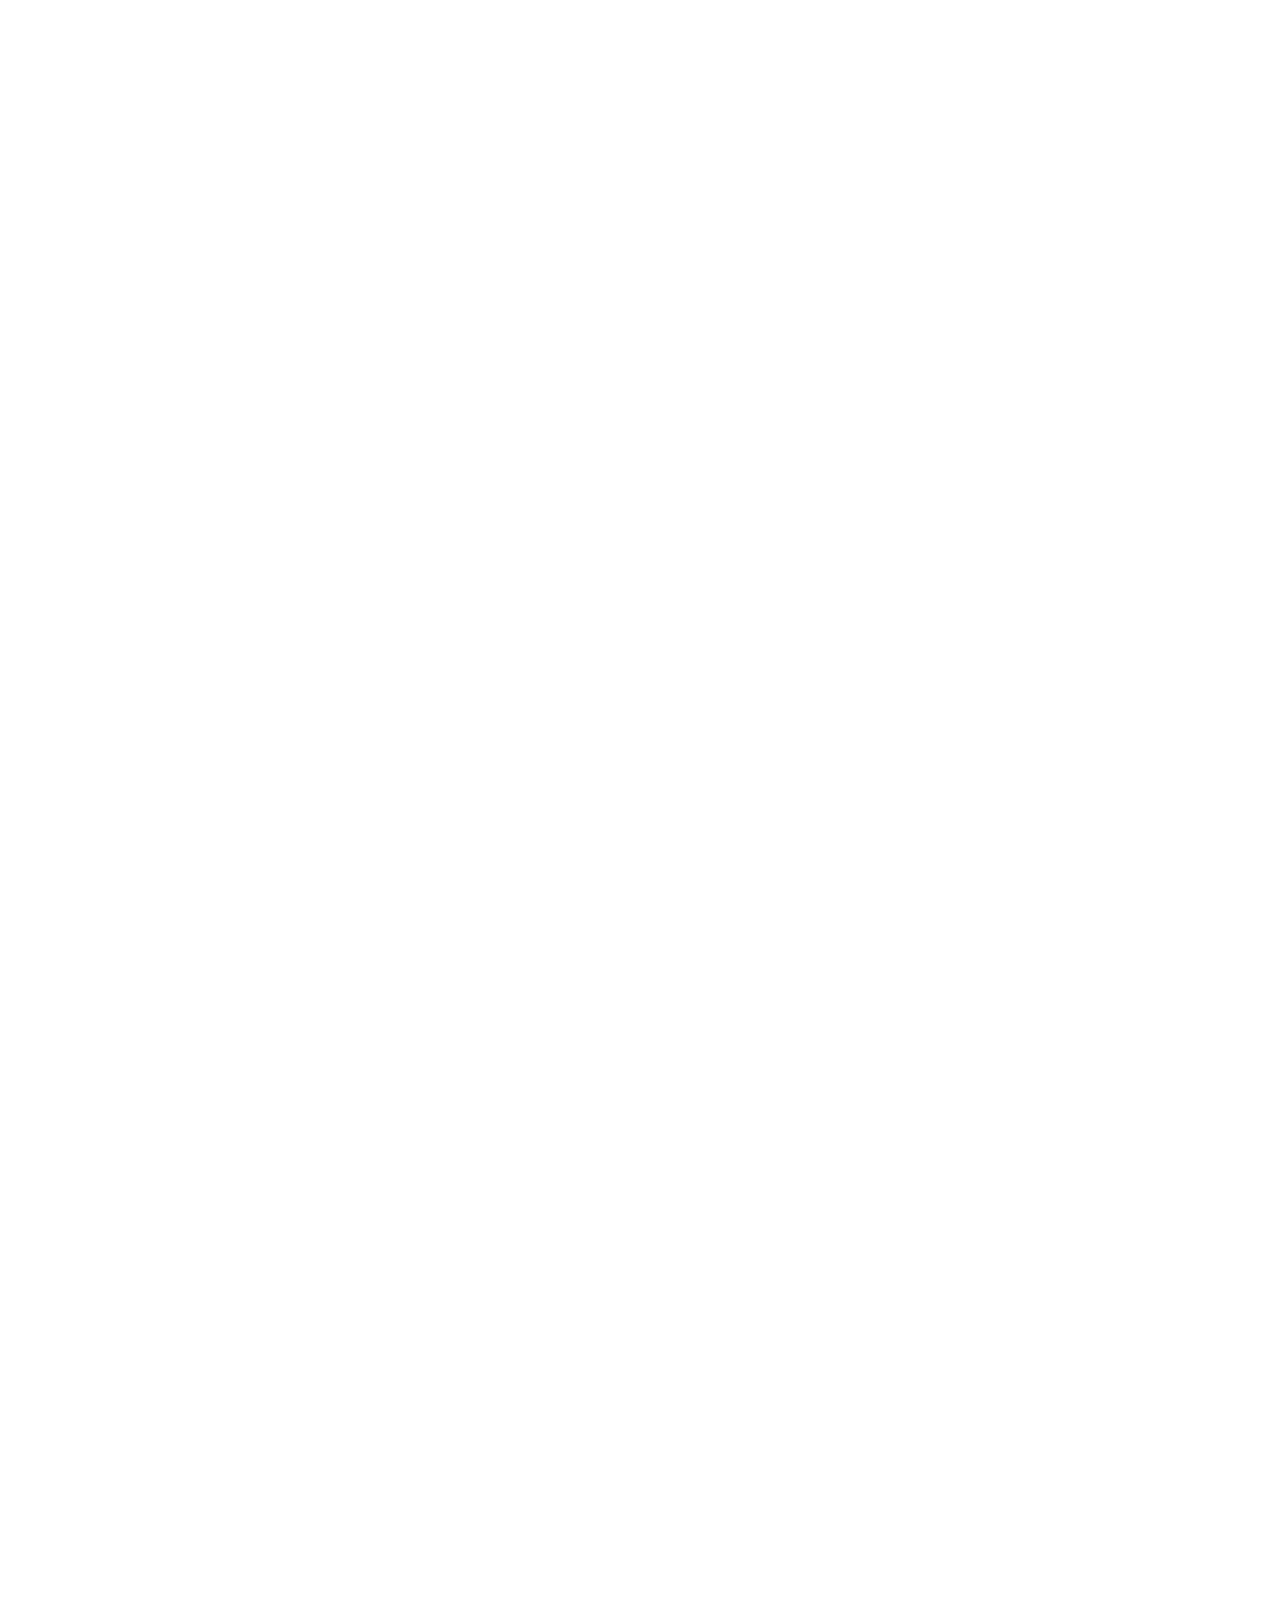
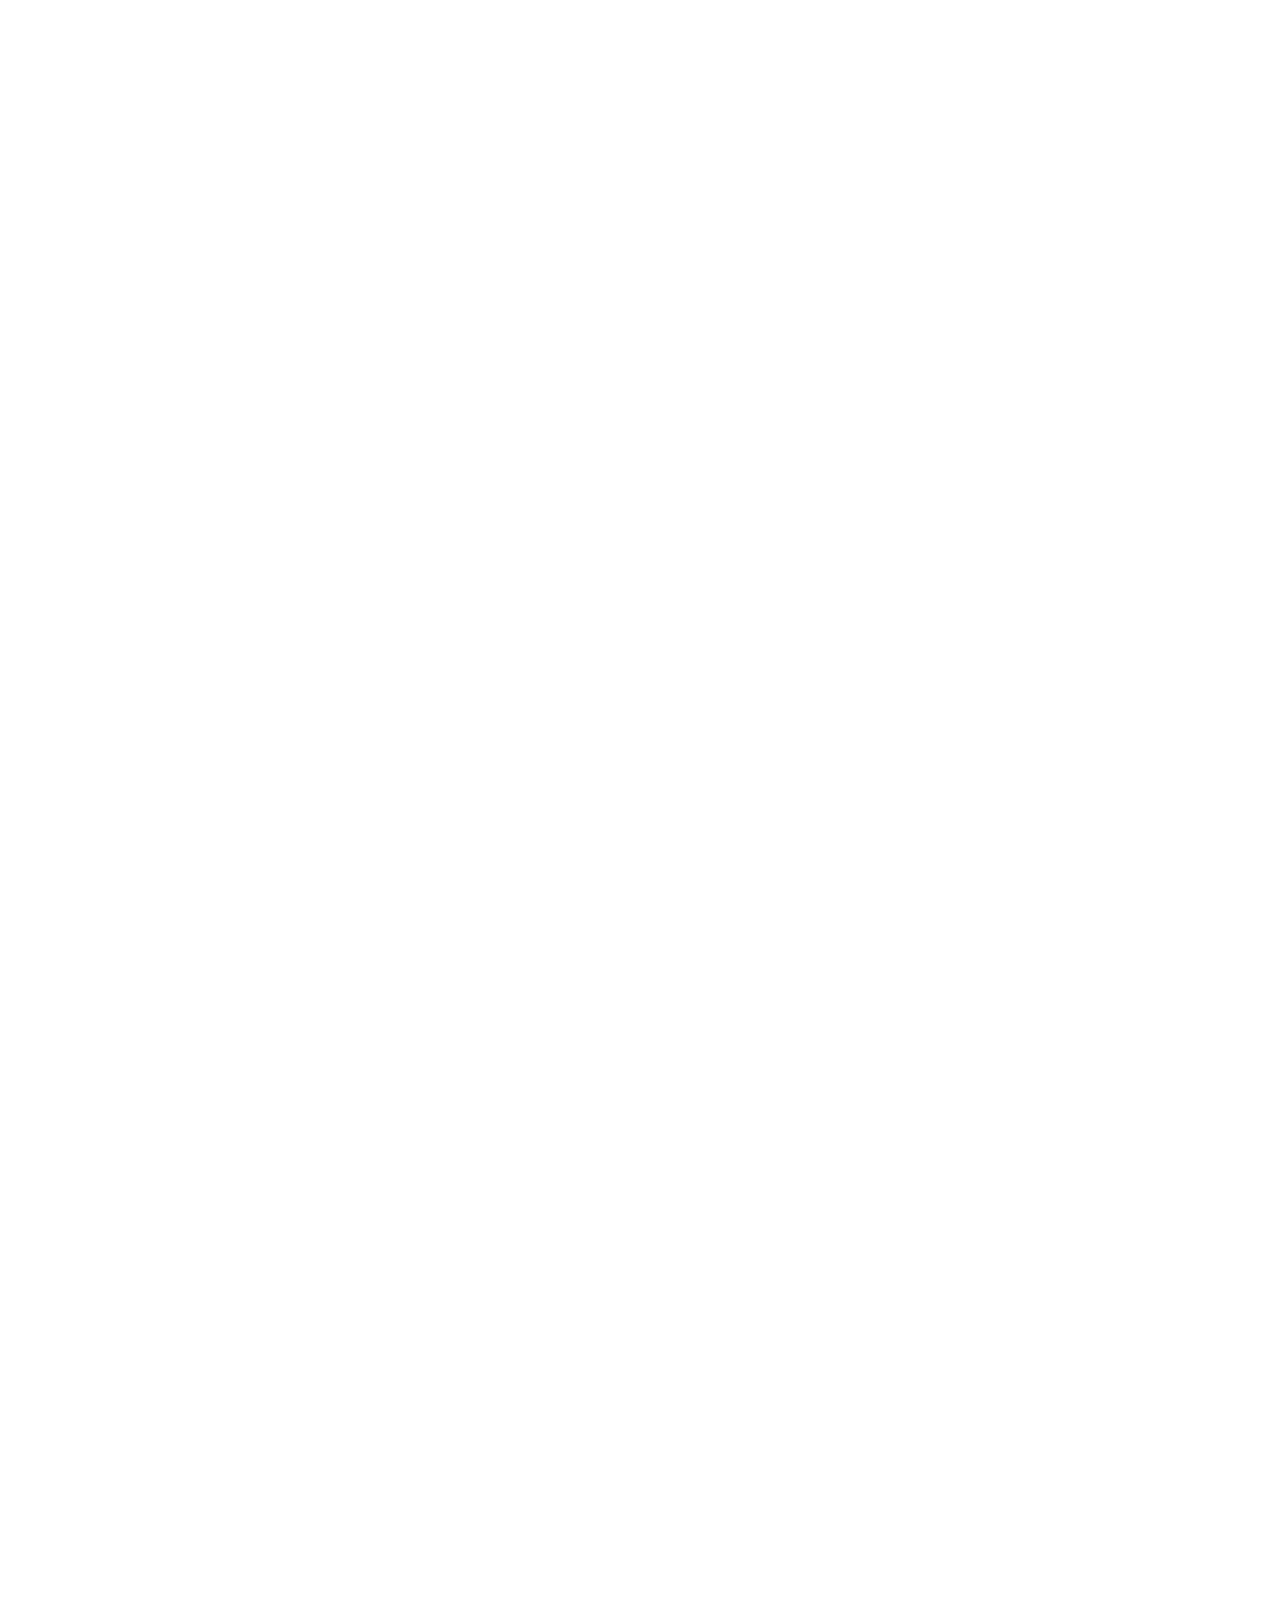
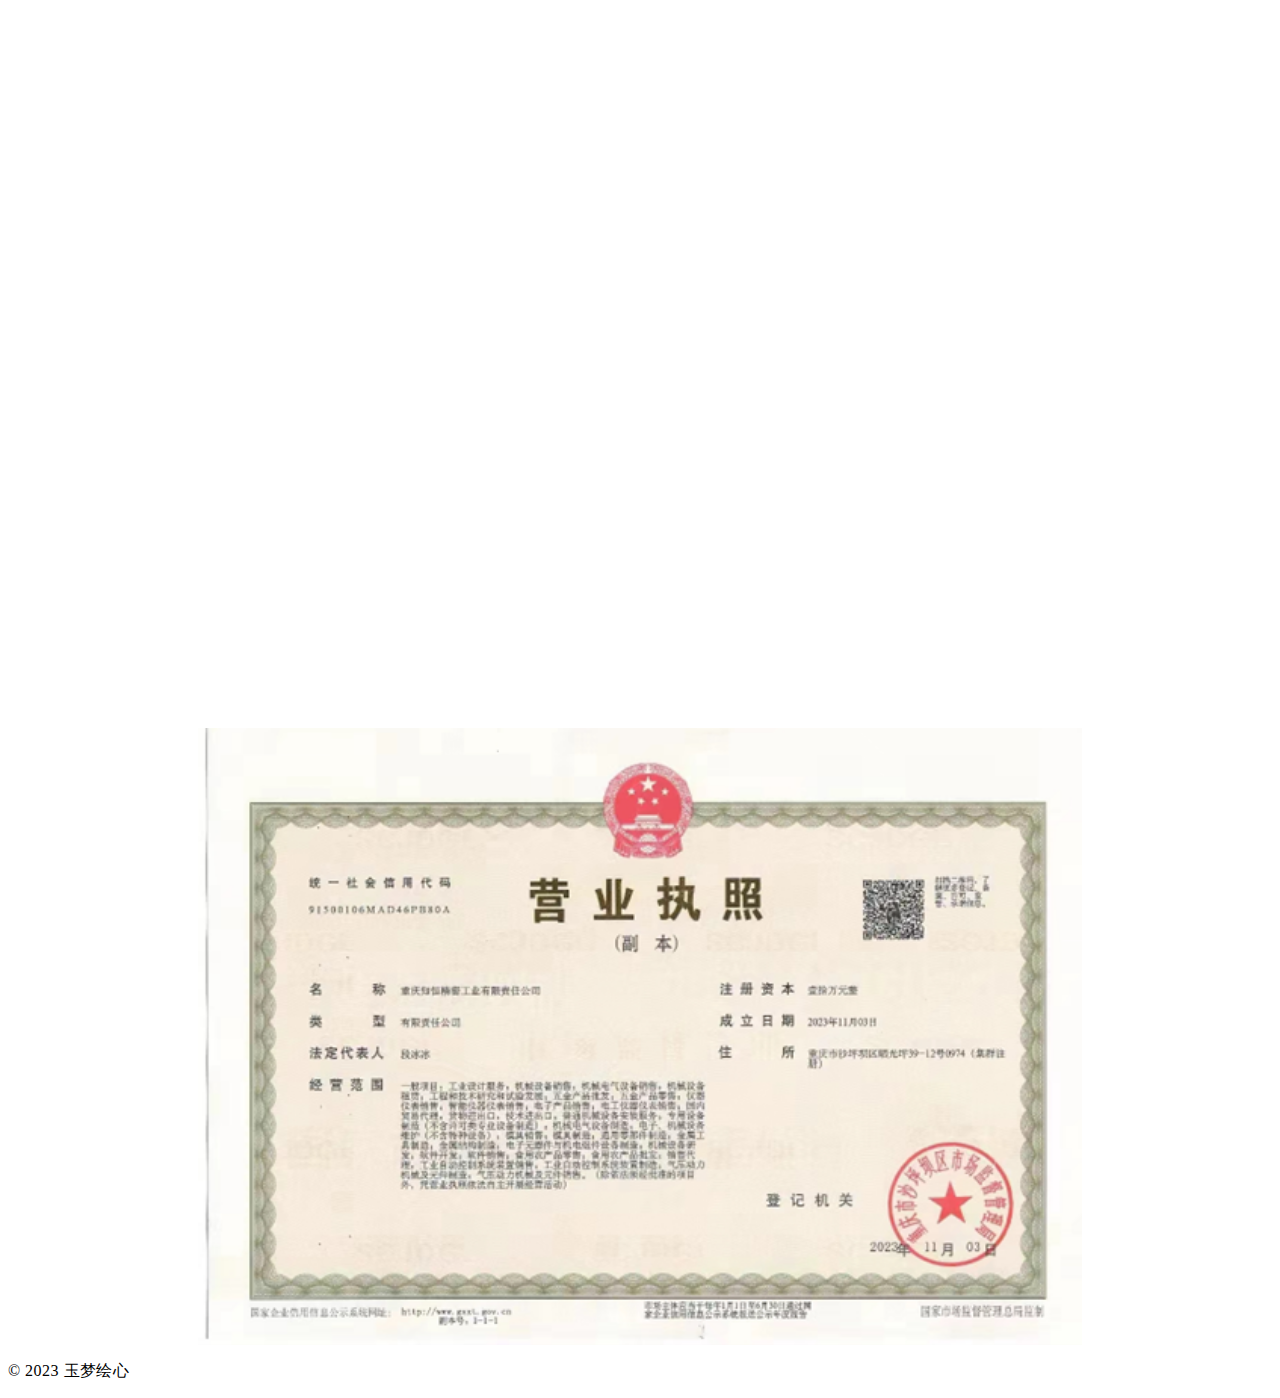
==== commit 14565a1a: "Add files via upload" ====
--- a/Project/jade/index.html
+++ b/Project/jade/index.html
@@ -1,7 +1,7 @@
 <!DOCTYPE html>
 <html lang="zh">
 	<head>
-		<title>玉韵匠心</title>
+		<title>玉梦绘心</title>
 		<meta charset="utf-8">
 		<meta http-equiv="X-UA-Compatible" content="IE=edge">
 		<meta name="viewport" content="width=device-width, initial-scale=1.0">
@@ -108,7 +108,7 @@
 			<nav id="header-nav" class="navbar navbar-expand-lg px-3 mb-3">
 				<div class="container-fluid">
 					<a class="navbar-brand" href="index.html">
-						<img src="images/logo.png" class="logo">
+						<img src="images/Logo1.png" class="logo" style="width: 170px;">
 					</a>
 					<button class="navbar-toggler d-flex d-lg-none order-3 p-2 border-0 shadow-none" type="button"
 						data-bs-toggle="offcanvas" data-bs-target="#bdNavbar" aria-controls="bdNavbar"
@@ -121,7 +121,7 @@
 						aria-labelledby="bdNavbarOffcanvasLabel">
 						<div class="offcanvas-header px-4 pb-0">
 							<a class="navbar-brand" href="index.html">
-								<img src="images/logo.png" class="logo">
+								<img src="images/Logo1.png" class="logo" style="width: 170px;">
 							</a>
 							<button type="button" class="btn-close btn-close-black" data-bs-dismiss="offcanvas"
 								aria-label="Close" data-bs-target="#bdNavbar"></button>
@@ -159,14 +159,14 @@
 			<div class="row g-0">
 				<div class="col-lg-6 col-md-12">
 					<div class="banner-image">
-						<img src="images/cover.png" alt="banner" style="margin-top: 85px; width: 200%;height: auto;">
+						<img src="images/cover.jpg" alt="banner" style="margin-top: 85px; width: 200%;height: auto;">
 					</div>
 				</div>
 				<div class="col-lg-6 col-md-12 d-flex justify-content-center align-items-center"
 					style="background-repeat: no-repeat; background-position: center; height: auto;">
 					<div class="banner-content p-5 text-center" data-aos="fade-up" data-aos-delay="9000">
-						<h1 class="display-1 fw-medium" style="color: limegreen;">玉韵匠心</h1>
-						<p class="fs-5" style="color: forestgreen;">岫玉雕刻DIY与多元艺术创艺<br />一款雕刻和保护功能为一体的可拆换岫玉雕刻手套</p>
+						<h1 class="display-1 fw-medium" style="color: limegreen;">玉梦绘心</h1>
+						<p class="fs-5" style="color: greenyellow;">岫玉雕刻DIY与多元艺术创艺<br />一款雕刻和保护功能为一体的可拆换岫玉雕刻手套</p>
 						<a href="https://www.taobao.com/"
 							class="btn btn-lg btn-outline-dark btn-bg-light text-uppercase mt-3"
 							style="color: greenyellow;">立刻下单</a>
@@ -228,8 +228,6 @@
 							<div class="player position-absolute d-flex justify-content-center align-items-center">
 							</div>
 					</div>
-
-
 				</div>
 			</div>
 		</section>
@@ -559,28 +557,6 @@
 										答：岫玉的质地和其他玉石的质地并不同，它的质地偏软，适合新手雕刻。</div>
 								</div>
 							</div>
-							<!-- <div class="accordion-item border-0">
-								<h2 class="accordion-header" id="headingFour">
-									<button class="accordion-button fs-3 fw-medium bg-transparent px-0 collapsed"
-										type="button" data-bs-toggle="collapse" data-bs-target="#collapseFour"
-										aria-expanded="false" aria-controls="collapseFour"> 问? </button>
-								</h2>
-								<div id="collapseFour" class="accordion-collapse collapse" aria-labelledby="headingFour"
-									data-bs-parent="#accordionExample">
-									<div class="accordion-body"> 答。</div>
-								</div>
-							</div> -->
-							<!-- <div class="accordion-item border-0">
-								<h2 class="accordion-header" id="headingFive">
-									<button class="accordion-button fs-3 fw-medium bg-transparent px-0 collapsed"
-										type="button" data-bs-toggle="collapse" data-bs-target="#collapseFive"
-										aria-expanded="false" aria-controls="collapseFive"> 问? </button>
-								</h2>
-								<div id="collapseFive" class="accordion-collapse collapse" aria-labelledby="headingFive"
-									data-bs-parent="#accordionExample">
-									<div class="accordion-body"> 答。</div>
-								</div>
-							</div> -->
 						</div>
 					</div>
 				</div>
@@ -647,15 +623,13 @@
 								<p>专家团队鼎力相助
 								</p>
 							</div>
-
-
 						</div>
 					</div>
 				</div>
 
 				<div style="display: flex;margin: 0 auto;justify-content: center;">
 					<div style="margin-left: 20px;margin-right: 20px;">
-						<img src="../html/images/expert1.png" alt="" style="width: 300px;height: 300px;" />
+						<img src="images/expert1.png" alt="" style="width: 300px;height: 300px;" />
 
 						<div style="display: grid;">
 							<div style="margin: 5px auto 5px auto;">
@@ -673,7 +647,7 @@
 						</div>
 					</div>
 					<div style="margin-left: 20px;margin-right: 20px;">
-						<img src="../html/images/expert2.png" alt="" style="width: 300px;height: 300px;" />
+						<img src="images/expert2.png" alt="" style="width: 300px;height: 300px;" />
 
 						<div style="display: grid;">
 							<div style="margin: 5px auto 5px auto;">
@@ -691,8 +665,7 @@
 						</div>
 					</div>
 					<div style="margin-left: 20px;margin-right: 20px;">
-						<img src="../html/images/expert3.png" alt="" style="width: 300px;height: 300px;" />
-
+						<img src="images/expert3.png" alt="" style="width: 300px;height: 300px;" />
 						<div style="display: grid;">
 							<div style="margin: 5px auto 5px auto;">
 								<h4>张拯浩
@@ -709,8 +682,7 @@
 						</div>
 					</div>
 					<div style="margin-left: 20px;margin-right: 20px;">
-						<img src="../html/images/expert4.png" alt="" style="width: 300px;height: 300px;" />
-
+						<img src="images/expert4.png" alt="" style="width: 300px;height: 300px;" />
 						<div style="display: grid;">
 							<div style="margin: 5px auto 5px auto;">
 								<h4>段有海
@@ -733,7 +705,7 @@
 			<img src="images/license.png" alt="license" style="width: 70%;height: auto;" />
 		</div>
 		<div class="footer-bottom text-center py-3">
-			<p>© 2023 玉韵匠心</p>
+			<p>© 2023 玉梦绘心</p>
 		</div>
 		<script src="js/jquery.min.js"></script>
 		<script src="https://cdn.bootcdn.net/ajax/libs/waypoints/4.0.1/jquery.waypoints.js"></script>
--- a/Project/jade/style.css
+++ b/Project/jade/style.css
@@ -358,7 +358,7 @@
   background-color: var(--bs-gray-100);
 }
 .bg-image {
-  background-image: url("images/logo2.jpg");
+  background-image: url("images/Logo1.jpg");
 }
  
 .bg-white-trans {
